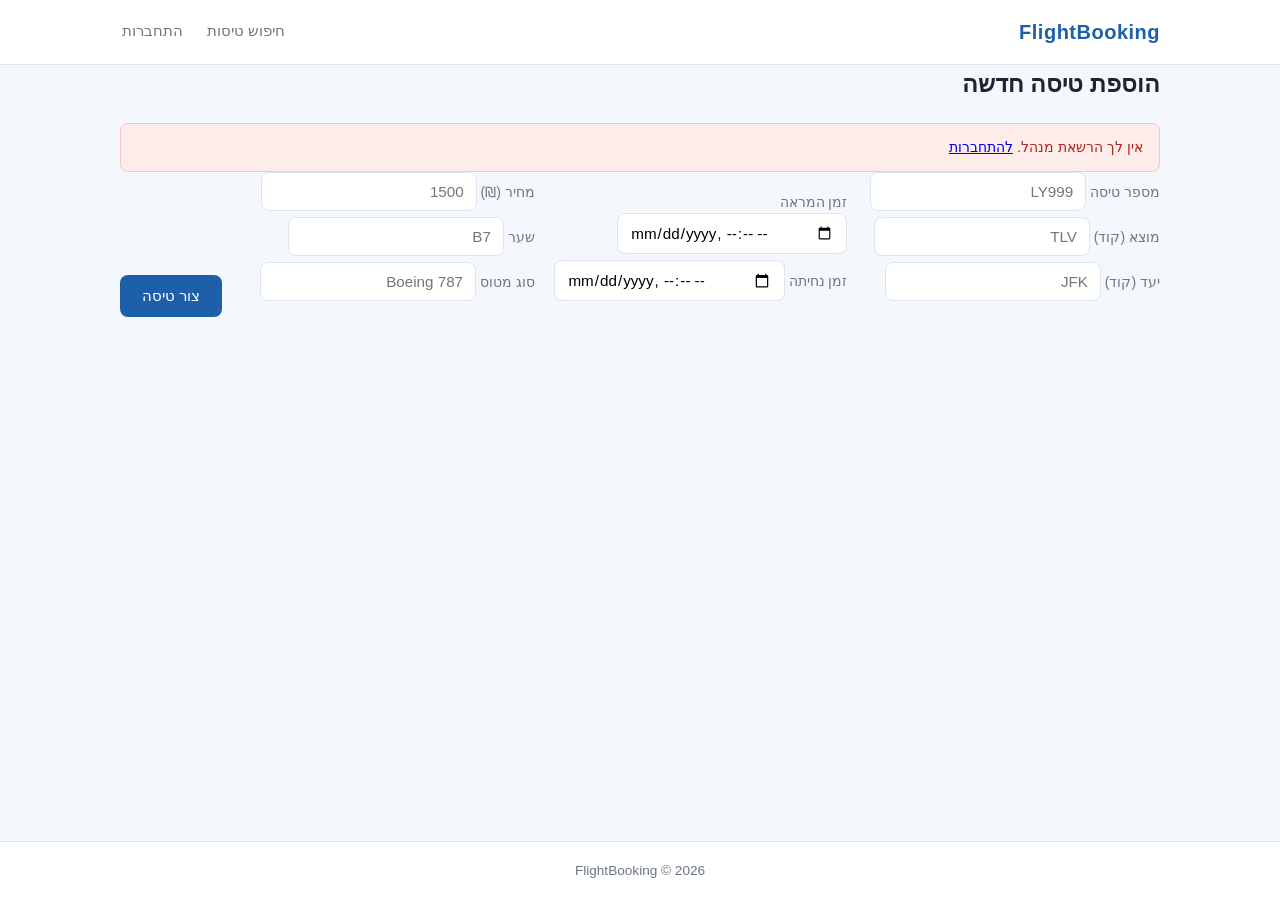
==== admin.html @ f6f28b09 "Initial commit - FlightBooking client" ====
<!DOCTYPE html>
<html lang="he" dir="rtl">
<head>
    <meta charset="UTF-8">
    <meta name="viewport" content="width=device-width, initial-scale=1.0">
    <title>FlightBooking — הוספת טיסה</title>
    <link rel="stylesheet" href="css/style.css">
</head>
<body>
    <header class="site-header">
        <div class="container header-inner">
            <a href="index.html" class="logo">FlightBooking</a>
            <nav class="nav">
                <a href="index.html">חיפוש טיסות</a>
                <a href="my-bookings.html" id="navMyBookings" hidden>ההזמנות שלי</a>
                <a href="admin.html" id="navAdmin" hidden>הוספת טיסה</a>
                <a href="login.html" id="navLogin">התחברות</a>
                <a href="#" id="navLogout" hidden>התנתקות</a>
            </nav>
        </div>
    </header>

    <main class="container">
        <h1>הוספת טיסה חדשה</h1>

        <div id="adminNotice" class="message message-error" style="display:none">
            אין לך הרשאת מנהל. <a href="login.html">להתחברות</a>
        </div>

        <div id="adminMessage" class="message" style="display:none"></div>

        <form id="flightForm" class="search-form" hidden>
            <div class="form-row">
                <label>מספר טיסה
                    <input type="text" id="flightNumber" required placeholder="LY999">
                </label>
                <label>מוצא (קוד)
                    <input type="text" id="originCode" required maxlength="3" placeholder="TLV">
                </label>
                <label>יעד (קוד)
                    <input type="text" id="destinationCode" required maxlength="3" placeholder="JFK">
                </label>
            </div>

            <div class="form-row">
                <label>זמן המראה
                    <input type="datetime-local" id="departureTime" required>
                </label>
                <label>זמן נחיתה
                    <input type="datetime-local" id="arrivalTime" required>
                </label>
            </div>

            <div class="form-row">
                <label>מחיר (₪)
                    <input type="number" id="price" required min="1" step="1" placeholder="1500">
                </label>
                <label>שער
                    <input type="text" id="gate" required maxlength="10" placeholder="B7">
                </label>
                <label>סוג מטוס
                    <input type="text" id="aircraftType" required maxlength="50" placeholder="Boeing 787">
                </label>
            </div>

            <button type="submit" class="btn btn-primary">צור טיסה</button>
        </form>
    </main>

    <footer class="site-footer">
        <div class="container">FlightBooking &copy; 2026</div>
    </footer>

    <script src="js/api.js"></script>
    <script src="js/auth.js"></script>
    <script src="js/admin.js"></script>
</body>
</html>
---- css/style.css ----
/* ===== בסיס ===== */
* {
    box-sizing: border-box;
    margin: 0;
    padding: 0;
}

:root {
    --primary: #1d5fa8;
    --primary-dark: #14457d;
    --accent: #2e8b57;
    --danger: #b3261e;
    --bg: #f4f7fb;
    --card: #ffffff;
    --text: #1c2530;
    --muted: #6b7785;
    --border: #dde5ee;
    --radius: 12px;
    --shadow: 0 2px 12px rgba(21, 45, 75, 0.07);
}

body {
    font-family: "Segoe UI", "Arial", sans-serif;
    background: var(--bg);
    color: var(--text);
    line-height: 1.6;
    min-height: 100vh;
    display: flex;
    flex-direction: column;
}

.container {
    width: 100%;
    max-width: 1080px;
    margin: 0 auto;
    padding: 0 20px;
}

/* ===== כותרת ===== */
.site-header {
    background: var(--card);
    border-bottom: 1px solid var(--border);
    position: sticky;
    top: 0;
    z-index: 10;
}

.header-inner {
    display: flex;
    align-items: center;
    justify-content: space-between;
    height: 64px;
}

.logo {
    font-size: 1.25rem;
    font-weight: 700;
    color: var(--primary);
    text-decoration: none;
    letter-spacing: .5px;
}

.nav {
    display: flex;
    gap: 20px;
    align-items: center;
}

.nav a {
    color: var(--muted);
    text-decoration: none;
    font-size: .95rem;
    padding: 6px 2px;
    border-bottom: 2px solid transparent;
}

.nav a:hover,
.nav a.active {
    color: var(--primary);
    border-bottom-color: var(--primary);
}

/* ===== ראשי ===== */
main {
    flex: 1;
    padding: 32px 20px 48px;
}

h1 {
    font-size: 1.5rem;
    margin-bottom: 20px;
    font-weight: 600;
}

h2 {
    font-size: 1.2rem;
    margin: 32px 0 16px;
    font-weight: 600;
}

/* ===== כרטיס חיפוש ===== */
.search-card {
    background: var(--card);
    border-radius: var(--radius);
    box-shadow: var(--shadow);
    padding: 28px;
}

.search-form {
    display: grid;
    grid-template-columns: repeat(3, 1fr) auto;
    gap: 16px;
    align-items: end;
}

.field {
    display: flex;
    flex-direction: column;
    gap: 6px;
}

.field label {
    font-size: .875rem;
    color: var(--muted);
    font-weight: 500;
}

.field input,
.field select {
    height: 42px;
    padding: 0 12px;
    border: 1px solid var(--border);
    border-radius: 8px;
    background: #fff;
    font-size: .95rem;
    font-family: inherit;
    color: var(--text);
}

.field input:focus,
.field select:focus {
    outline: none;
    border-color: var(--primary);
    box-shadow: 0 0 0 3px rgba(29, 95, 168, .12);
}

/* ===== כפתורים ===== */
.btn {
    display: inline-flex;
    align-items: center;
    justify-content: center;
    height: 42px;
    padding: 0 22px;
    border: none;
    border-radius: 8px;
    font-size: .95rem;
    font-family: inherit;
    font-weight: 500;
    cursor: pointer;
    text-decoration: none;
    transition: background .15s, opacity .15s;
    white-space: nowrap;
}

.btn-primary {
    background: var(--primary);
    color: #fff;
}

.btn-primary:hover {
    background: var(--primary-dark);
}

.btn-secondary {
    background: #eef3f9;
    color: var(--primary);
}

.btn-secondary:hover {
    background: #e1eaf5;
}

.btn.disabled,
.btn:disabled {
    opacity: .5;
    pointer-events: none;
}

/* ===== תוצאות ===== */
.results-grid {
    display: flex;
    flex-direction: column;
    gap: 14px;
}

.flight-card {
    background: var(--card);
    border-radius: var(--radius);
    box-shadow: var(--shadow);
    padding: 20px 24px;
    display: flex;
    justify-content: space-between;
    align-items: center;
    gap: 20px;
    flex-wrap: wrap;
}

.flight-main {
    display: flex;
    flex-direction: column;
    gap: 6px;
}

.flight-number {
    font-size: .8rem;
    color: var(--muted);
    letter-spacing: .5px;
}

.flight-route {
    display: flex;
    align-items: center;
    gap: 12px;
    font-size: 1.15rem;
    font-weight: 600;
}

.flight-route .arrow {
    color: var(--muted);
    font-weight: 400;
}

.flight-time {
    display: flex;
    gap: 20px;
    font-size: .875rem;
    color: var(--muted);
    flex-wrap: wrap;
}

.flight-side {
    display: flex;
    align-items: center;
    gap: 18px;
}

.flight-price {
    font-size: 1.2rem;
    font-weight: 700;
    color: var(--accent);
}

/* ===== עימוד ===== */
.pagination {
    display: flex;
    gap: 8px;
    justify-content: center;
    margin-top: 24px;
    flex-wrap: wrap;
}

.btn-page {
    background: var(--card);
    color: var(--text);
    border: 1px solid var(--border);
    min-width: 40px;
    padding: 0 12px;
}

.btn-page.active {
    background: var(--primary);
    color: #fff;
    border-color: var(--primary);
}

/* ===== הודעות ===== */
.message {
    margin-top: 16px;
    padding: 12px 16px;
    border-radius: 8px;
    font-size: .9rem;
    background: #fdecea;
    color: var(--danger);
    border: 1px solid #f5c6c3;
}

.message-info {
    background: #eef3f9;
    color: var(--primary);
    border-color: #cfe0f3;
}

.message-success {
    background: #e8f5ee;
    color: var(--accent);
    border-color: #bfe3cf;
}

/* ===== טופס כללי ===== */
.form-card {
    background: var(--card);
    border-radius: var(--radius);
    box-shadow: var(--shadow);
    padding: 28px;
    max-width: 520px;
    margin: 0 auto;
}

.form-row {
    display: flex;
    flex-direction: column;
    gap: 6px;
    margin-bottom: 16px;
}

.form-row label {
    font-size: .875rem;
    color: var(--muted);
}

.form-row input,
.form-row select,
.form-row textarea {
    padding: 10px 12px;
    border: 1px solid var(--border);
    border-radius: 8px;
    font-size: .95rem;
    font-family: inherit;
}

.form-actions {
    display: flex;
    gap: 12px;
    margin-top: 8px;
}

/* ===== מושבים ===== */
.legend {
    display: flex;
    gap: 20px;
    margin-bottom: 16px;
    font-size: .85rem;
    color: var(--muted);
}

.legend span::before {
    content: "";
    display: inline-block;
    width: 14px;
    height: 14px;
    border-radius: 4px;
    margin-inline-end: 6px;
    vertical-align: -2px;
}

.legend .available::before { background: #e8f5ee; border: 1px solid var(--accent); }
.legend .booked::before { background: #e3e7ec; border: 1px solid #b8c2cd; }
.legend .selected::before { background: var(--primary); border: 1px solid var(--primary); }

.seats-grid {
    display: grid;
    grid-template-columns: repeat(auto-fill, minmax(64px, 1fr));
    gap: 10px;
    background: var(--card);
    padding: 24px;
    border-radius: var(--radius);
    box-shadow: var(--shadow);
}

.seat {
    height: 48px;
    border-radius: 8px;
    border: 1px solid var(--accent);
    background: #e8f5ee;
    color: var(--accent);
    font-size: .85rem;
    font-weight: 600;
    cursor: pointer;
    font-family: inherit;
}

.seat.booked {
    background: #e3e7ec;
    border-color: #b8c2cd;
    color: #8a95a1;
    cursor: not-allowed;
}

.seat.selected {
    background: var(--primary);
    border-color: var(--primary);
    color: #fff;
}

/* ===== סיכום ואישור ===== */
.summary-box {
    background: var(--card);
    border-radius: var(--radius);
    box-shadow: var(--shadow);
    padding: 24px;
    margin-bottom: 20px;
}

.summary-row {
    display: flex;
    justify-content: space-between;
    padding: 8px 0;
    border-bottom: 1px dashed var(--border);
    font-size: .95rem;
}

.summary-row:last-child {
    border-bottom: none;
    font-weight: 700;
    font-size: 1.05rem;
}

.summary-row .label {
    color: var(--muted);
}

.badge {
    display: inline-block;
    padding: 4px 12px;
    border-radius: 999px;
    font-size: .8rem;
    background: #e8f5ee;
    color: var(--accent);
}

.big-reference {
    font-size: 2rem;
    font-weight: 700;
    letter-spacing: 4px;
    color: var(--primary);
    text-align: center;
    margin: 16px 0;
}

/* ===== כותרת תחתונה ===== */
.site-footer {
    background: var(--card);
    border-top: 1px solid var(--border);
    padding: 18px 0;
    text-align: center;
    color: var(--muted);
    font-size: .85rem;
}

/* ===== רספונסיבי ===== */
@media (max-width: 720px) {
    .search-form {
        grid-template-columns: 1fr;
    }

    .flight-card {
        flex-direction: column;
        align-items: stretch;
    }

    .flight-side {
        justify-content: space-between;
    }

    .header-inner {
        height: auto;
        padding: 12px 0;
        flex-direction: column;
        gap: 10px;
    }
}
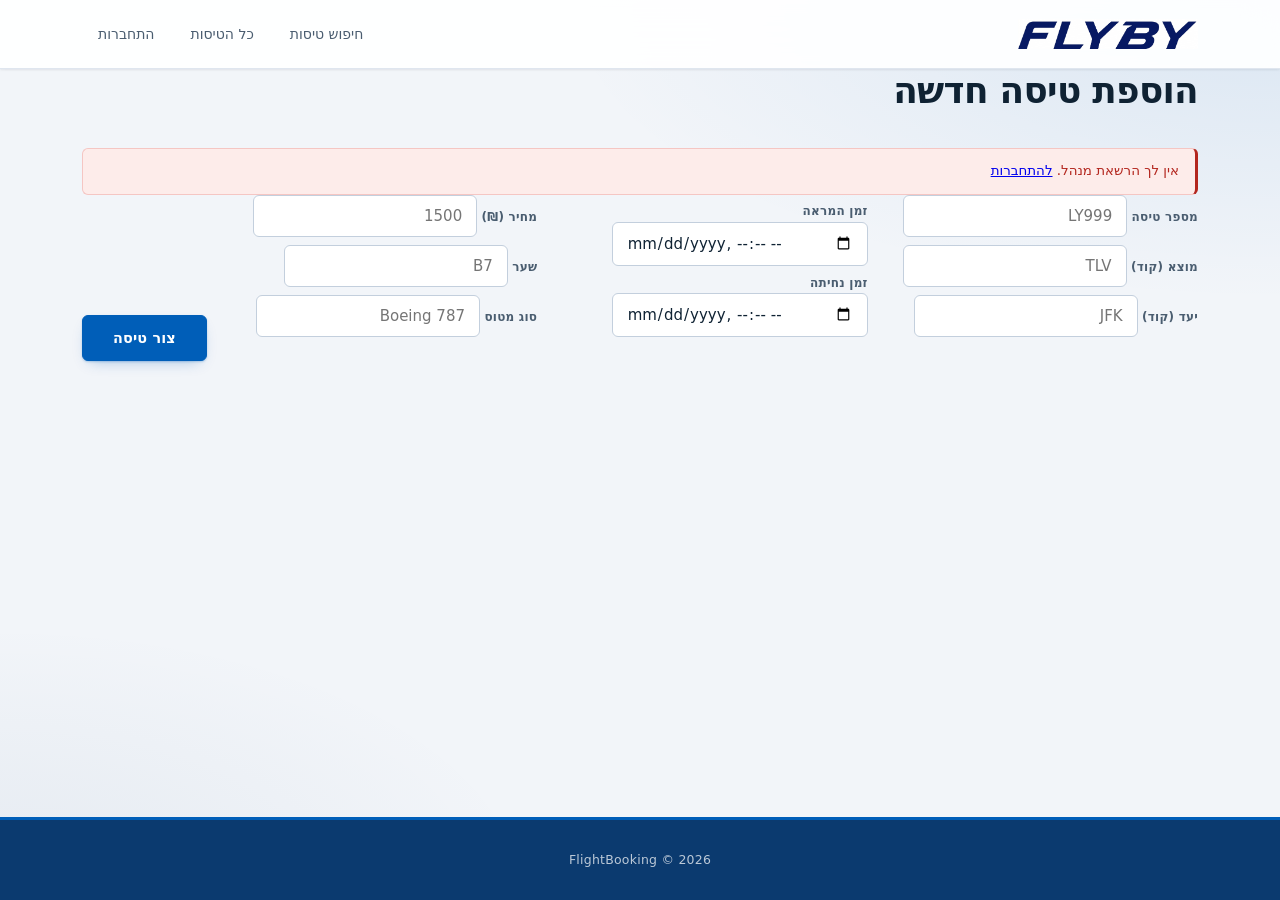
==== commit c7deaaf6: "second commit" ====
--- a/admin.html
+++ b/admin.html
@@ -9,9 +9,12 @@
 <body>
     <header class="site-header">
         <div class="container header-inner">
-            <a href="index.html" class="logo">FlightBooking</a>
+          <a href="index.html" class="logo">
+    <img src="images/לוגו האתר.jpg" alt="FlightBooking" class="logo-img">
+</a> 
             <nav class="nav">
                 <a href="index.html">חיפוש טיסות</a>
+                <a href="flights.html">כל הטיסות</a>
                 <a href="my-bookings.html" id="navMyBookings" hidden>ההזמנות שלי</a>
                 <a href="admin.html" id="navAdmin" hidden>הוספת טיסה</a>
                 <a href="login.html" id="navLogin">התחברות</a>
--- a/css/style.css
+++ b/css/style.css
@@ -1,4 +1,4 @@
-/* ===== בסיס ===== */
+/* ===== בסיס =====
 * {
     box-sizing: border-box;
     margin: 0;
@@ -37,6 +37,7 @@
 }
 
 /* ===== כותרת ===== */
+/*
 .site-header {
     background: var(--card);
     border-bottom: 1px solid var(--border);
@@ -81,6 +82,7 @@
 }
 
 /* ===== ראשי ===== */
+/*
 main {
     flex: 1;
     padding: 32px 20px 48px;
@@ -98,7 +100,7 @@
     font-weight: 600;
 }
 
-/* ===== כרטיס חיפוש ===== */
+/* ===== כרטיס0 חיפוש ===== *//*
 .search-card {
     background: var(--card);
     border-radius: var(--radius);
@@ -144,7 +146,7 @@
     box-shadow: 0 0 0 3px rgba(29, 95, 168, .12);
 }
 
-/* ===== כפתורים ===== */
+/* ===== כפתורים ===== *//*
 .btn {
     display: inline-flex;
     align-items: center;
@@ -186,7 +188,7 @@
     pointer-events: none;
 }
 
-/* ===== תוצאות ===== */
+/* ===== תוצאות ===== *//*
 .results-grid {
     display: flex;
     flex-direction: column;
@@ -250,7 +252,7 @@
     color: var(--accent);
 }
 
-/* ===== עימוד ===== */
+/* ===== עימוד ===== *//*
 .pagination {
     display: flex;
     gap: 8px;
@@ -273,7 +275,7 @@
     border-color: var(--primary);
 }
 
-/* ===== הודעות ===== */
+/* ===== הודעות ===== *//*
 .message {
     margin-top: 16px;
     padding: 12px 16px;
@@ -296,7 +298,7 @@
     border-color: #bfe3cf;
 }
 
-/* ===== טופס כללי ===== */
+/* ===== טופס כללי ===== *//*
 .form-card {
     background: var(--card);
     border-radius: var(--radius);
@@ -334,7 +336,7 @@
     margin-top: 8px;
 }
 
-/* ===== מושבים ===== */
+/* ===== מושבים ===== *//*
 .legend {
     display: flex;
     gap: 20px;
@@ -392,7 +394,7 @@
     color: #fff;
 }
 
-/* ===== סיכום ואישור ===== */
+/* ===== סיכום ואישור ===== *//*
 .summary-box {
     background: var(--card);
     border-radius: var(--radius);
@@ -437,7 +439,7 @@
     margin: 16px 0;
 }
 
-/* ===== כותרת תחתונה ===== */
+/* ===== כותרת תחתונה ===== *//*
 .site-footer {
     background: var(--card);
     border-top: 1px solid var(--border);
@@ -447,7 +449,7 @@
     font-size: .85rem;
 }
 
-/* ===== רספונסיבי ===== */
+/* ===== רספונסיבי ===== *//*
 @media (max-width: 720px) {
     .search-form {
         grid-template-columns: 1fr;
@@ -468,4 +470,2091 @@
         flex-direction: column;
         gap: 10px;
     }
-}+} */
+ /* ===== יסוד ===== */
+/* ===================================================================
+   FlightBooking — עיצוב מודרני, בהיר ומאיר
+   =================================================================== */
+/* =====================================================================
+   FlightBooking — Design System
+   Refined editorial interface · warm ivory ground
+   ===================================================================== */
+
+/* *,
+*::before,
+*::after {
+    box-sizing: border-box;
+    margin: 0;
+    padding: 0;
+}
+
+:root { */
+    /* ---------- Warm, quiet surfaces ---------- */
+    /* --canvas: #f6f3ed;
+    --canvas-deep: #efeae1;
+    --surface: #fffdf9;
+    --surface-sunk: #f0ece4;
+    --ink: #12100d;
+    --text: #1b1814;
+    --text-2: #56504a;
+    --text-3: #8d857c;
+    --hairline: #e5dfd4;
+    --hairline-2: #d0c8ba; */
+
+    /* ---------- Accent ---------- */
+    /* --accent: #1c3f52;
+    --accent-ink: #142e3c;
+    --accent-wash: #eaf0f3;
+    --brass: #9b7d47;
+    --brass-wash: #f5efe2; */
+
+    /* ---------- Status ---------- */
+    /* --ok: #2c6349;
+    --ok-wash: #edf3ee;
+    --err: #8f3b30;
+    --err-wash: #f9efed;
+
+    --font-display: "Heebo", "Assistant", "Segoe UI", system-ui, sans-serif;
+    --font-body: "Heebo", "Assistant", "Segoe UI", system-ui, sans-serif; */
+
+    /* ---------- Elevation · warm shadows ---------- */
+    /* --e1: 0 1px 2px rgba(64, 50, 32, .05),
+          0 1px 1px rgba(64, 50, 32, .03);
+    --e2: 0 1px 2px rgba(64, 50, 32, .05),
+          0 3px 6px -2px rgba(64, 50, 32, .06),
+          0 12px 24px -12px rgba(64, 50, 32, .12);
+    --e3: 0 1px 2px rgba(64, 50, 32, .06),
+          0 6px 12px -4px rgba(64, 50, 32, .08),
+          0 32px 64px -24px rgba(64, 50, 32, .18);
+
+    --r-sm: 5px;
+    --r-md: 9px;
+    --r-lg: 13px;
+    --r-full: 999px;
+
+    --ease: cubic-bezier(.2, .65, .3, 1);
+    --dur: .22s;
+    --dur-slow: .4s;
+}
+
+html {
+    -webkit-text-size-adjust: 100%;
+    scroll-behavior: smooth;
+}
+
+body {
+    font-family: var(--font-body);
+    font-size: 15px;
+    background-color: var(--canvas);
+    background-image:
+        radial-gradient(1200px 600px at 100% 0%, rgba(155, 125, 71, .045), transparent 65%),
+        radial-gradient(900px 500px at 0% 100%, rgba(28, 63, 82, .035), transparent 65%);
+    background-repeat: no-repeat;
+    background-attachment: fixed;
+    color: var(--text);
+    line-height: 1.65;
+    min-height: 100vh;
+    display: flex;
+    flex-direction: column;
+    -webkit-font-smoothing: antialiased;
+    -moz-osx-font-smoothing: grayscale;
+    font-feature-settings: "kern" 1, "liga" 1;
+    text-rendering: optimizeLegibility;
+}
+
+.container {
+    width: 100%;
+    max-width: 1180px;
+    margin: 0 auto;
+    padding: 0 32px;
+}
+
+::selection {
+    background: rgba(155, 125, 71, .22);
+    color: var(--ink);
+} */
+
+/* =========================================================
+   HEADER
+   ========================================================= */
+/* .site-header {
+    background: rgba(246, 243, 237, .82);
+    backdrop-filter: saturate(150%) blur(20px);
+    -webkit-backdrop-filter: saturate(150%) blur(20px);
+    border-bottom: 1px solid var(--hairline);
+    position: sticky;
+    top: 0;
+    z-index: 60;
+}
+
+.header-inner {
+    display: flex;
+    align-items: center;
+    justify-content: space-between;
+    height: 72px;
+    gap: 40px;
+}
+
+.logo {
+    font-family: var(--font-display);
+    font-size: .9rem;
+    font-weight: 700;
+    color: var(--ink);
+    text-decoration: none;
+    letter-spacing: .16em;
+    text-transform: uppercase;
+    display: inline-flex;
+    align-items: center;
+    gap: 12px;
+    position: relative;
+    transition: color var(--dur) var(--ease);
+}
+
+.logo::before {
+    content: "";
+    width: 18px;
+    height: 18px;
+    border: 1px solid var(--brass);
+    border-radius: 50%;
+    transition: border-color var(--dur) var(--ease);
+}
+
+.logo::after {
+    content: "";
+    position: absolute;
+    width: 18px;
+    height: 1px;
+    background: var(--brass);
+    transform: rotate(-35deg);
+    transition: background var(--dur) var(--ease);
+}
+
+.logo:hover {
+    color: var(--accent);
+}
+
+.nav {
+    display: flex;
+    gap: 2px;
+    align-items: center;
+}
+
+.nav a {
+    color: var(--text-2);
+    text-decoration: none;
+    font-size: .85rem;
+    font-weight: 500;
+    padding: 8px 15px;
+    border-radius: var(--r-sm);
+    position: relative;
+    transition: color var(--dur) var(--ease), background var(--dur) var(--ease);
+}
+
+.nav a:hover {
+    color: var(--ink);
+    background: rgba(0, 0, 0, .035);
+}
+
+.nav a.active {
+    color: var(--ink);
+    font-weight: 600;
+}
+
+.nav a.active::after {
+    content: "";
+    position: absolute;
+    inset-inline: 15px;
+    bottom: -1px;
+    height: 1px;
+    background: var(--brass);
+} */
+
+/* =========================================================
+   MAIN
+   ========================================================= */
+/* main {
+    flex: 1;
+    padding: 64px 32px 104px;
+}
+
+h1 {
+    font-family: var(--font-display);
+    font-size: clamp(1.6rem, 2.5vw, 2.15rem);
+    font-weight: 700;
+    letter-spacing: -.02em;
+    line-height: 1.22;
+    color: var(--ink);
+    margin-bottom: 44px;
+    max-width: 28ch;
+}
+
+h2 {
+    font-size: .78rem;
+    margin: 60px 0 24px;
+    font-weight: 700;
+    letter-spacing: .16em;
+    text-transform: uppercase;
+    color: var(--text-3);
+    display: flex;
+    align-items: center;
+    gap: 18px;
+}
+
+h2::after {
+    content: "";
+    flex: 1;
+    height: 1px;
+    background: linear-gradient(to left, var(--hairline), transparent);
+} */
+
+/* =========================================================
+   SEARCH
+   ========================================================= */
+/* .search-card {
+    background: var(--surface);
+    border: 1px solid var(--hairline);
+    border-radius: var(--r-lg);
+    padding: 34px 32px 30px;
+    box-shadow: var(--e3);
+    position: relative;
+}
+
+.search-card::before {
+    content: "";
+    position: absolute;
+    top: -1px;
+    inset-inline-start: 32px;
+    width: 48px;
+    height: 2px;
+    background: var(--brass);
+    border-radius: 0 0 2px 2px;
+}
+
+.search-form {
+    display: grid;
+    grid-template-columns: repeat(3, 1fr) auto;
+    gap: 22px;
+    align-items: end;
+}
+
+.field {
+    display: flex;
+    flex-direction: column;
+    gap: 9px;
+}
+
+.field label {
+    font-size: .69rem;
+    color: var(--text-3);
+    font-weight: 600;
+    letter-spacing: .14em;
+    text-transform: uppercase;
+}
+
+.field input,
+.field select {
+    height: 42px;
+    padding: 0 2px;
+    border: none;
+    border-bottom: 1px solid var(--hairline-2);
+    border-radius: 0;
+    background: transparent;
+    font-size: .9375rem;
+    font-family: inherit;
+    color: var(--ink);
+    transition: border-color var(--dur) var(--ease);
+}
+
+.field input::placeholder {
+    color: var(--text-3);
+}
+
+.field input:hover,
+.field select:hover {
+    border-bottom-color: var(--brass);
+}
+
+.field input:focus,
+.field select:focus {
+    outline: none;
+    border-bottom-color: var(--ink);
+    box-shadow: inset 0 -1px 0 0 var(--ink);
+}
+
+.field select {
+    cursor: pointer;
+    appearance: none;
+    -webkit-appearance: none;
+    background-image: url("data:image/svg+xml,%3Csvg xmlns='http://www.w3.org/2000/svg' width='10' height='6' viewBox='0 0 10 6'%3E%3Cpath d='M1 1l4 4 4-4' stroke='%238d857c' stroke-width='1.3' fill='none' stroke-linecap='round'/%3E%3C/svg%3E");
+    background-repeat: no-repeat;
+    background-position: left 2px center;
+    padding-inline-end: 18px;
+} */
+
+/* =========================================================
+   BUTTONS
+   ========================================================= */
+/* .btn { */
+    /* display: inline-flex;
+    align-items: center;
+    justify-content: center;
+    height: 44px;
+    padding: 0 28px;
+    border: 1px solid transparent;
+    border-radius: var(--r-sm);
+    font-size: .85rem;
+    font-family: inherit;
+    font-weight: 600;
+    letter-spacing: .02em;
+    cursor: pointer;
+    text-decoration: none;
+    white-space: nowrap;
+    transition: background var(--dur) var(--ease),
+                color var(--dur) var(--ease),
+                border-color var(--dur) var(--ease),
+                box-shadow var(--dur) var(--ease);
+}
+
+.btn:focus-visible {
+    outline: 1px solid var(--accent);
+    outline-offset: 3px;
+}
+
+.btn-primary {
+    background: var(--ink);
+    color: #fffdf9;
+    border-color: var(--ink);
+    box-shadow: 0 1px 2px rgba(18, 16, 13, .2);
+}
+
+.btn-primary:hover {
+    background: var(--accent);
+    border-color: var(--accent);
+    box-shadow: 0 4px 14px -6px rgba(20, 46, 60, .55);
+}
+
+.btn-secondary {
+    background: transparent;
+    color: var(--ink);
+    border-color: var(--hairline-2);
+}
+
+.btn-secondary:hover {
+    border-color: var(--ink);
+    background: var(--surface);
+}
+
+.btn.disabled,
+.btn:disabled {
+    opacity: .32;
+    pointer-events: none;
+    box-shadow: none;
+} */
+
+/* =========================================================
+   RESULTS
+   ========================================================= */
+/* .results-grid {
+    display: flex;
+    flex-direction: column;
+    gap: 1px;
+    background: var(--hairline);
+    border: 1px solid var(--hairline);
+    border-radius: var(--r-lg);
+    overflow: hidden;
+    box-shadow: var(--e1);
+}
+
+.flight-card {
+    background: var(--surface);
+    padding: 26px 32px;
+    display: flex;
+    justify-content: space-between;
+    align-items: center;
+    gap: 32px;
+    flex-wrap: wrap;
+    position: relative;
+    transition: background var(--dur) var(--ease), box-shadow var(--dur) var(--ease);
+}
+
+.flight-card::before {
+    content: "";
+    position: absolute;
+    inset-block: 0;
+    inset-inline-start: 0;
+    width: 2px;
+    background: var(--brass);
+    transform: scaleY(0);
+    transform-origin: center;
+    transition: transform var(--dur-slow) var(--ease);
+}
+
+.flight-card:hover {
+    background: #fffefb;
+    box-shadow: inset 0 0 0 1px rgba(155, 125, 71, .08);
+}
+
+.flight-card:hover::before {
+    transform: scaleY(1);
+}
+
+.flight-main {
+    display: flex;
+    flex-direction: column;
+    gap: 10px;
+}
+
+.flight-number {
+    font-size: .67rem;
+    color: var(--text-3);
+    letter-spacing: .16em;
+    font-weight: 600;
+    text-transform: uppercase;
+    font-variant-numeric: tabular-nums;
+}
+
+.flight-route {
+    display: flex;
+    align-items: center;
+    gap: 16px;
+    font-family: var(--font-display);
+    font-size: 1.0625rem;
+    font-weight: 700;
+    letter-spacing: -.01em;
+    color: var(--ink);
+}
+
+.flight-route .arrow {
+    color: var(--hairline-2);
+    font-weight: 400;
+    font-size: .85rem;
+    transition: color var(--dur) var(--ease);
+}
+
+.flight-card:hover .arrow {
+    color: var(--brass);
+}
+
+.flight-time {
+    display: flex;
+    gap: 24px;
+    font-size: .8rem;
+    color: var(--text-2);
+    flex-wrap: wrap;
+    font-variant-numeric: tabular-nums;
+}
+
+.flight-side {
+    display: flex;
+    align-items: center;
+    gap: 26px;
+}
+
+.flight-price {
+    font-family: var(--font-display);
+    font-size: 1.1875rem;
+    font-weight: 700;
+    color: var(--ink);
+    letter-spacing: -.01em;
+    font-variant-numeric: tabular-nums;
+} */
+
+/* =========================================================
+   PAGINATION
+   ========================================================= */
+/* .pagination {
+    display: flex;
+    gap: 2px;
+    justify-content: center;
+    margin-top: 44px;
+    flex-wrap: wrap;
+}
+
+.btn-page {
+    background: transparent;
+    color: var(--text-2);
+    border: 1px solid transparent;
+    min-width: 38px;
+    height: 38px;
+    padding: 0 10px;
+    border-radius: var(--r-sm);
+    font-family: inherit;
+    font-weight: 500;
+    font-size: .8rem;
+    cursor: pointer;
+    font-variant-numeric: tabular-nums;
+    transition: background var(--dur) var(--ease),
+                color var(--dur) var(--ease),
+                border-color var(--dur) var(--ease);
+}
+
+.btn-page:hover {
+    background: var(--surface);
+    border-color: var(--hairline);
+    color: var(--ink);
+}
+
+.btn-page.active {
+    background: var(--ink);
+    color: #fffdf9;
+    border-color: var(--ink);
+    font-weight: 600;
+    box-shadow: 0 1px 2px rgba(18, 16, 13, .2);
+} */
+
+/* =========================================================
+   MESSAGES
+   ========================================================= */
+/* .message {
+    margin-top: 20px;
+    padding: 12px 16px;
+    border-radius: var(--r-sm);
+    font-size: .8rem;
+    line-height: 1.55;
+    color: var(--err);
+    background: var(--err-wash);
+    border: 1px solid #ecdbd7;
+    border-inline-start: 2px solid var(--err);
+}
+
+.message-info {
+    color: var(--accent);
+    background: var(--accent-wash);
+    border-color: #dce6ea;
+    border-inline-start-color: var(--accent);
+}
+
+.message-success {
+    color: var(--ok);
+    background: var(--ok-wash);
+    border-color: #dce7df;
+    border-inline-start-color: var(--brass);
+} */
+
+/* =========================================================
+   FORM
+   ========================================================= */
+/* .form-card {
+    background: var(--surface);
+    border: 1px solid var(--hairline);
+    border-radius: var(--r-lg);
+    padding: 42px;
+    max-width: 540px;
+    margin: 0 auto;
+    box-shadow: var(--e2);
+}
+
+.form-row {
+    display: flex;
+    flex-direction: column;
+    gap: 9px;
+    margin-bottom: 26px;
+}
+
+.form-row label {
+    font-size: .69rem;
+    color: var(--text-3);
+    font-weight: 600;
+    letter-spacing: .14em;
+    text-transform: uppercase;
+}
+
+.form-row input,
+.form-row select,
+.form-row textarea {
+    padding: 10px 0;
+    border: none;
+    border-bottom: 1px solid var(--hairline-2);
+    border-radius: 0;
+    font-size: .9375rem;
+    font-family: inherit;
+    color: var(--ink);
+    background: transparent;
+    transition: border-color var(--dur) var(--ease);
+}
+
+.form-row textarea {
+    border: 1px solid var(--hairline-2);
+    border-radius: var(--r-sm);
+    padding: 12px 14px;
+    resize: vertical;
+    min-height: 96px;
+    background: #fffefb;
+}
+
+.form-row input:focus,
+.form-row select:focus,
+.form-row textarea:focus {
+    outline: none;
+    border-color: var(--ink);
+    box-shadow: inset 0 -1px 0 0 var(--ink);
+}
+
+.form-row textarea:focus {
+    box-shadow: none;
+    border-color: var(--ink);
+}
+
+.form-actions {
+    display: flex;
+    gap: 10px;
+    margin-top: 10px;
+} */
+
+/* =========================================================
+   SEATS
+   ========================================================= */
+/* .legend {
+    display: flex;
+    gap: 28px;
+    margin-bottom: 24px;
+    font-size: .73rem;
+    color: var(--text-3);
+    font-weight: 500;
+    letter-spacing: .05em;
+    flex-wrap: wrap;
+}
+
+.legend span {
+    display: inline-flex;
+    align-items: center;
+    gap: 9px;
+}
+
+.legend span::before {
+    content: "";
+    width: 12px;
+    height: 12px;
+    border-radius: 3px;
+    flex-shrink: 0;
+}
+
+.legend .available::before { background: var(--surface); border: 1px solid var(--hairline-2); }
+.legend .booked::before { background: var(--surface-sunk); border: 1px solid var(--hairline); }
+.legend .selected::before { background: var(--ink); border: 1px solid var(--ink); }
+
+.seats-grid {
+    display: grid;
+    grid-template-columns: repeat(auto-fill, minmax(56px, 1fr));
+    gap: 8px;
+    background: var(--surface);
+    padding: 32px;
+    border-radius: var(--r-lg);
+    border: 1px solid var(--hairline);
+    box-shadow: var(--e1);
+}
+
+.seat {
+    height: 44px;
+    border-radius: var(--r-sm);
+    border: 1px solid var(--hairline-2);
+    background: var(--surface);
+    color: var(--text-2);
+    font-size: .73rem;
+    font-weight: 600;
+    cursor: pointer;
+    font-family: inherit;
+    font-variant-numeric: tabular-nums;
+    transition: border-color var(--dur) var(--ease),
+                color var(--dur) var(--ease),
+                background var(--dur) var(--ease);
+}
+
+.seat:hover:not(.booked):not(.selected) {
+    border-color: var(--brass);
+    color: var(--ink);
+}
+
+.seat.booked {
+    background: var(--surface-sunk);
+    border-color: var(--hairline);
+    color: #bdb4a8;
+    cursor: not-allowed;
+}
+
+.seat.selected {
+    background: var(--ink);
+    border-color: var(--ink);
+    color: #fffdf9;
+} */
+
+/* =========================================================
+   SUMMARY
+   ========================================================= */
+/* .summary-box {
+    background: var(--surface);
+    border: 1px solid var(--hairline);
+    border-radius: var(--r-lg);
+    padding: 32px;
+    margin-bottom: 24px;
+    box-shadow: var(--e1);
+}
+
+.summary-row {
+    display: flex;
+    justify-content: space-between;
+    align-items: baseline;
+    padding: 14px 0;
+    border-bottom: 1px solid var(--hairline);
+    font-size: .85rem;
+    gap: 16px;
+    font-variant-numeric: tabular-nums;
+}
+
+.summary-row:last-child {
+    border-bottom: none;
+    padding-top: 20px;
+    margin-top: 4px;
+    border-top: 1px solid var(--ink);
+    font-weight: 700;
+    font-size: 1rem;
+    color: var(--ink);
+}
+
+.summary-row .label {
+    color: var(--text-3);
+    font-weight: 500;
+}
+
+.badge {
+    display: inline-flex;
+    align-items: center;
+    padding: 4px 12px;
+    border-radius: var(--r-full);
+    font-size: .66rem;
+    font-weight: 700;
+    letter-spacing: .12em;
+    text-transform: uppercase;
+    background: var(--brass-wash);
+    color: #7c6238;
+    border: 1px solid #e8dcc2;
+}
+
+.big-reference {
+    font-family: "SF Mono", "Consolas", "Courier New", monospace;
+    font-size: 1.8rem;
+    font-weight: 500;
+    letter-spacing: .3em;
+    color: var(--ink);
+    text-align: center;
+    margin: 28px 0;
+    font-variant-numeric: tabular-nums;
+    background: var(--surface-sunk);
+    border: 1px solid var(--hairline);
+    border-radius: var(--r-md);
+    padding: 22px 16px;
+    direction: ltr;
+} */
+
+/* =========================================================
+   FOOTER
+   ========================================================= */
+/* .site-footer {
+    background: var(--surface);
+    border-top: 1px solid var(--hairline);
+    padding: 34px 0;
+    color: var(--text-3);
+    font-size: .73rem;
+    letter-spacing: .08em;
+    text-align: center;
+} */
+
+/* =========================================================
+   RESPONSIVE
+   ========================================================= */
+/* @media (max-width: 900px) {
+    .search-form {
+        grid-template-columns: 1fr 1fr;
+        gap: 20px;
+    }
+
+    .search-form .btn {
+        grid-column: 1 / -1;
+        width: 100%;
+    }
+}
+
+@media (max-width: 720px) {
+    .container {
+        padding: 0 20px;
+    }
+
+    main {
+        padding: 40px 20px 68px;
+    }
+
+    h1 {
+        margin-bottom: 30px;
+    }
+
+    .search-card,
+    .form-card,
+    .summary-box {
+        padding: 26px 20px;
+    }
+
+    .search-card::before {
+        inset-inline-start: 20px;
+    }
+
+    .search-form {
+        grid-template-columns: 1fr;
+    }
+
+    .flight-card {
+        padding: 20px;
+        flex-direction: column;
+        align-items: stretch;
+        gap: 18px;
+    }
+
+    .flight-side {
+        justify-content: space-between;
+        padding-top: 18px;
+        border-top: 1px solid var(--hairline);
+    }
+
+    .header-inner {
+        height: auto;
+        padding: 16px 0;
+        flex-direction: column;
+        gap: 14px;
+    }
+
+    .nav {
+        flex-wrap: wrap;
+        justify-content: center;
+    }
+
+    .seats-grid {
+        padding: 20px;
+    }
+
+    .big-reference {
+        font-size: 1.3rem;
+        letter-spacing: .22em;
+    }
+} */
+
+/* @media (prefers-reduced-motion: reduce) {
+    *,
+    *::before,
+    *::after {
+        transition-duration: .01ms !important;
+        animation-duration: .01ms !important;
+    }
+    html {
+        scroll-behavior: auto;
+    }
+}
+.filters {
+  display: flex;
+  flex-wrap: wrap;
+  gap: 8px;
+  align-items: center;
+  margin: 16px 0;
+}
+.filters input[type="text"] { width: 120px; text-transform: uppercase; }
+.filter-date { display: flex; align-items: center; gap: 4px; }
+.seat-btn.seat-mine::after {
+    content: " ✓";
+    font-size: 10px;
+}
+.seat-btn.seat-releasing {
+    background: #fff5e6;
+    border-color: #e0a030;
+    color: #b07000;
+    font-weight: 600;
+    text-decoration: line-through;
+}
+.seat-dot.seat-releasing { background: #fff5e6; border: 1px solid #e0a030; } */
+
+/* =====================================================================
+   FlightBooking — Design System
+   Aviation blue · clean corporate interface
+   ===================================================================== */
+
+*,
+*::before,
+*::after {
+    box-sizing: border-box;
+    margin: 0;
+    padding: 0;
+}
+
+:root {
+    /* ---------- Surfaces ---------- */
+    --canvas: #f2f5f9;
+    --canvas-deep: #e8edf5;
+    --surface: #ffffff;
+    --surface-sunk: #eef2f7;
+    --ink: #0f2233;
+    --text: #1a2b3c;
+    --text-2: #4a5d70;
+    --text-3: #7c8b9c;
+    --hairline: #dfe6ef;
+    --hairline-2: #c3cfdd;
+
+    /* ---------- Brand ---------- */
+    --brand: #0b3a6f;
+    --brand-ink: #082a52;
+    --brand-mid: #005eb8;
+    --brand-light: #2f86d6;
+    --brand-wash: #e8f1fb;
+    --brand-wash-2: #d4e5f8;
+
+    /* ---------- Status ---------- */
+    --ok: #197048;
+    --ok-wash: #e9f5ee;
+    --err: #b3261e;
+    --err-wash: #fdecea;
+
+    --font-display: "Heebo", "Assistant", "Segoe UI", system-ui, sans-serif;
+    --font-body: "Heebo", "Assistant", "Segoe UI", system-ui, sans-serif;
+
+    /* ---------- Elevation ---------- */
+    --e1: 0 1px 2px rgba(15, 34, 51, .05),
+          0 1px 3px rgba(15, 34, 51, .04);
+    --e2: 0 1px 3px rgba(15, 34, 51, .06),
+          0 4px 10px -2px rgba(15, 34, 51, .08),
+          0 16px 32px -16px rgba(15, 34, 51, .14);
+    --e3: 0 1px 3px rgba(15, 34, 51, .06),
+          0 8px 18px -4px rgba(15, 34, 51, .10),
+          0 32px 64px -24px rgba(11, 58, 111, .22);
+
+    --r-sm: 6px;
+    --r-md: 10px;
+    --r-lg: 14px;
+    --r-full: 999px;
+
+    --ease: cubic-bezier(.2, .65, .3, 1);
+    --dur: .18s;
+    --dur-slow: .35s;
+}
+
+html {
+    -webkit-text-size-adjust: 100%;
+    scroll-behavior: smooth;
+}
+
+body {
+    font-family: var(--font-body);
+    font-size: 15px;
+    background-color: var(--canvas);
+    background-image:
+        radial-gradient(1200px 500px at 100% 0%, rgba(0, 94, 184, .10), transparent 60%),
+        radial-gradient(900px 460px at 0% 100%, rgba(11, 58, 111, .06), transparent 60%);
+    background-repeat: no-repeat;
+    background-attachment: fixed;
+    color: var(--text);
+    line-height: 1.6;
+    min-height: 100vh;
+    display: flex;
+    flex-direction: column;
+    -webkit-font-smoothing: antialiased;
+    -moz-osx-font-smoothing: grayscale;
+    text-rendering: optimizeLegibility;
+}
+
+.container {
+    width: 100%;
+    max-width: 1180px;
+    margin: 0 auto;
+    padding: 0 32px;
+}
+
+::selection {
+    background: rgba(0, 94, 184, .18);
+    color: var(--ink);
+}
+
+/* =========================================================
+   HEADER
+   ========================================================= */
+.site-header {
+    background: rgba(255, 255, 255, .92);
+    backdrop-filter: saturate(180%) blur(16px);
+    -webkit-backdrop-filter: saturate(180%) blur(16px);
+    border-bottom: 1px solid var(--hairline);
+    box-shadow: var(--e1);
+    position: sticky;
+    top: 0;
+    z-index: 60;
+}
+
+.header-inner {
+    display: flex;
+    align-items: center;
+    justify-content: space-between;
+    height: 68px;
+    gap: 32px;
+}
+
+.logo {
+    font-family: var(--font-display);
+    font-size: 1.05rem;
+    font-weight: 800;
+    color: var(--brand);
+    text-decoration: none;
+    letter-spacing: -.01em;
+    display: inline-flex;
+    align-items: center;
+    gap: 10px;
+    transition: color var(--dur) var(--ease);
+}
+
+/* .logo::before {
+    content: "";
+    width: 26px;
+    height: 26px;
+    background: var(--brand);
+    border-radius: 6px;
+    position: relative;
+    box-shadow: inset 0 0 0 2px rgba(255, 255, 255, .22);
+}
+
+.logo::after {
+    content: "";
+    position: absolute;
+    width: 12px;
+    height: 2px;
+    background: #fff;
+    border-radius: 1px;
+    transform: translateX(18px) rotate(-45deg);
+    box-shadow: 0 -4px 0 #fff, 0 4px 0 #fff;
+}
+
+.logo:hover {
+    color: var(--brand-mid);
+} */
+.logo {
+    display: inline-flex;
+    align-items: center;
+    text-decoration: none;
+    transition: opacity var(--dur) var(--ease);
+}
+
+.logo:hover {
+    opacity: .85;
+}
+
+.logo-img {
+    height: 40px;
+    width: auto;
+    max-width: 180px;
+    object-fit: contain;
+    display: block;
+}
+.nav {
+    display: flex;
+    gap: 4px;
+    align-items: center;
+}
+
+.nav a {
+    color: var(--text-2);
+    text-decoration: none;
+    font-size: .875rem;
+    font-weight: 500;
+    padding: 8px 16px;
+    border-radius: var(--r-sm);
+    position: relative;
+    transition: color var(--dur) var(--ease), background var(--dur) var(--ease);
+}
+
+.nav a:hover {
+    color: var(--brand);
+    background: var(--brand-wash);
+}
+
+.nav a.active {
+    color: var(--brand);
+    font-weight: 600;
+    background: var(--brand-wash);
+}
+
+/* =========================================================
+   MAIN
+   ========================================================= */
+main {
+    flex: 1;
+    padding: 56px 32px 96px;
+}
+
+h1 {
+    font-family: var(--font-display);
+    font-size: clamp(1.65rem, 2.8vw, 2.3rem);
+    font-weight: 800;
+    letter-spacing: -.02em;
+    line-height: 1.2;
+    color: var(--ink);
+    margin-bottom: 36px;
+    max-width: 26ch;
+}
+
+h2 {
+    font-size: .82rem;
+    margin: 56px 0 20px;
+    font-weight: 700;
+    letter-spacing: .1em;
+    text-transform: uppercase;
+    color: var(--text-3);
+    display: flex;
+    align-items: center;
+    gap: 16px;
+}
+
+h2::after {
+    content: "";
+    flex: 1;
+    height: 1px;
+    background: linear-gradient(to left, var(--hairline), transparent);
+}
+
+/* =========================================================
+   SEARCH CARD
+   ========================================================= */
+.search-card {
+    background: var(--surface);
+    border: 1px solid var(--hairline);
+    border-radius: var(--r-lg);
+    padding: 36px 32px 32px;
+    box-shadow: var(--e3);
+    position: relative;
+    overflow: hidden;
+}
+
+.search-card::before {
+    content: "";
+    position: absolute;
+    inset: 0 0 auto 0;
+    height: 4px;
+    background: linear-gradient(to left, var(--brand), var(--brand-mid), var(--brand-light));
+}
+
+.search-card::after {
+    content: "";
+    position: absolute;
+    top: -80px;
+    inset-inline-start: -60px;
+    width: 260px;
+    height: 260px;
+    background: radial-gradient(circle, rgba(0, 94, 184, .07), transparent 70%);
+    pointer-events: none;
+}
+
+.search-form {
+    display: grid;
+    grid-template-columns: repeat(3, 1fr) auto;
+    gap: 18px;
+    align-items: end;
+    position: relative;
+    z-index: 1;
+}
+
+.field {
+    display: flex;
+    flex-direction: column;
+    gap: 8px;
+}
+
+.field label {
+    font-size: .72rem;
+    color: var(--text-3);
+    font-weight: 600;
+    letter-spacing: .06em;
+}
+
+.field input,
+.field select {
+    height: 46px;
+    padding: 0 14px;
+    border: 1px solid var(--hairline-2);
+    border-radius: var(--r-sm);
+    background: var(--surface);
+    font-size: .9375rem;
+    font-family: inherit;
+    color: var(--ink);
+    transition: border-color var(--dur) var(--ease),
+                box-shadow var(--dur) var(--ease);
+}
+
+.field input::placeholder {
+    color: var(--text-3);
+}
+
+.field input:hover,
+.field select:hover {
+    border-color: var(--brand-light);
+}
+
+.field input:focus,
+.field select:focus {
+    outline: none;
+    border-color: var(--brand-mid);
+    box-shadow: 0 0 0 3px rgba(0, 94, 184, .14);
+}
+
+.field select {
+    cursor: pointer;
+    appearance: none;
+    -webkit-appearance: none;
+    background-image: url("data:image/svg+xml,%3Csvg xmlns='http://www.w3.org/2000/svg' width='10' height='6' viewBox='0 0 10 6'%3E%3Cpath d='M1 1l4 4 4-4' stroke='%234a5d70' stroke-width='1.4' fill='none' stroke-linecap='round'/%3E%3C/svg%3E");
+    background-repeat: no-repeat;
+    background-position: left 14px center;
+    padding-inline-end: 36px;
+}
+
+/* =========================================================
+   BUTTONS
+   ========================================================= */
+.btn {
+    display: inline-flex;
+    align-items: center;
+    justify-content: center;
+    height: 46px;
+    padding: 0 30px;
+    border: 1px solid transparent;
+    border-radius: var(--r-sm);
+    font-size: .9rem;
+    font-family: inherit;
+    font-weight: 600;
+    letter-spacing: .01em;
+    cursor: pointer;
+    text-decoration: none;
+    white-space: nowrap;
+    transition: background var(--dur) var(--ease),
+                color var(--dur) var(--ease),
+                border-color var(--dur) var(--ease),
+                box-shadow var(--dur) var(--ease),
+                transform var(--dur) var(--ease);
+}
+
+.btn:focus-visible {
+    outline: 2px solid var(--brand-mid);
+    outline-offset: 2px;
+}
+
+.btn-primary {
+    background: var(--brand-mid);
+    color: #fff;
+    border-color: var(--brand-mid);
+    box-shadow: 0 1px 2px rgba(0, 94, 184, .25),
+                0 6px 16px -8px rgba(0, 94, 184, .45);
+}
+
+.btn-primary:hover {
+    background: var(--brand);
+    border-color: var(--brand);
+    box-shadow: 0 2px 4px rgba(11, 58, 111, .28),
+                0 10px 24px -10px rgba(11, 58, 111, .55);
+}
+
+.btn-secondary {
+    background: var(--surface);
+    color: var(--brand);
+    border-color: var(--hairline-2);
+}
+
+.btn-secondary:hover {
+    border-color: var(--brand-mid);
+    background: var(--brand-wash);
+}
+
+.btn-danger {
+    background: var(--err-wash);
+    color: var(--err);
+    border-color: #f3c6c3;
+}
+
+.btn-danger:hover {
+    background: #fbdbd8;
+}
+
+.btn.disabled,
+.btn:disabled {
+    opacity: .38;
+    pointer-events: none;
+    box-shadow: none;
+    transform: none;
+}
+
+/* =========================================================
+   RESULTS
+   ========================================================= */
+.results-grid {
+    display: flex;
+    flex-direction: column;
+    gap: 12px;
+}
+
+.flight-card {
+    background: var(--surface);
+    border: 1px solid var(--hairline);
+    border-radius: var(--r-lg);
+    padding: 24px 28px;
+    display: flex;
+    justify-content: space-between;
+    align-items: center;
+    gap: 28px;
+    flex-wrap: wrap;
+    position: relative;
+    box-shadow: var(--e1);
+    transition: box-shadow var(--dur) var(--ease),
+                border-color var(--dur) var(--ease),
+                transform var(--dur) var(--ease);
+}
+
+.flight-card::before {
+    content: "";
+    position: absolute;
+    inset-block: 12px;
+    inset-inline-start: 0;
+    width: 3px;
+    border-radius: 0 3px 3px 0;
+    background: var(--brand-mid);
+    transform: scaleY(0);
+    transform-origin: center;
+    transition: transform var(--dur-slow) var(--ease);
+}
+
+.flight-card:hover {
+    border-color: var(--brand-wash-2);
+    box-shadow: var(--e2);
+    transform: translateY(-1px);
+}
+
+.flight-card:hover::before {
+    transform: scaleY(1);
+}
+
+.flight-main {
+    display: flex;
+    flex-direction: column;
+    gap: 8px;
+}
+
+.flight-number {
+    font-size: .7rem;
+    color: var(--text-3);
+    letter-spacing: .1em;
+    font-weight: 600;
+    text-transform: uppercase;
+    font-variant-numeric: tabular-nums;
+}
+
+.flight-route {
+    display: flex;
+    align-items: center;
+    gap: 14px;
+    font-family: var(--font-display);
+    font-size: 1.1rem;
+    font-weight: 700;
+    letter-spacing: -.01em;
+    color: var(--ink);
+}
+
+.flight-route .arrow {
+    color: var(--hairline-2);
+    font-weight: 400;
+    font-size: .95rem;
+    transition: color var(--dur) var(--ease);
+}
+
+.flight-card:hover .arrow {
+    color: var(--brand-mid);
+}
+
+.flight-time {
+    display: flex;
+    gap: 22px;
+    font-size: .82rem;
+    color: var(--text-2);
+    flex-wrap: wrap;
+    font-variant-numeric: tabular-nums;
+}
+
+.flight-side {
+    display: flex;
+    align-items: center;
+    gap: 24px;
+}
+
+.flight-price {
+    font-family: var(--font-display);
+    font-size: 1.25rem;
+    font-weight: 800;
+    color: var(--brand);
+    letter-spacing: -.01em;
+    font-variant-numeric: tabular-nums;
+}
+
+/* =========================================================
+   PAGINATION
+   ========================================================= */
+.pagination {
+    display: flex;
+    gap: 6px;
+    justify-content: center;
+    margin-top: 40px;
+    flex-wrap: wrap;
+}
+
+.btn-page {
+    background: var(--surface);
+    color: var(--text-2);
+    border: 1px solid var(--hairline);
+    min-width: 40px;
+    height: 40px;
+    padding: 0 12px;
+    border-radius: var(--r-sm);
+    font-family: inherit;
+    font-weight: 500;
+    font-size: .82rem;
+    cursor: pointer;
+    font-variant-numeric: tabular-nums;
+    transition: background var(--dur) var(--ease),
+                color var(--dur) var(--ease),
+                border-color var(--dur) var(--ease);
+}
+
+.btn-page:hover {
+    border-color: var(--brand-light);
+    color: var(--brand);
+    background: var(--brand-wash);
+}
+
+.btn-page.active {
+    background: var(--brand-mid);
+    color: #fff;
+    border-color: var(--brand-mid);
+    font-weight: 600;
+    box-shadow: 0 1px 3px rgba(0, 94, 184, .3);
+}
+
+/* =========================================================
+   MESSAGES
+   ========================================================= */
+.message {
+    margin-top: 18px;
+    padding: 12px 16px;
+    border-radius: var(--r-sm);
+    font-size: .84rem;
+    line-height: 1.55;
+    color: var(--err);
+    background: var(--err-wash);
+    border: 1px solid #f5c6c3;
+    border-inline-start: 3px solid var(--err);
+}
+
+.message-info {
+    color: var(--brand-ink);
+    background: var(--brand-wash);
+    border-color: #cfe0f3;
+    border-inline-start-color: var(--brand-mid);
+}
+
+.message-success {
+    color: var(--ok);
+    background: var(--ok-wash);
+    border-color: #bfe3cf;
+    border-inline-start-color: var(--ok);
+}
+
+/* =========================================================
+   FORM
+   ========================================================= */
+.form-card {
+    background: var(--surface);
+    border: 1px solid var(--hairline);
+    border-radius: var(--r-lg);
+    padding: 40px;
+    max-width: 560px;
+    margin: 0 auto;
+    box-shadow: var(--e2);
+}
+
+.form-row {
+    display: flex;
+    flex-direction: column;
+    gap: 8px;
+    margin-bottom: 24px;
+}
+
+.form-row label {
+    font-size: .75rem;
+    color: var(--text-2);
+    font-weight: 600;
+    letter-spacing: .02em;
+}
+
+.form-row input,
+.form-row select,
+.form-row textarea {
+    padding: 11px 14px;
+    border: 1px solid var(--hairline-2);
+    border-radius: var(--r-sm);
+    font-size: .9375rem;
+    font-family: inherit;
+    color: var(--ink);
+    background: var(--surface);
+    transition: border-color var(--dur) var(--ease),
+                box-shadow var(--dur) var(--ease);
+}
+
+.form-row textarea {
+    resize: vertical;
+    min-height: 96px;
+}
+
+.form-row input:focus,
+.form-row select:focus,
+.form-row textarea:focus {
+    outline: none;
+    border-color: var(--brand-mid);
+    box-shadow: 0 0 0 3px rgba(0, 94, 184, .14);
+}
+
+.form-row input.input-error,
+.form-row select.input-error,
+.form-row textarea.input-error {
+    border-color: var(--err);
+    background: #fffafa;
+}
+
+.input-error {
+    border-color: var(--err) !important;
+    background: #fffafa !important;
+}
+
+.form-actions {
+    display: flex;
+    gap: 10px;
+    margin-top: 8px;
+    flex-wrap: wrap;
+}
+
+/* =========================================================
+   SEATS (booking flow)
+   ========================================================= */
+.legend {
+    display: flex;
+    gap: 24px;
+    margin-bottom: 22px;
+    font-size: .78rem;
+    color: var(--text-2);
+    font-weight: 500;
+    flex-wrap: wrap;
+}
+
+.legend span {
+    display: inline-flex;
+    align-items: center;
+    gap: 8px;
+}
+
+.legend span::before {
+    content: "";
+    width: 14px;
+    height: 14px;
+    border-radius: 4px;
+    flex-shrink: 0;
+}
+
+.legend .available::before { background: var(--surface); border: 1px solid var(--hairline-2); }
+.legend .booked::before { background: var(--surface-sunk); border: 1px solid var(--hairline); }
+.legend .selected::before { background: var(--brand-mid); border: 1px solid var(--brand-mid); }
+
+.seats-grid {
+    display: grid;
+    grid-template-columns: repeat(auto-fill, minmax(58px, 1fr));
+    gap: 8px;
+    background: var(--surface);
+    padding: 28px;
+    border-radius: var(--r-lg);
+    border: 1px solid var(--hairline);
+    box-shadow: var(--e1);
+}
+
+.seat {
+    height: 46px;
+    border-radius: var(--r-sm);
+    border: 1px solid var(--hairline-2);
+    background: var(--surface);
+    color: var(--text-2);
+    font-size: .78rem;
+    font-weight: 600;
+    cursor: pointer;
+    font-family: inherit;
+    font-variant-numeric: tabular-nums;
+    transition: border-color var(--dur) var(--ease),
+                color var(--dur) var(--ease),
+                background var(--dur) var(--ease),
+                box-shadow var(--dur) var(--ease);
+}
+
+.seat:hover:not(.booked):not(.selected) {
+    border-color: var(--brand-mid);
+    color: var(--brand);
+    box-shadow: 0 0 0 3px rgba(0, 94, 184, .1);
+}
+
+.seat.booked {
+    background: var(--surface-sunk);
+    border-color: var(--hairline);
+    color: #b0bcc9;
+    cursor: not-allowed;
+}
+
+.seat.selected {
+    background: var(--brand-mid);
+    border-color: var(--brand-mid);
+    color: #fff;
+    box-shadow: 0 2px 6px -2px rgba(0, 94, 184, .5);
+}
+
+/* =========================================================
+   SUMMARY
+   ========================================================= */
+.summary-box {
+    background: var(--surface);
+    border: 1px solid var(--hairline);
+    border-radius: var(--r-lg);
+    padding: 28px;
+    margin-bottom: 22px;
+    box-shadow: var(--e1);
+}
+
+.summary-row {
+    display: flex;
+    justify-content: space-between;
+    align-items: baseline;
+    padding: 13px 0;
+    border-bottom: 1px solid var(--hairline);
+    font-size: .88rem;
+    gap: 16px;
+    font-variant-numeric: tabular-nums;
+}
+
+.summary-row:last-child {
+    border-bottom: none;
+    padding-top: 18px;
+    margin-top: 4px;
+    border-top: 2px solid var(--brand);
+    font-weight: 800;
+    font-size: 1.05rem;
+    color: var(--brand);
+}
+
+.summary-row .label {
+    color: var(--text-3);
+    font-weight: 500;
+}
+
+.badge {
+    display: inline-flex;
+    align-items: center;
+    padding: 4px 12px;
+    border-radius: var(--r-full);
+    font-size: .7rem;
+    font-weight: 700;
+    letter-spacing: .06em;
+    text-transform: uppercase;
+    background: var(--brand-wash);
+    color: var(--brand);
+    border: 1px solid var(--brand-wash-2);
+}
+
+.big-reference {
+    font-family: "SF Mono", "Consolas", "Courier New", monospace;
+    font-size: 1.7rem;
+    font-weight: 600;
+    letter-spacing: .28em;
+    color: var(--brand);
+    text-align: center;
+    margin: 24px 0;
+    font-variant-numeric: tabular-nums;
+    background: var(--brand-wash);
+    border: 1px solid var(--brand-wash-2);
+    border-radius: var(--r-md);
+    padding: 20px 16px;
+    direction: ltr;
+}
+
+/* =========================================================
+   FOOTER
+   ========================================================= */
+.site-footer {
+    background: var(--brand);
+    border-top: 3px solid var(--brand-mid);
+    padding: 30px 0;
+    color: rgba(255, 255, 255, .72);
+    font-size: .78rem;
+    letter-spacing: .02em;
+    text-align: center;
+}
+
+/* =========================================================
+   FILTERS (flights catalog)
+   ========================================================= */
+.filters {
+    display: flex;
+    flex-wrap: wrap;
+    gap: 10px;
+    align-items: center;
+    margin: 18px 0;
+}
+
+.filters input[type="text"] {
+    width: 130px;
+    text-transform: uppercase;
+    height: 42px;
+    padding: 0 12px;
+    border: 1px solid var(--hairline-2);
+    border-radius: var(--r-sm);
+    font-family: inherit;
+    font-size: .9rem;
+    background: var(--surface);
+}
+
+.filter-date {
+    display: flex;
+    align-items: center;
+    gap: 6px;
+}
+
+/* =========================================================
+   EDIT-MODAL SEATS (my-bookings)
+   ========================================================= */
+.seat-flight-group {
+    border-top: 1px solid var(--hairline);
+    padding-top: 12px;
+}
+.seat-flight-group:first-child {
+    border-top: none;
+    padding-top: 0;
+}
+.seat-flight-title {
+    font-size: .78rem;
+    font-weight: 700;
+    color: var(--brand);
+    letter-spacing: .02em;
+    margin-bottom: 8px;
+}
+.seat-row-buttons {
+    display: flex;
+    flex-wrap: wrap;
+    gap: 6px;
+}
+
+.seat-btn {
+    min-width: 50px;
+    height: 38px;
+    padding: 0 10px;
+    font-size: .78rem;
+    font-family: inherit;
+    font-weight: 600;
+    font-variant-numeric: tabular-nums;
+    border-radius: var(--r-sm);
+    border: 1px solid var(--hairline-2);
+    background: var(--surface);
+    color: var(--text-2);
+    cursor: pointer;
+    transition: all var(--dur) var(--ease);
+}
+.seat-btn:hover:not(:disabled) {
+    border-color: var(--brand-mid);
+    color: var(--brand);
+    box-shadow: 0 0 0 3px rgba(0, 94, 184, .1);
+}
+.seat-btn.seat-taken {
+    background: var(--surface-sunk);
+    color: #b0bcc9;
+    cursor: not-allowed;
+    text-decoration: line-through;
+}
+.seat-btn.seat-mine {
+    background: var(--brand-mid);
+    color: #fff;
+    border-color: var(--brand-mid);
+    box-shadow: 0 2px 6px -2px rgba(0, 94, 184, .45);
+}
+.seat-btn.seat-mine::after {
+    content: " ✓";
+    font-size: 10px;
+}
+.seat-btn.seat-selected {
+    background: var(--ok-wash);
+    border-color: var(--ok);
+    color: var(--ok);
+}
+.seat-btn.seat-releasing {
+    background: #fff5e6;
+    border-color: #e0a030;
+    color: #b07000;
+    font-weight: 600;
+    text-decoration: line-through;
+}
+.seats-legend {
+    display: flex;
+    gap: 16px;
+    font-size: .78rem;
+    color: var(--text-2);
+    margin-top: 10px;
+    flex-wrap: wrap;
+}
+.seat-dot {
+    display: inline-block;
+    width: 12px;
+    height: 12px;
+    border-radius: 3px;
+    margin-left: 5px;
+    vertical-align: middle;
+}
+.seat-dot.seat-mine { background: var(--brand-mid); }
+.seat-dot.seat-free { background: var(--surface); border: 1px solid var(--hairline-2); }
+.seat-dot.seat-taken { background: var(--surface-sunk); border: 1px solid var(--hairline); }
+.seat-dot.seat-releasing { background: #fff5e6; border: 1px solid #e0a030; }
+
+/* =========================================================
+   MODAL (my-bookings edit)
+   ========================================================= */
+.modal {
+    position: fixed;
+    inset: 0;
+    background: rgba(10, 26, 42, .55);
+    backdrop-filter: blur(3px);
+    -webkit-backdrop-filter: blur(3px);
+    display: none;
+    align-items: center;
+    justify-content: center;
+    padding: 16px;
+    z-index: 100;
+}
+.modal.open { display: flex; }
+
+.modal-content {
+    background: var(--surface);
+    border-radius: var(--r-lg);
+    padding: 28px;
+    width: 100%;
+    max-width: 500px;
+    max-height: 92vh;
+    overflow-y: auto;
+    box-shadow: var(--e3);
+    animation: modalIn var(--dur-slow) var(--ease);
+}
+
+@keyframes modalIn {
+    from { opacity: 0; transform: translateY(8px) scale(.99); }
+    to   { opacity: 1; transform: translateY(0) scale(1); }
+}
+
+.modal-content h2 {
+    margin: 0 0 20px;
+    font-size: 1.1rem;
+    font-weight: 800;
+    letter-spacing: -.01em;
+    text-transform: none;
+    color: var(--brand);
+    display: block;
+}
+.modal-content h2::after { display: none; }
+
+.hint {
+    font-size: .76rem;
+    color: var(--text-3);
+    margin-top: 4px;
+    line-height: 1.5;
+}
+.hint-error {
+    color: var(--err);
+    font-weight: 700;
+    font-size: .8rem;
+}
+.booking-actions {
+    display: flex;
+    gap: 8px;
+    margin-top: 8px;
+}
+.booking-actions .btn {
+    flex: 1;
+    height: 40px;
+    padding: 0 14px;
+    font-size: .82rem;
+}
+
+/* =========================================================
+   RESPONSIVE
+   ========================================================= */
+@media (max-width: 900px) {
+    .search-form {
+        grid-template-columns: 1fr 1fr;
+        gap: 16px;
+    }
+    .search-form .btn {
+        grid-column: 1 / -1;
+        width: 100%;
+    }
+}
+
+@media (max-width: 720px) {
+    .container { padding: 0 20px; }
+    main { padding: 36px 20px 64px; }
+    h1 { margin-bottom: 26px; }
+
+    .search-card,
+    .form-card,
+    .summary-box {
+        padding: 24px 20px;
+    }
+
+    .search-form { grid-template-columns: 1fr; }
+
+    .flight-card {
+        padding: 20px;
+        flex-direction: column;
+        align-items: stretch;
+        gap: 16px;
+    }
+
+    .flight-side {
+        justify-content: space-between;
+        padding-top: 16px;
+        border-top: 1px solid var(--hairline);
+    }
+
+    .header-inner {
+        height: auto;
+        padding: 14px 0;
+        flex-direction: column;
+        gap: 12px;
+    }
+
+    .nav {
+        flex-wrap: wrap;
+        justify-content: center;
+    }
+
+    .seats-grid { padding: 18px; }
+    .big-reference { font-size: 1.3rem; letter-spacing: .18em; }
+}
+
+@media (prefers-reduced-motion: reduce) {
+    *, *::before, *::after {
+        transition-duration: .01ms !important;
+        animation-duration: .01ms !important;
+    }
+    html { scroll-behavior: auto; }
+}
+ /* <style> */
+        /* תוספות מעל css/style.css — מודאל, בורר מושבים והודעות */
+        .modal {
+            position: fixed;
+            inset: 0;
+            background: rgba(15, 22, 35, 0.55);
+            display: none;
+            align-items: center;
+            justify-content: center;
+            padding: 16px;
+            z-index: 100;
+        }
+        .modal.open { display: flex; }
+        .modal-content {
+            background: #fff;
+            border-radius: 10px;
+            padding: 22px;
+            width: 100%;
+            max-width: 480px;
+            max-height: 92vh;
+            overflow-y: auto;
+        }
+        .modal-content h2 { margin: 0 0 18px; font-size: 18px; color: #163a68; }
+        .hint { font-size: 12px; color: #5f6b7a; margin-top: 4px; }
+        .hint-error {
+            color: #b3261e;
+            font-weight: 700;
+            font-size: 13px;
+        }
+        .btn-danger { background: #fdeceb; color: #b3261e; border: 1px solid #f3c6c3; }
+        .btn-danger:hover { background: #fbdad7; }
+        .message-success { background: #e8f5ed; color: #1e7a3c; border: 1px solid #bde3cb; }
+        .booking-actions { display: flex; gap: 8px; margin-top: 8px; }
+        .booking-actions .btn { flex: 1; text-align: center; }
+        .input-error { border-color: #b3261e !important; background: #fff8f8; }
+
+        .seats-grid {
+            display: flex;
+            flex-direction: column;
+            gap: 14px;
+            margin-top: 10px;
+            max-height: 280px;
+            overflow-y: auto;
+            padding: 4px;
+        }
+        .seat-flight-group { border-top: 1px solid #d8dee8; padding-top: 10px; }
+        .seat-flight-group:first-child { border-top: none; padding-top: 0; }
+        .seat-flight-title {
+            font-size: 13px;
+            font-weight: 600;
+            color: #163a68;
+            margin-bottom: 8px;
+        }
+        .seat-row-buttons { display: flex; flex-wrap: wrap; gap: 6px; }
+        .seat-btn {
+            min-width: 48px;
+            padding: 7px 6px;
+            font-size: 12px;
+            font-family: inherit;
+            border-radius: 6px;
+            border: 1px solid #d8dee8;
+            background: #fff;
+            cursor: pointer;
+            transition: all 0.12s;
+        }
+        .seat-btn:hover:not(:disabled) { border-color: #1e4e8c; }
+        .seat-btn.seat-taken {
+            background: #f1f3f6;
+            color: #9aa5b3;
+            cursor: not-allowed;
+            text-decoration: line-through;
+        }
+        .seat-btn.seat-mine {
+            background: #1e4e8c;
+            color: #fff;
+            border-color: #1e4e8c;
+            font-weight: 600;
+        }
+        .seat-btn.seat-selected {
+            background: #e8f5ed;
+            border-color: #1e7a3c;
+            color: #1e7a3c;
+            font-weight: 600;
+        }
+        .seat-btn.seat-releasing {
+            background: #fff5e6;
+            border-color: #e0a030;
+            color: #b07000;
+            font-weight: 600;
+            text-decoration: line-through;
+        }
+        .seats-legend {
+            display: flex;
+            gap: 14px;
+            font-size: 12px;
+            color: #5f6b7a;
+            margin-top: 8px;
+        }
+        .seat-dot {
+            display: inline-block;
+            width: 11px;
+            height: 11px;
+            border-radius: 3px;
+            margin-left: 4px;
+            vertical-align: middle;
+        }
+        .seat-dot.seat-mine { background: #1e4e8c; }
+        .seat-dot.seat-free { background: #fff; border: 1px solid #d8dee8; }
+        .seat-dot.seat-taken { background: #f1f3f6; border: 1px solid #d8dee8; }
+        .seat-dot.seat-releasing { background: #fff5e6; border: 1px solid #e0a030; }
+    /* </style> */
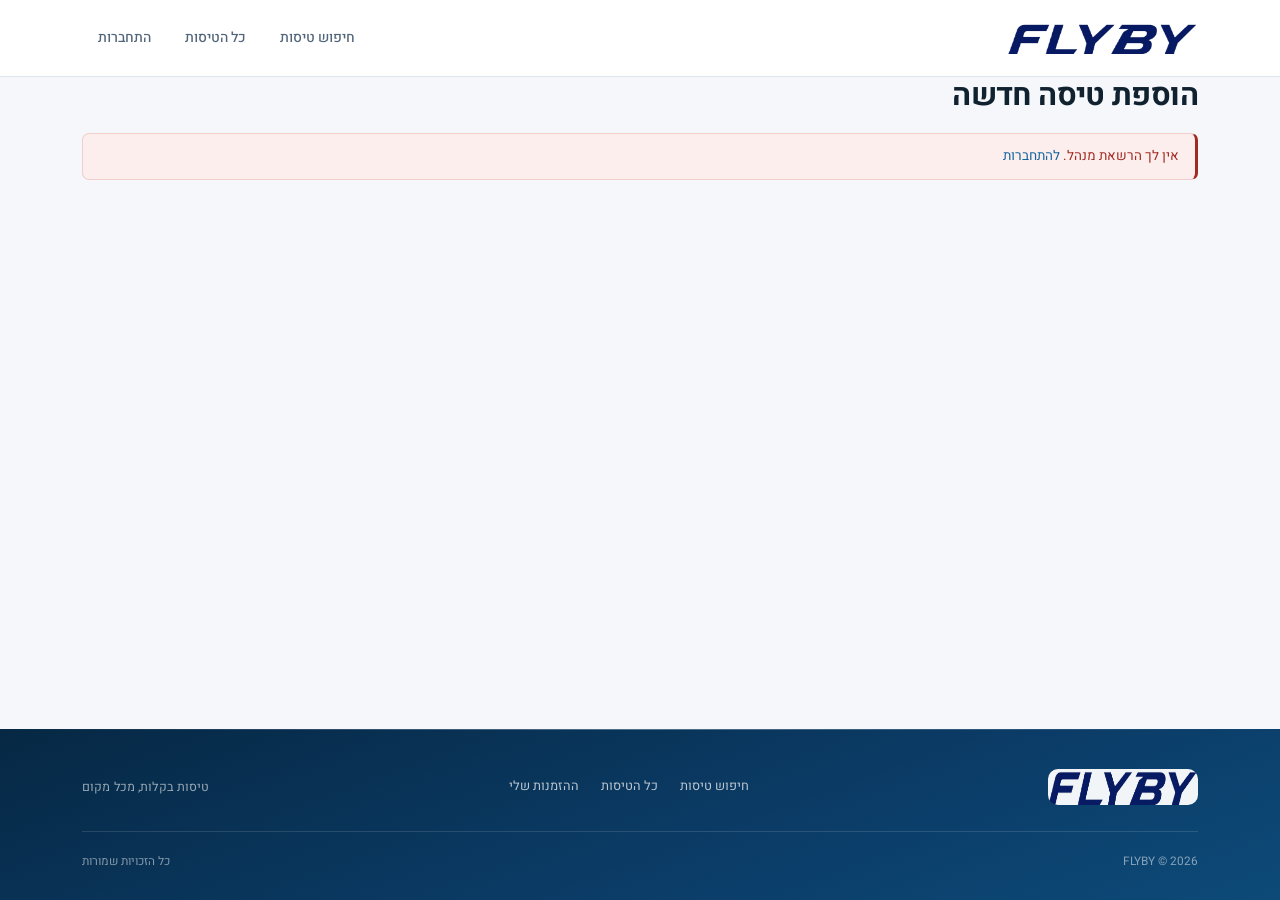
==== commit d70c706d: "fjgh" ====
--- a/admin.html
+++ b/admin.html
@@ -3,8 +3,11 @@
 <head>
     <meta charset="UTF-8">
     <meta name="viewport" content="width=device-width, initial-scale=1.0">
-    <title>FlightBooking — הוספת טיסה</title>
+    <title>FLYBY — הוספת טיסה</title>
     <link rel="stylesheet" href="css/style.css">
+    <link rel="preconnect" href="https://fonts.googleapis.com">
+<link rel="preconnect" href="https://fonts.gstatic.com" crossorigin>
+<link href="https://fonts.googleapis.com/css2?family=Heebo:wght@400;500;600;700;800&display=swap" rel="stylesheet">
 </head>
 <body>
     <header class="site-header">
@@ -70,9 +73,25 @@
         </form>
     </main>
 
-    <footer class="site-footer">
-        <div class="container">FlightBooking &copy; 2026</div>
-    </footer>
+   <footer class="site-footer">
+  <div class="container">
+    <div class="footer-inner">
+      <a href="index.html" class="footer-logo">
+        <img src="images/לוגו האתר.jpg" alt="FlightBooking" class="footer-logo-img">
+      </a>
+      <nav class="footer-links">
+        <a href="index.html">חיפוש טיסות</a>
+        <a href="flights.html">כל הטיסות</a>
+        <a href="my-bookings.html">ההזמנות שלי</a>
+      </nav>
+      <span class="footer-text">טיסות בקלות, מכל מקום</span>
+    </div>
+    <div class="footer-bottom">
+      <span>FLYBY &copy; 2026</span>
+      <span>כל הזכויות שמורות</span>
+    </div>
+  </div>
+</footer>
 
     <script src="js/api.js"></script>
     <script src="js/auth.js"></script>
--- a/css/style.css
+++ b/css/style.css
@@ -1,567 +1,131 @@
-/* ===== בסיס =====
-* {
-    box-sizing: border-box;
-    margin: 0;
-    padding: 0;
-}
-
+
+/* =====================================================================
+   FlightBooking — Design System v4
+   Aviation · modern editorial · light airy interface
+   =====================================================================
+   תוכן עניינים
+   1.  Tokens
+   2.  Reset + Base
+   3.  Layout
+   4.  Header  (לבן, לוגו כהה בולט)
+   5.  Hero    (תמונה אמיתית, טקסט מעל)
+   6.  Trust strip
+   7.  Search card (צף)
+   8.  Quick links
+   9.  Fields
+   10. Buttons
+   11. Flight cards
+   12. Pagination
+   13. Messages
+   14. Forms
+   15. Seats
+   16. Summary
+   17. Modal
+   18. Footer (כהה, לוגו לבן)
+   19. Filters
+   20. Brand helpers
+   21. Responsive
+   ===================================================================== */
+
+/* ============================ 1. TOKENS ============================ */
 :root {
-    --primary: #1d5fa8;
-    --primary-dark: #14457d;
-    --accent: #2e8b57;
-    --danger: #b3261e;
-    --bg: #f4f7fb;
-    --card: #ffffff;
-    --text: #1c2530;
-    --muted: #6b7785;
-    --border: #dde5ee;
-    --radius: 12px;
-    --shadow: 0 2px 12px rgba(21, 45, 75, 0.07);
-}
-
-body {
-    font-family: "Segoe UI", "Arial", sans-serif;
-    background: var(--bg);
-    color: var(--text);
-    line-height: 1.6;
-    min-height: 100vh;
-    display: flex;
-    flex-direction: column;
-}
-
-.container {
-    width: 100%;
-    max-width: 1080px;
-    margin: 0 auto;
-    padding: 0 20px;
-}
-
-/* ===== כותרת ===== */
-/*
-.site-header {
-    background: var(--card);
-    border-bottom: 1px solid var(--border);
-    position: sticky;
-    top: 0;
-    z-index: 10;
-}
-
-.header-inner {
-    display: flex;
-    align-items: center;
-    justify-content: space-between;
-    height: 64px;
-}
-
-.logo {
-    font-size: 1.25rem;
-    font-weight: 700;
-    color: var(--primary);
-    text-decoration: none;
-    letter-spacing: .5px;
-}
-
-.nav {
-    display: flex;
-    gap: 20px;
-    align-items: center;
-}
-
-.nav a {
-    color: var(--muted);
-    text-decoration: none;
-    font-size: .95rem;
-    padding: 6px 2px;
-    border-bottom: 2px solid transparent;
-}
-
-.nav a:hover,
-.nav a.active {
-    color: var(--primary);
-    border-bottom-color: var(--primary);
-}
-
-/* ===== ראשי ===== */
-/*
-main {
-    flex: 1;
-    padding: 32px 20px 48px;
-}
-
-h1 {
-    font-size: 1.5rem;
-    margin-bottom: 20px;
-    font-weight: 600;
-}
-
-h2 {
-    font-size: 1.2rem;
-    margin: 32px 0 16px;
-    font-weight: 600;
-}
-
-/* ===== כרטיס0 חיפוש ===== *//*
-.search-card {
-    background: var(--card);
-    border-radius: var(--radius);
-    box-shadow: var(--shadow);
-    padding: 28px;
-}
-
-.search-form {
-    display: grid;
-    grid-template-columns: repeat(3, 1fr) auto;
-    gap: 16px;
-    align-items: end;
-}
-
-.field {
-    display: flex;
-    flex-direction: column;
-    gap: 6px;
-}
-
-.field label {
-    font-size: .875rem;
-    color: var(--muted);
-    font-weight: 500;
-}
-
-.field input,
-.field select {
-    height: 42px;
-    padding: 0 12px;
-    border: 1px solid var(--border);
-    border-radius: 8px;
-    background: #fff;
-    font-size: .95rem;
-    font-family: inherit;
-    color: var(--text);
-}
-
-.field input:focus,
-.field select:focus {
-    outline: none;
-    border-color: var(--primary);
-    box-shadow: 0 0 0 3px rgba(29, 95, 168, .12);
-}
-
-/* ===== כפתורים ===== *//*
-.btn {
-    display: inline-flex;
-    align-items: center;
-    justify-content: center;
-    height: 42px;
-    padding: 0 22px;
-    border: none;
-    border-radius: 8px;
-    font-size: .95rem;
-    font-family: inherit;
-    font-weight: 500;
-    cursor: pointer;
-    text-decoration: none;
-    transition: background .15s, opacity .15s;
-    white-space: nowrap;
-}
-
-.btn-primary {
-    background: var(--primary);
-    color: #fff;
-}
-
-.btn-primary:hover {
-    background: var(--primary-dark);
-}
-
-.btn-secondary {
-    background: #eef3f9;
-    color: var(--primary);
-}
-
-.btn-secondary:hover {
-    background: #e1eaf5;
-}
-
-.btn.disabled,
-.btn:disabled {
-    opacity: .5;
-    pointer-events: none;
-}
-
-/* ===== תוצאות ===== *//*
-.results-grid {
-    display: flex;
-    flex-direction: column;
-    gap: 14px;
-}
-
-.flight-card {
-    background: var(--card);
-    border-radius: var(--radius);
-    box-shadow: var(--shadow);
-    padding: 20px 24px;
-    display: flex;
-    justify-content: space-between;
-    align-items: center;
-    gap: 20px;
-    flex-wrap: wrap;
-}
-
-.flight-main {
-    display: flex;
-    flex-direction: column;
-    gap: 6px;
-}
-
-.flight-number {
-    font-size: .8rem;
-    color: var(--muted);
-    letter-spacing: .5px;
-}
-
-.flight-route {
-    display: flex;
-    align-items: center;
-    gap: 12px;
-    font-size: 1.15rem;
-    font-weight: 600;
-}
-
-.flight-route .arrow {
-    color: var(--muted);
-    font-weight: 400;
-}
-
-.flight-time {
-    display: flex;
-    gap: 20px;
-    font-size: .875rem;
-    color: var(--muted);
-    flex-wrap: wrap;
-}
-
-.flight-side {
-    display: flex;
-    align-items: center;
-    gap: 18px;
-}
-
-.flight-price {
-    font-size: 1.2rem;
-    font-weight: 700;
-    color: var(--accent);
-}
-
-/* ===== עימוד ===== *//*
-.pagination {
-    display: flex;
-    gap: 8px;
-    justify-content: center;
-    margin-top: 24px;
-    flex-wrap: wrap;
-}
-
-.btn-page {
-    background: var(--card);
-    color: var(--text);
-    border: 1px solid var(--border);
-    min-width: 40px;
-    padding: 0 12px;
-}
-
-.btn-page.active {
-    background: var(--primary);
-    color: #fff;
-    border-color: var(--primary);
-}
-
-/* ===== הודעות ===== *//*
-.message {
-    margin-top: 16px;
-    padding: 12px 16px;
-    border-radius: 8px;
-    font-size: .9rem;
-    background: #fdecea;
-    color: var(--danger);
-    border: 1px solid #f5c6c3;
-}
-
-.message-info {
-    background: #eef3f9;
-    color: var(--primary);
-    border-color: #cfe0f3;
-}
-
-.message-success {
-    background: #e8f5ee;
-    color: var(--accent);
-    border-color: #bfe3cf;
-}
-
-/* ===== טופס כללי ===== *//*
-.form-card {
-    background: var(--card);
-    border-radius: var(--radius);
-    box-shadow: var(--shadow);
-    padding: 28px;
-    max-width: 520px;
-    margin: 0 auto;
-}
-
-.form-row {
-    display: flex;
-    flex-direction: column;
-    gap: 6px;
-    margin-bottom: 16px;
-}
-
-.form-row label {
-    font-size: .875rem;
-    color: var(--muted);
-}
-
-.form-row input,
-.form-row select,
-.form-row textarea {
-    padding: 10px 12px;
-    border: 1px solid var(--border);
-    border-radius: 8px;
-    font-size: .95rem;
-    font-family: inherit;
-}
-
-.form-actions {
-    display: flex;
-    gap: 12px;
-    margin-top: 8px;
-}
-
-/* ===== מושבים ===== *//*
-.legend {
-    display: flex;
-    gap: 20px;
-    margin-bottom: 16px;
-    font-size: .85rem;
-    color: var(--muted);
-}
-
-.legend span::before {
-    content: "";
-    display: inline-block;
-    width: 14px;
-    height: 14px;
-    border-radius: 4px;
-    margin-inline-end: 6px;
-    vertical-align: -2px;
-}
-
-.legend .available::before { background: #e8f5ee; border: 1px solid var(--accent); }
-.legend .booked::before { background: #e3e7ec; border: 1px solid #b8c2cd; }
-.legend .selected::before { background: var(--primary); border: 1px solid var(--primary); }
-
-.seats-grid {
-    display: grid;
-    grid-template-columns: repeat(auto-fill, minmax(64px, 1fr));
-    gap: 10px;
-    background: var(--card);
-    padding: 24px;
-    border-radius: var(--radius);
-    box-shadow: var(--shadow);
-}
-
-.seat {
-    height: 48px;
-    border-radius: 8px;
-    border: 1px solid var(--accent);
-    background: #e8f5ee;
-    color: var(--accent);
-    font-size: .85rem;
-    font-weight: 600;
-    cursor: pointer;
-    font-family: inherit;
-}
-
-.seat.booked {
-    background: #e3e7ec;
-    border-color: #b8c2cd;
-    color: #8a95a1;
-    cursor: not-allowed;
-}
-
-.seat.selected {
-    background: var(--primary);
-    border-color: var(--primary);
-    color: #fff;
-}
-
-/* ===== סיכום ואישור ===== *//*
-.summary-box {
-    background: var(--card);
-    border-radius: var(--radius);
-    box-shadow: var(--shadow);
-    padding: 24px;
-    margin-bottom: 20px;
-}
-
-.summary-row {
-    display: flex;
-    justify-content: space-between;
-    padding: 8px 0;
-    border-bottom: 1px dashed var(--border);
-    font-size: .95rem;
-}
-
-.summary-row:last-child {
-    border-bottom: none;
-    font-weight: 700;
-    font-size: 1.05rem;
-}
-
-.summary-row .label {
-    color: var(--muted);
-}
-
-.badge {
-    display: inline-block;
-    padding: 4px 12px;
-    border-radius: 999px;
-    font-size: .8rem;
-    background: #e8f5ee;
-    color: var(--accent);
-}
-
-.big-reference {
-    font-size: 2rem;
-    font-weight: 700;
-    letter-spacing: 4px;
-    color: var(--primary);
-    text-align: center;
-    margin: 16px 0;
-}
-
-/* ===== כותרת תחתונה ===== *//*
-.site-footer {
-    background: var(--card);
-    border-top: 1px solid var(--border);
-    padding: 18px 0;
-    text-align: center;
-    color: var(--muted);
-    font-size: .85rem;
-}
-
-/* ===== רספונסיבי ===== *//*
-@media (max-width: 720px) {
-    .search-form {
-        grid-template-columns: 1fr;
-    }
-
-    .flight-card {
-        flex-direction: column;
-        align-items: stretch;
-    }
-
-    .flight-side {
-        justify-content: space-between;
-    }
-
-    .header-inner {
-        height: auto;
-        padding: 12px 0;
-        flex-direction: column;
-        gap: 10px;
-    }
-} */
- /* ===== יסוד ===== */
-/* ===================================================================
-   FlightBooking — עיצוב מודרני, בהיר ומאיר
-   =================================================================== */
-/* =====================================================================
-   FlightBooking — Design System
-   Refined editorial interface · warm ivory ground
-   ===================================================================== */
-
-/* *,
+    /* משטחים */
+    --canvas: #f5f7fa;
+    --canvas-deep: #eaeff5;
+    --surface: #ffffff;
+    --surface-sunk: #eff3f8;
+    --ink: #10222f;
+    --text: #1d2f3d;
+    --text-2: #52657a;
+    --text-3: #8695a6;
+    --hairline: #e1e7ee;
+    --hairline-2: #c9d3df;
+
+    /* כחול תעופה — גוון אחד עקבי */
+    --brand: #0b3c67;
+    --brand-ink: #062844;
+    --brand-mid: #14639c;
+    --brand-light: #2b7cb6;
+    --brand-sky: #eaf2f9;
+    --brand-sky-2: #d3e3f1;
+
+    /* סטטוס */
+    --ok: #1e6b48;
+    --ok-wash: #eaf4ee;
+    --warn: #96670c;
+    --warn-wash: #fbf3e2;
+    --err: #a32a22;
+    --err-wash: #fbeeed;
+
+    /* טיפוגרפיה — Heebo לגוף ולכותרות, Assistant לגיבוי */
+    --font-display: "Heebo", "Assistant", "Segoe UI", system-ui, sans-serif;
+    --font-body: "Heebo", "Assistant", "Segoe UI", system-ui, sans-serif;
+    --font-mono: "SF Mono", "Consolas", "Courier New", monospace;
+
+    /* עומקים */
+    --e1: 0 1px 2px rgba(10, 34, 55, .05), 0 1px 3px rgba(10, 34, 55, .04);
+    --e2: 0 1px 3px rgba(10, 34, 55, .06),
+          0 6px 16px -6px rgba(10, 34, 55, .10),
+          0 18px 38px -20px rgba(10, 34, 55, .18);
+    --e3: 0 2px 4px rgba(10, 34, 55, .05),
+          0 14px 28px -8px rgba(10, 34, 55, .12),
+          0 44px 80px -32px rgba(11, 60, 103, .28);
+
+    /* רדיוסים */
+    --r-xs: 4px;
+    --r-sm: 7px;
+    --r-md: 11px;
+    --r-lg: 16px;
+    --r-xl: 24px;
+    --r-full: 999px;
+
+    /* תנועה */
+    --ease: cubic-bezier(.2, .65, .3, 1);
+    --dur: .18s;
+    --dur-slow: .4s;
+}
+
+/* ============================ 2. RESET + BASE ============================ */
+*,
 *::before,
-*::after {
-    box-sizing: border-box;
-    margin: 0;
-    padding: 0;
-}
-
-:root { */
-    /* ---------- Warm, quiet surfaces ---------- */
-    /* --canvas: #f6f3ed;
-    --canvas-deep: #efeae1;
-    --surface: #fffdf9;
-    --surface-sunk: #f0ece4;
-    --ink: #12100d;
-    --text: #1b1814;
-    --text-2: #56504a;
-    --text-3: #8d857c;
-    --hairline: #e5dfd4;
-    --hairline-2: #d0c8ba; */
-
-    /* ---------- Accent ---------- */
-    /* --accent: #1c3f52;
-    --accent-ink: #142e3c;
-    --accent-wash: #eaf0f3;
-    --brass: #9b7d47;
-    --brass-wash: #f5efe2; */
-
-    /* ---------- Status ---------- */
-    /* --ok: #2c6349;
-    --ok-wash: #edf3ee;
-    --err: #8f3b30;
-    --err-wash: #f9efed;
-
-    --font-display: "Heebo", "Assistant", "Segoe UI", system-ui, sans-serif;
-    --font-body: "Heebo", "Assistant", "Segoe UI", system-ui, sans-serif; */
-
-    /* ---------- Elevation · warm shadows ---------- */
-    /* --e1: 0 1px 2px rgba(64, 50, 32, .05),
-          0 1px 1px rgba(64, 50, 32, .03);
-    --e2: 0 1px 2px rgba(64, 50, 32, .05),
-          0 3px 6px -2px rgba(64, 50, 32, .06),
-          0 12px 24px -12px rgba(64, 50, 32, .12);
-    --e3: 0 1px 2px rgba(64, 50, 32, .06),
-          0 6px 12px -4px rgba(64, 50, 32, .08),
-          0 32px 64px -24px rgba(64, 50, 32, .18);
-
-    --r-sm: 5px;
-    --r-md: 9px;
-    --r-lg: 13px;
-    --r-full: 999px;
-
-    --ease: cubic-bezier(.2, .65, .3, 1);
-    --dur: .22s;
-    --dur-slow: .4s;
-}
+*::after { box-sizing: border-box; margin: 0; padding: 0; }
 
 html {
     -webkit-text-size-adjust: 100%;
     scroll-behavior: smooth;
+    scroll-padding-top: 92px;
 }
 
 body {
     font-family: var(--font-body);
     font-size: 15px;
+    font-weight: 400;
     background-color: var(--canvas);
-    background-image:
-        radial-gradient(1200px 600px at 100% 0%, rgba(155, 125, 71, .045), transparent 65%),
-        radial-gradient(900px 500px at 0% 100%, rgba(28, 63, 82, .035), transparent 65%);
-    background-repeat: no-repeat;
-    background-attachment: fixed;
     color: var(--text);
-    line-height: 1.65;
+    line-height: 1.68;
     min-height: 100vh;
     display: flex;
     flex-direction: column;
     -webkit-font-smoothing: antialiased;
     -moz-osx-font-smoothing: grayscale;
+    text-rendering: optimizeLegibility;
     font-feature-settings: "kern" 1, "liga" 1;
-    text-rendering: optimizeLegibility;
-}
-
+}
+
+::selection { background: rgba(20, 99, 156, .18); color: var(--ink); }
+
+a { color: var(--brand-mid); text-decoration: none; }
+a:hover { color: var(--brand); }
+
+img { max-width: 100%; display: block; }
+
+:focus-visible {
+    outline: 2px solid var(--brand-mid);
+    outline-offset: 3px;
+    border-radius: 3px;
+}
+
+/* ============================ 3. LAYOUT ============================ */
 .container {
     width: 100%;
     max-width: 1180px;
@@ -569,1104 +133,416 @@
     padding: 0 32px;
 }
 
-::selection {
-    background: rgba(155, 125, 71, .22);
+main {
+    flex: 1;
+    padding: 44px 32px 96px;
+}
+
+h1 {
+    font-family: var(--font-display);
+    font-size: clamp(1.55rem, 2.4vw, 2.05rem);
+    font-weight: 700;
+    letter-spacing: -.02em;
+    line-height: 1.25;
     color: var(--ink);
-} */
-
-/* =========================================================
-   HEADER
-   ========================================================= */
-/* .site-header {
-    background: rgba(246, 243, 237, .82);
-    backdrop-filter: saturate(150%) blur(20px);
-    -webkit-backdrop-filter: saturate(150%) blur(20px);
+    margin-bottom: 10px;
+    max-width: 34ch;
+}
+
+h2 {
+    font-family: var(--font-display);
+    font-size: 1.15rem;
+    font-weight: 700;
+    letter-spacing: -.015em;
+    color: var(--ink);
+    margin: 48px 0 18px;
+}
+
+h3 { font-family: var(--font-display); font-size: 1.02rem; font-weight: 700; color: var(--ink); }
+
+.subtitle {
+    color: var(--text-2);
+    font-size: .92rem;
+    margin-bottom: 26px;
+    font-weight: 400;
+}
+
+/* ============================ 4. HEADER — לבן ונקי ============================ */
+.site-header {
+    background: rgba(255, 255, 255, .94);
+    backdrop-filter: saturate(180%) blur(18px);
+    -webkit-backdrop-filter: saturate(180%) blur(18px);
     border-bottom: 1px solid var(--hairline);
     position: sticky;
     top: 0;
     z-index: 60;
+    transition: box-shadow var(--dur) var(--ease);
+}
+
+.site-header:hover,
+.site-header:focus-within {
+    box-shadow: 0 2px 12px -6px rgba(10, 34, 55, .16);
 }
 
 .header-inner {
     display: flex;
     align-items: center;
     justify-content: space-between;
-    height: 72px;
-    gap: 40px;
-}
-
+    gap: 28px;
+    min-height: 76px;
+    flex-wrap: wrap;
+    padding-block: 10px;
+}
+
+/* הלוגו — על לבן, כמו שהוא, בלי מסגרת */
 .logo {
-    font-family: var(--font-display);
-    font-size: .9rem;
-    font-weight: 700;
-    color: var(--ink);
+    display: inline-flex;
+    align-items: center;
     text-decoration: none;
-    letter-spacing: .16em;
-    text-transform: uppercase;
-    display: inline-flex;
-    align-items: center;
-    gap: 12px;
-    position: relative;
-    transition: color var(--dur) var(--ease);
-}
-
-.logo::before {
-    content: "";
-    width: 18px;
-    height: 18px;
-    border: 1px solid var(--brass);
-    border-radius: 50%;
-    transition: border-color var(--dur) var(--ease);
-}
-
-.logo::after {
-    content: "";
-    position: absolute;
-    width: 18px;
-    height: 1px;
-    background: var(--brass);
-    transform: rotate(-35deg);
-    transition: background var(--dur) var(--ease);
-}
-
-.logo:hover {
-    color: var(--accent);
-}
-
+    line-height: 0;
+    transition: opacity var(--dur) var(--ease);
+}
+
+.logo:hover { opacity: .82; }
+
+.logo-img {
+    height: 38px;
+    width: auto;
+    max-width: 190px;
+    object-fit: contain;
+}
+
+/* ניווט — כחול כהה על לבן */
 .nav {
     display: flex;
     gap: 2px;
     align-items: center;
+    flex-wrap: wrap;
 }
 
 .nav a {
     color: var(--text-2);
     text-decoration: none;
-    font-size: .85rem;
+    font-size: .875rem;
     font-weight: 500;
-    padding: 8px 15px;
+    padding: 9px 16px;
     border-radius: var(--r-sm);
     position: relative;
+    white-space: nowrap;
     transition: color var(--dur) var(--ease), background var(--dur) var(--ease);
 }
 
 .nav a:hover {
-    color: var(--ink);
-    background: rgba(0, 0, 0, .035);
+    color: var(--brand);
+    background: var(--brand-sky);
 }
 
 .nav a.active {
-    color: var(--ink);
+    color: var(--brand);
     font-weight: 600;
+    background: var(--brand-sky);
 }
 
 .nav a.active::after {
     content: "";
     position: absolute;
-    inset-inline: 15px;
-    bottom: -1px;
-    height: 1px;
-    background: var(--brass);
-} */
-
-/* =========================================================
-   MAIN
-   ========================================================= */
-/* main {
-    flex: 1;
-    padding: 64px 32px 104px;
-}
-
-h1 {
-    font-family: var(--font-display);
-    font-size: clamp(1.6rem, 2.5vw, 2.15rem);
-    font-weight: 700;
-    letter-spacing: -.02em;
-    line-height: 1.22;
-    color: var(--ink);
-    margin-bottom: 44px;
-    max-width: 28ch;
-}
-
-h2 {
-    font-size: .78rem;
-    margin: 60px 0 24px;
-    font-weight: 700;
-    letter-spacing: .16em;
-    text-transform: uppercase;
+    inset-inline: 16px;
+    bottom: 2px;
+    height: 2px;
+    border-radius: 2px;
+    background: var(--brand-mid);
+}
+
+.nav a#navLogout {
     color: var(--text-3);
-    display: flex;
-    align-items: center;
-    gap: 18px;
-}
-
-h2::after {
-    content: "";
-    flex: 1;
-    height: 1px;
-    background: linear-gradient(to left, var(--hairline), transparent);
-} */
-
-/* =========================================================
-   SEARCH
-   ========================================================= */
-/* .search-card {
-    background: var(--surface);
-    border: 1px solid var(--hairline);
-    border-radius: var(--r-lg);
-    padding: 34px 32px 30px;
+    font-size: .84rem;
+    padding-inline: 12px;
+}
+
+.nav a#navLogout:hover {
+    color: var(--err);
+    background: var(--err-wash);
+}
+
+/* ============================ 5. HERO — תמונה אמיתית ============================ */
+.hero {
+    position: relative;
+    isolation: isolate;
+    overflow: hidden;
+    border-radius: var(--r-xl);
+    min-height: 460px;
+    display: flex;
+    flex-direction: column;
+    justify-content: center;
+    padding: 76px 60px 96px;
+    color: #fff;
+    margin-bottom: 0;
+    background-color: #0d3654;
+
+    /* תמונת ברירת מחדל — תחליף בנתיב שלך */
+    background-image:
+        linear-gradient(96deg,
+            /* rgba(5, 27, 45, .88) 0%, */
+            /* rgba(9, 48, 80, .66) 40%, */
+            rgba(14, 74, 120, .26) 70%,
+            rgba(20, 99, 156, .10) 100%),
+        url("../images/hero-plane.jpg");
+    background-size: cover, cover;
+    background-position: center, center;
+    background-repeat: no-repeat, no-repeat;
     box-shadow: var(--e3);
-    position: relative;
-}
-
-.search-card::before {
+}
+
+/* עומק עדין בתחתית התמונה */
+.hero::after {
     content: "";
     position: absolute;
-    top: -1px;
-    inset-inline-start: 32px;
-    width: 48px;
-    height: 2px;
-    background: var(--brass);
-    border-radius: 0 0 2px 2px;
-}
-
-.search-form {
-    display: grid;
-    grid-template-columns: repeat(3, 1fr) auto;
-    gap: 22px;
-    align-items: end;
-}
-
-.field {
-    display: flex;
-    flex-direction: column;
-    gap: 9px;
-}
-
-.field label {
-    font-size: .69rem;
-    color: var(--text-3);
+    inset: auto 0 0 0;
+    height: 45%;
+    background: linear-gradient(to top, rgba(5, 27, 45, .55), transparent);
+    z-index: -1;
+    pointer-events: none;
+}
+
+.hero-content {
+    position: relative;
+    z-index: 1;
+    max-width: 620px;
+}
+
+.hero .eyebrow {
+    display: inline-flex;
+    align-items: center;
+    gap: 8px;
+    font-size: .72rem;
     font-weight: 600;
     letter-spacing: .14em;
     text-transform: uppercase;
-}
-
-.field input,
-.field select {
-    height: 42px;
-    padding: 0 2px;
-    border: none;
-    border-bottom: 1px solid var(--hairline-2);
-    border-radius: 0;
-    background: transparent;
-    font-size: .9375rem;
-    font-family: inherit;
-    color: var(--ink);
-    transition: border-color var(--dur) var(--ease);
-}
-
-.field input::placeholder {
-    color: var(--text-3);
-}
-
-.field input:hover,
-.field select:hover {
-    border-bottom-color: var(--brass);
-}
-
-.field input:focus,
-.field select:focus {
-    outline: none;
-    border-bottom-color: var(--ink);
-    box-shadow: inset 0 -1px 0 0 var(--ink);
-}
-
-.field select {
-    cursor: pointer;
-    appearance: none;
-    -webkit-appearance: none;
-    background-image: url("data:image/svg+xml,%3Csvg xmlns='http://www.w3.org/2000/svg' width='10' height='6' viewBox='0 0 10 6'%3E%3Cpath d='M1 1l4 4 4-4' stroke='%238d857c' stroke-width='1.3' fill='none' stroke-linecap='round'/%3E%3C/svg%3E");
-    background-repeat: no-repeat;
-    background-position: left 2px center;
-    padding-inline-end: 18px;
-} */
-
-/* =========================================================
-   BUTTONS
-   ========================================================= */
-/* .btn { */
-    /* display: inline-flex;
-    align-items: center;
-    justify-content: center;
-    height: 44px;
-    padding: 0 28px;
-    border: 1px solid transparent;
-    border-radius: var(--r-sm);
-    font-size: .85rem;
-    font-family: inherit;
-    font-weight: 600;
-    letter-spacing: .02em;
-    cursor: pointer;
-    text-decoration: none;
-    white-space: nowrap;
-    transition: background var(--dur) var(--ease),
-                color var(--dur) var(--ease),
-                border-color var(--dur) var(--ease),
-                box-shadow var(--dur) var(--ease);
-}
-
-.btn:focus-visible {
-    outline: 1px solid var(--accent);
-    outline-offset: 3px;
-}
-
-.btn-primary {
-    background: var(--ink);
-    color: #fffdf9;
-    border-color: var(--ink);
-    box-shadow: 0 1px 2px rgba(18, 16, 13, .2);
-}
-
-.btn-primary:hover {
-    background: var(--accent);
-    border-color: var(--accent);
-    box-shadow: 0 4px 14px -6px rgba(20, 46, 60, .55);
-}
-
-.btn-secondary {
-    background: transparent;
-    color: var(--ink);
-    border-color: var(--hairline-2);
-}
-
-.btn-secondary:hover {
-    border-color: var(--ink);
-    background: var(--surface);
-}
-
-.btn.disabled,
-.btn:disabled {
-    opacity: .32;
-    pointer-events: none;
-    box-shadow: none;
-} */
-
-/* =========================================================
-   RESULTS
-   ========================================================= */
-/* .results-grid {
-    display: flex;
-    flex-direction: column;
+    color: #dce9f5;
+    margin-bottom: 20px;
+    padding: 6px 14px;
+    border: 1px solid rgba(255, 255, 255, .28);
+    border-radius: var(--r-full);
+    background: rgba(255, 255, 255, .10);
+    backdrop-filter: blur(6px);
+}
+
+.hero .eyebrow::before {
+    content: "";
+    width: 6px;
+    height: 6px;
+    border-radius: 50%;
+    background: #67d0a3;
+    box-shadow: 0 0 0 3px rgba(103, 208, 163, .25);
+}
+
+.hero h1 {
+    color: #fff;
+    font-size: clamp(2rem, 4.1vw, 3.15rem);
+    font-weight: 800;
+    line-height: 1.14;
+    letter-spacing: -.03em;
+    margin-bottom: 16px;
+    max-width: 17ch;
+    text-shadow: 0 2px 24px rgba(0, 0, 0, .28);
+}
+
+.hero .hero-sub {
+    color: rgba(255, 255, 255, .88);
+    font-size: 1.02rem;
+    font-weight: 400;
+    line-height: 1.65;
+    max-width: 46ch;
+    margin-bottom: 34px;
+    text-shadow: 0 1px 12px rgba(0, 0, 0, .3);
+}
+
+.hero-actions {
+    display: flex;
+    gap: 12px;
+    flex-wrap: wrap;
+    align-items: center;
+}
+
+/* כפתור בהירו — לבן על התמונה */
+.hero .btn-primary {
+    background: #fff;
+    color: var(--brand);
+    border-color: #fff;
+    box-shadow: 0 6px 20px -6px rgba(0, 0, 0, .45);
+}
+
+.hero .btn-primary:hover {
+    background: #f2f7fc;
+    border-color: #f2f7fc;
+    color: var(--brand-ink);
+    box-shadow: 0 10px 28px -8px rgba(0, 0, 0, .55);
+}
+
+.hero .btn-secondary {
+    background: rgba(255, 255, 255, .10);
+    color: #fff;
+    border-color: rgba(255, 255, 255, .42);
+    backdrop-filter: blur(8px);
+}
+
+.hero .btn-secondary:hover {
+    background: rgba(255, 255, 255, .2);
+    border-color: rgba(255, 255, 255, .75);
+    color: #fff;
+}
+
+/* ============================ 6. TRUST STRIP ============================ */
+.trust-strip {
+    display: grid;
+    grid-template-columns: repeat(3, 1fr);
     gap: 1px;
     background: var(--hairline);
     border: 1px solid var(--hairline);
     border-radius: var(--r-lg);
     overflow: hidden;
+    margin: 32px 0 8px;
     box-shadow: var(--e1);
 }
 
-.flight-card {
+.trust-item {
     background: var(--surface);
-    padding: 26px 32px;
-    display: flex;
-    justify-content: space-between;
-    align-items: center;
-    gap: 32px;
-    flex-wrap: wrap;
+    padding: 22px 24px;
+    display: flex;
+    flex-direction: column;
+    gap: 2px;
+}
+
+.trust-item strong {
+    font-family: var(--font-display);
+    font-size: 1.5rem;
+    font-weight: 800;
+    color: var(--brand);
+    letter-spacing: -.02em;
+    font-variant-numeric: tabular-nums;
+    line-height: 1.2;
+}
+
+.trust-item span {
+    font-size: .8rem;
+    color: var(--text-3);
+    font-weight: 500;
+}
+
+/* ============================ 7. SEARCH CARD — צף מעל ההירו ============================ */
+.search-card {
+    background: var(--surface);
+    border: 1px solid var(--hairline);
+    border-radius: var(--r-lg);
+    padding: 30px 32px 26px;
+    box-shadow: var(--e3);
     position: relative;
-    transition: background var(--dur) var(--ease), box-shadow var(--dur) var(--ease);
-}
-
-.flight-card::before {
+    z-index: 3;
+    margin-top: -58px;
+    margin-bottom: 8px;
+}
+
+.search-card > h1,
+.search-card > h2 {
+    margin: 0 0 20px;
+    font-family: var(--font-display);
+    font-size: 1.02rem;
+    font-weight: 700;
+    letter-spacing: -.01em;
+    color: var(--ink);
+    display: block;
+    max-width: none;
+}
+
+.search-card > h2::after { display: none; }
+
+/* ============================ 8. QUICK LINKS ============================ */
+.quick-links {
+    display: grid;
+    grid-template-columns: repeat(auto-fit, minmax(160px, 1fr));
+    gap: 12px;
+    margin-top: 28px;
+}
+
+.quick-link {
+    background: var(--surface);
+    border: 1px solid var(--hairline);
+    border-radius: var(--r-md);
+    padding: 18px 20px;
+    text-decoration: none;
+    color: var(--text);
+    display: flex;
+    flex-direction: column;
+    gap: 5px;
+    box-shadow: var(--e1);
+    position: relative;
+    overflow: hidden;
+    transition: border-color var(--dur) var(--ease),
+                box-shadow var(--dur) var(--ease),
+                transform var(--dur) var(--ease);
+}
+
+.quick-link::before {
     content: "";
     position: absolute;
     inset-block: 0;
     inset-inline-start: 0;
-    width: 2px;
-    background: var(--brass);
+    width: 3px;
+    background: var(--brand-mid);
     transform: scaleY(0);
     transform-origin: center;
     transition: transform var(--dur-slow) var(--ease);
 }
 
-.flight-card:hover {
-    background: #fffefb;
-    box-shadow: inset 0 0 0 1px rgba(155, 125, 71, .08);
-}
-
-.flight-card:hover::before {
-    transform: scaleY(1);
-}
-
-.flight-main {
-    display: flex;
-    flex-direction: column;
-    gap: 10px;
-}
-
-.flight-number {
-    font-size: .67rem;
+.quick-link:hover {
+    border-color: var(--brand-sky-2);
+    box-shadow: var(--e2);
+    transform: translateY(-2px);
+    color: var(--text);
+}
+
+.quick-link:hover::before { transform: scaleY(1); }
+
+.quick-link strong {
+    font-family: var(--font-display);
+    font-size: .95rem;
+    font-weight: 700;
+    color: var(--brand);
+}
+
+.quick-link span {
+    font-size: .78rem;
     color: var(--text-3);
-    letter-spacing: .16em;
-    font-weight: 600;
-    text-transform: uppercase;
-    font-variant-numeric: tabular-nums;
-}
-
-.flight-route {
-    display: flex;
-    align-items: center;
-    gap: 16px;
-    font-family: var(--font-display);
-    font-size: 1.0625rem;
-    font-weight: 700;
-    letter-spacing: -.01em;
-    color: var(--ink);
-}
-
-.flight-route .arrow {
-    color: var(--hairline-2);
-    font-weight: 400;
-    font-size: .85rem;
-    transition: color var(--dur) var(--ease);
-}
-
-.flight-card:hover .arrow {
-    color: var(--brass);
-}
-
-.flight-time {
-    display: flex;
-    gap: 24px;
-    font-size: .8rem;
-    color: var(--text-2);
-    flex-wrap: wrap;
-    font-variant-numeric: tabular-nums;
-}
-
-.flight-side {
-    display: flex;
-    align-items: center;
-    gap: 26px;
-}
-
-.flight-price {
-    font-family: var(--font-display);
-    font-size: 1.1875rem;
-    font-weight: 700;
-    color: var(--ink);
-    letter-spacing: -.01em;
-    font-variant-numeric: tabular-nums;
-} */
-
-/* =========================================================
-   PAGINATION
-   ========================================================= */
-/* .pagination {
-    display: flex;
-    gap: 2px;
-    justify-content: center;
-    margin-top: 44px;
-    flex-wrap: wrap;
-}
-
-.btn-page {
-    background: transparent;
-    color: var(--text-2);
-    border: 1px solid transparent;
-    min-width: 38px;
-    height: 38px;
-    padding: 0 10px;
-    border-radius: var(--r-sm);
-    font-family: inherit;
-    font-weight: 500;
-    font-size: .8rem;
-    cursor: pointer;
-    font-variant-numeric: tabular-nums;
-    transition: background var(--dur) var(--ease),
-                color var(--dur) var(--ease),
-                border-color var(--dur) var(--ease);
-}
-
-.btn-page:hover {
-    background: var(--surface);
-    border-color: var(--hairline);
-    color: var(--ink);
-}
-
-.btn-page.active {
-    background: var(--ink);
-    color: #fffdf9;
-    border-color: var(--ink);
-    font-weight: 600;
-    box-shadow: 0 1px 2px rgba(18, 16, 13, .2);
-} */
-
-/* =========================================================
-   MESSAGES
-   ========================================================= */
-/* .message {
-    margin-top: 20px;
-    padding: 12px 16px;
-    border-radius: var(--r-sm);
-    font-size: .8rem;
-    line-height: 1.55;
-    color: var(--err);
-    background: var(--err-wash);
-    border: 1px solid #ecdbd7;
-    border-inline-start: 2px solid var(--err);
-}
-
-.message-info {
-    color: var(--accent);
-    background: var(--accent-wash);
-    border-color: #dce6ea;
-    border-inline-start-color: var(--accent);
-}
-
-.message-success {
-    color: var(--ok);
-    background: var(--ok-wash);
-    border-color: #dce7df;
-    border-inline-start-color: var(--brass);
-} */
-
-/* =========================================================
-   FORM
-   ========================================================= */
-/* .form-card {
-    background: var(--surface);
-    border: 1px solid var(--hairline);
-    border-radius: var(--r-lg);
-    padding: 42px;
-    max-width: 540px;
-    margin: 0 auto;
-    box-shadow: var(--e2);
-}
-
-.form-row {
-    display: flex;
-    flex-direction: column;
-    gap: 9px;
-    margin-bottom: 26px;
-}
-
-.form-row label {
-    font-size: .69rem;
-    color: var(--text-3);
-    font-weight: 600;
-    letter-spacing: .14em;
-    text-transform: uppercase;
-}
-
-.form-row input,
-.form-row select,
-.form-row textarea {
-    padding: 10px 0;
-    border: none;
-    border-bottom: 1px solid var(--hairline-2);
-    border-radius: 0;
-    font-size: .9375rem;
-    font-family: inherit;
-    color: var(--ink);
-    background: transparent;
-    transition: border-color var(--dur) var(--ease);
-}
-
-.form-row textarea {
-    border: 1px solid var(--hairline-2);
-    border-radius: var(--r-sm);
-    padding: 12px 14px;
-    resize: vertical;
-    min-height: 96px;
-    background: #fffefb;
-}
-
-.form-row input:focus,
-.form-row select:focus,
-.form-row textarea:focus {
-    outline: none;
-    border-color: var(--ink);
-    box-shadow: inset 0 -1px 0 0 var(--ink);
-}
-
-.form-row textarea:focus {
-    box-shadow: none;
-    border-color: var(--ink);
-}
-
-.form-actions {
-    display: flex;
-    gap: 10px;
-    margin-top: 10px;
-} */
-
-/* =========================================================
-   SEATS
-   ========================================================= */
-/* .legend {
-    display: flex;
-    gap: 28px;
-    margin-bottom: 24px;
-    font-size: .73rem;
-    color: var(--text-3);
-    font-weight: 500;
-    letter-spacing: .05em;
-    flex-wrap: wrap;
-}
-
-.legend span {
-    display: inline-flex;
-    align-items: center;
-    gap: 9px;
-}
-
-.legend span::before {
-    content: "";
-    width: 12px;
-    height: 12px;
-    border-radius: 3px;
-    flex-shrink: 0;
-}
-
-.legend .available::before { background: var(--surface); border: 1px solid var(--hairline-2); }
-.legend .booked::before { background: var(--surface-sunk); border: 1px solid var(--hairline); }
-.legend .selected::before { background: var(--ink); border: 1px solid var(--ink); }
-
-.seats-grid {
-    display: grid;
-    grid-template-columns: repeat(auto-fill, minmax(56px, 1fr));
-    gap: 8px;
-    background: var(--surface);
-    padding: 32px;
-    border-radius: var(--r-lg);
-    border: 1px solid var(--hairline);
-    box-shadow: var(--e1);
-}
-
-.seat {
-    height: 44px;
-    border-radius: var(--r-sm);
-    border: 1px solid var(--hairline-2);
-    background: var(--surface);
-    color: var(--text-2);
-    font-size: .73rem;
-    font-weight: 600;
-    cursor: pointer;
-    font-family: inherit;
-    font-variant-numeric: tabular-nums;
-    transition: border-color var(--dur) var(--ease),
-                color var(--dur) var(--ease),
-                background var(--dur) var(--ease);
-}
-
-.seat:hover:not(.booked):not(.selected) {
-    border-color: var(--brass);
-    color: var(--ink);
-}
-
-.seat.booked {
-    background: var(--surface-sunk);
-    border-color: var(--hairline);
-    color: #bdb4a8;
-    cursor: not-allowed;
-}
-
-.seat.selected {
-    background: var(--ink);
-    border-color: var(--ink);
-    color: #fffdf9;
-} */
-
-/* =========================================================
-   SUMMARY
-   ========================================================= */
-/* .summary-box {
-    background: var(--surface);
-    border: 1px solid var(--hairline);
-    border-radius: var(--r-lg);
-    padding: 32px;
-    margin-bottom: 24px;
-    box-shadow: var(--e1);
-}
-
-.summary-row {
-    display: flex;
-    justify-content: space-between;
-    align-items: baseline;
-    padding: 14px 0;
-    border-bottom: 1px solid var(--hairline);
-    font-size: .85rem;
-    gap: 16px;
-    font-variant-numeric: tabular-nums;
-}
-
-.summary-row:last-child {
-    border-bottom: none;
-    padding-top: 20px;
-    margin-top: 4px;
-    border-top: 1px solid var(--ink);
-    font-weight: 700;
-    font-size: 1rem;
-    color: var(--ink);
-}
-
-.summary-row .label {
-    color: var(--text-3);
-    font-weight: 500;
-}
-
-.badge {
-    display: inline-flex;
-    align-items: center;
-    padding: 4px 12px;
-    border-radius: var(--r-full);
-    font-size: .66rem;
-    font-weight: 700;
-    letter-spacing: .12em;
-    text-transform: uppercase;
-    background: var(--brass-wash);
-    color: #7c6238;
-    border: 1px solid #e8dcc2;
-}
-
-.big-reference {
-    font-family: "SF Mono", "Consolas", "Courier New", monospace;
-    font-size: 1.8rem;
-    font-weight: 500;
-    letter-spacing: .3em;
-    color: var(--ink);
-    text-align: center;
-    margin: 28px 0;
-    font-variant-numeric: tabular-nums;
-    background: var(--surface-sunk);
-    border: 1px solid var(--hairline);
-    border-radius: var(--r-md);
-    padding: 22px 16px;
-    direction: ltr;
-} */
-
-/* =========================================================
-   FOOTER
-   ========================================================= */
-/* .site-footer {
-    background: var(--surface);
-    border-top: 1px solid var(--hairline);
-    padding: 34px 0;
-    color: var(--text-3);
-    font-size: .73rem;
-    letter-spacing: .08em;
-    text-align: center;
-} */
-
-/* =========================================================
-   RESPONSIVE
-   ========================================================= */
-/* @media (max-width: 900px) {
-    .search-form {
-        grid-template-columns: 1fr 1fr;
-        gap: 20px;
-    }
-
-    .search-form .btn {
-        grid-column: 1 / -1;
-        width: 100%;
-    }
-}
-
-@media (max-width: 720px) {
-    .container {
-        padding: 0 20px;
-    }
-
-    main {
-        padding: 40px 20px 68px;
-    }
-
-    h1 {
-        margin-bottom: 30px;
-    }
-
-    .search-card,
-    .form-card,
-    .summary-box {
-        padding: 26px 20px;
-    }
-
-    .search-card::before {
-        inset-inline-start: 20px;
-    }
-
-    .search-form {
-        grid-template-columns: 1fr;
-    }
-
-    .flight-card {
-        padding: 20px;
-        flex-direction: column;
-        align-items: stretch;
-        gap: 18px;
-    }
-
-    .flight-side {
-        justify-content: space-between;
-        padding-top: 18px;
-        border-top: 1px solid var(--hairline);
-    }
-
-    .header-inner {
-        height: auto;
-        padding: 16px 0;
-        flex-direction: column;
-        gap: 14px;
-    }
-
-    .nav {
-        flex-wrap: wrap;
-        justify-content: center;
-    }
-
-    .seats-grid {
-        padding: 20px;
-    }
-
-    .big-reference {
-        font-size: 1.3rem;
-        letter-spacing: .22em;
-    }
-} */
-
-/* @media (prefers-reduced-motion: reduce) {
-    *,
-    *::before,
-    *::after {
-        transition-duration: .01ms !important;
-        animation-duration: .01ms !important;
-    }
-    html {
-        scroll-behavior: auto;
-    }
-}
-.filters {
-  display: flex;
-  flex-wrap: wrap;
-  gap: 8px;
-  align-items: center;
-  margin: 16px 0;
-}
-.filters input[type="text"] { width: 120px; text-transform: uppercase; }
-.filter-date { display: flex; align-items: center; gap: 4px; }
-.seat-btn.seat-mine::after {
-    content: " ✓";
-    font-size: 10px;
-}
-.seat-btn.seat-releasing {
-    background: #fff5e6;
-    border-color: #e0a030;
-    color: #b07000;
-    font-weight: 600;
-    text-decoration: line-through;
-}
-.seat-dot.seat-releasing { background: #fff5e6; border: 1px solid #e0a030; } */
-
-/* =====================================================================
-   FlightBooking — Design System
-   Aviation blue · clean corporate interface
-   ===================================================================== */
-
-*,
-*::before,
-*::after {
-    box-sizing: border-box;
-    margin: 0;
-    padding: 0;
-}
-
-:root {
-    /* ---------- Surfaces ---------- */
-    --canvas: #f2f5f9;
-    --canvas-deep: #e8edf5;
-    --surface: #ffffff;
-    --surface-sunk: #eef2f7;
-    --ink: #0f2233;
-    --text: #1a2b3c;
-    --text-2: #4a5d70;
-    --text-3: #7c8b9c;
-    --hairline: #dfe6ef;
-    --hairline-2: #c3cfdd;
-
-    /* ---------- Brand ---------- */
-    --brand: #0b3a6f;
-    --brand-ink: #082a52;
-    --brand-mid: #005eb8;
-    --brand-light: #2f86d6;
-    --brand-wash: #e8f1fb;
-    --brand-wash-2: #d4e5f8;
-
-    /* ---------- Status ---------- */
-    --ok: #197048;
-    --ok-wash: #e9f5ee;
-    --err: #b3261e;
-    --err-wash: #fdecea;
-
-    --font-display: "Heebo", "Assistant", "Segoe UI", system-ui, sans-serif;
-    --font-body: "Heebo", "Assistant", "Segoe UI", system-ui, sans-serif;
-
-    /* ---------- Elevation ---------- */
-    --e1: 0 1px 2px rgba(15, 34, 51, .05),
-          0 1px 3px rgba(15, 34, 51, .04);
-    --e2: 0 1px 3px rgba(15, 34, 51, .06),
-          0 4px 10px -2px rgba(15, 34, 51, .08),
-          0 16px 32px -16px rgba(15, 34, 51, .14);
-    --e3: 0 1px 3px rgba(15, 34, 51, .06),
-          0 8px 18px -4px rgba(15, 34, 51, .10),
-          0 32px 64px -24px rgba(11, 58, 111, .22);
-
-    --r-sm: 6px;
-    --r-md: 10px;
-    --r-lg: 14px;
-    --r-full: 999px;
-
-    --ease: cubic-bezier(.2, .65, .3, 1);
-    --dur: .18s;
-    --dur-slow: .35s;
-}
-
-html {
-    -webkit-text-size-adjust: 100%;
-    scroll-behavior: smooth;
-}
-
-body {
-    font-family: var(--font-body);
-    font-size: 15px;
-    background-color: var(--canvas);
-    background-image:
-        radial-gradient(1200px 500px at 100% 0%, rgba(0, 94, 184, .10), transparent 60%),
-        radial-gradient(900px 460px at 0% 100%, rgba(11, 58, 111, .06), transparent 60%);
-    background-repeat: no-repeat;
-    background-attachment: fixed;
-    color: var(--text);
-    line-height: 1.6;
-    min-height: 100vh;
-    display: flex;
-    flex-direction: column;
-    -webkit-font-smoothing: antialiased;
-    -moz-osx-font-smoothing: grayscale;
-    text-rendering: optimizeLegibility;
-}
-
-.container {
-    width: 100%;
-    max-width: 1180px;
-    margin: 0 auto;
-    padding: 0 32px;
-}
-
-::selection {
-    background: rgba(0, 94, 184, .18);
-    color: var(--ink);
-}
-
-/* =========================================================
-   HEADER
-   ========================================================= */
-.site-header {
-    background: rgba(255, 255, 255, .92);
-    backdrop-filter: saturate(180%) blur(16px);
-    -webkit-backdrop-filter: saturate(180%) blur(16px);
-    border-bottom: 1px solid var(--hairline);
-    box-shadow: var(--e1);
-    position: sticky;
-    top: 0;
-    z-index: 60;
-}
-
-.header-inner {
-    display: flex;
-    align-items: center;
-    justify-content: space-between;
-    height: 68px;
-    gap: 32px;
-}
-
-.logo {
-    font-family: var(--font-display);
-    font-size: 1.05rem;
-    font-weight: 800;
-    color: var(--brand);
-    text-decoration: none;
-    letter-spacing: -.01em;
-    display: inline-flex;
-    align-items: center;
-    gap: 10px;
-    transition: color var(--dur) var(--ease);
-}
-
-/* .logo::before {
-    content: "";
-    width: 26px;
-    height: 26px;
-    background: var(--brand);
-    border-radius: 6px;
-    position: relative;
-    box-shadow: inset 0 0 0 2px rgba(255, 255, 255, .22);
-}
-
-.logo::after {
-    content: "";
-    position: absolute;
-    width: 12px;
-    height: 2px;
-    background: #fff;
-    border-radius: 1px;
-    transform: translateX(18px) rotate(-45deg);
-    box-shadow: 0 -4px 0 #fff, 0 4px 0 #fff;
-}
-
-.logo:hover {
-    color: var(--brand-mid);
-} */
-.logo {
-    display: inline-flex;
-    align-items: center;
-    text-decoration: none;
-    transition: opacity var(--dur) var(--ease);
-}
-
-.logo:hover {
-    opacity: .85;
-}
-
-.logo-img {
-    height: 40px;
-    width: auto;
-    max-width: 180px;
-    object-fit: contain;
-    display: block;
-}
-.nav {
-    display: flex;
-    gap: 4px;
-    align-items: center;
-}
-
-.nav a {
-    color: var(--text-2);
-    text-decoration: none;
-    font-size: .875rem;
-    font-weight: 500;
-    padding: 8px 16px;
-    border-radius: var(--r-sm);
-    position: relative;
-    transition: color var(--dur) var(--ease), background var(--dur) var(--ease);
-}
-
-.nav a:hover {
-    color: var(--brand);
-    background: var(--brand-wash);
-}
-
-.nav a.active {
-    color: var(--brand);
-    font-weight: 600;
-    background: var(--brand-wash);
-}
-
-/* =========================================================
-   MAIN
-   ========================================================= */
-main {
-    flex: 1;
-    padding: 56px 32px 96px;
-}
-
-h1 {
-    font-family: var(--font-display);
-    font-size: clamp(1.65rem, 2.8vw, 2.3rem);
-    font-weight: 800;
-    letter-spacing: -.02em;
-    line-height: 1.2;
-    color: var(--ink);
-    margin-bottom: 36px;
-    max-width: 26ch;
-}
-
-h2 {
-    font-size: .82rem;
-    margin: 56px 0 20px;
-    font-weight: 700;
-    letter-spacing: .1em;
-    text-transform: uppercase;
-    color: var(--text-3);
-    display: flex;
-    align-items: center;
-    gap: 16px;
-}
-
-h2::after {
-    content: "";
-    flex: 1;
-    height: 1px;
-    background: linear-gradient(to left, var(--hairline), transparent);
-}
-
-/* =========================================================
-   SEARCH CARD
-   ========================================================= */
-.search-card {
-    background: var(--surface);
-    border: 1px solid var(--hairline);
-    border-radius: var(--r-lg);
-    padding: 36px 32px 32px;
-    box-shadow: var(--e3);
-    position: relative;
-    overflow: hidden;
-}
-
-.search-card::before {
-    content: "";
-    position: absolute;
-    inset: 0 0 auto 0;
-    height: 4px;
-    background: linear-gradient(to left, var(--brand), var(--brand-mid), var(--brand-light));
-}
-
-.search-card::after {
-    content: "";
-    position: absolute;
-    top: -80px;
-    inset-inline-start: -60px;
-    width: 260px;
-    height: 260px;
-    background: radial-gradient(circle, rgba(0, 94, 184, .07), transparent 70%);
-    pointer-events: none;
-}
-
+}
+
+/* ============================ 9. FIELDS ============================ */
 .search-form {
     display: grid;
     grid-template-columns: repeat(3, 1fr) auto;
     gap: 18px;
     align-items: end;
-    position: relative;
-    z-index: 1;
 }
 
 .field {
     display: flex;
     flex-direction: column;
-    gap: 8px;
+    gap: 7px;
 }
 
 .field label {
-    font-size: .72rem;
+    font-size: .74rem;
     color: var(--text-3);
     font-weight: 600;
-    letter-spacing: .06em;
+    letter-spacing: .02em;
 }
 
 .field input,
-.field select {
+.field select,
+.form-row input,
+.form-row select,
+.form-row textarea,
+.filters input,
+.filters select {
     height: 46px;
     padding: 0 14px;
     border: 1px solid var(--hairline-2);
@@ -1674,49 +550,56 @@
     background: var(--surface);
     font-size: .9375rem;
     font-family: inherit;
+    font-weight: 400;
     color: var(--ink);
     transition: border-color var(--dur) var(--ease),
                 box-shadow var(--dur) var(--ease);
 }
 
-.field input::placeholder {
-    color: var(--text-3);
-}
+.field input::placeholder,
+.form-row input::placeholder,
+.filters input::placeholder { color: var(--text-3); font-weight: 400; }
 
 .field input:hover,
-.field select:hover {
-    border-color: var(--brand-light);
-}
+.field select:hover,
+.form-row input:hover,
+.form-row select:hover,
+.form-row textarea:hover,
+.filters input:hover { border-color: var(--brand-light); }
 
 .field input:focus,
-.field select:focus {
+.field select:focus,
+.form-row input:focus,
+.form-row select:focus,
+.form-row textarea:focus,
+.filters input:focus {
     outline: none;
     border-color: var(--brand-mid);
-    box-shadow: 0 0 0 3px rgba(0, 94, 184, .14);
-}
-
-.field select {
+    box-shadow: 0 0 0 3px rgba(20, 99, 156, .14);
+}
+
+.field select,
+.form-row select {
     cursor: pointer;
     appearance: none;
     -webkit-appearance: none;
-    background-image: url("data:image/svg+xml,%3Csvg xmlns='http://www.w3.org/2000/svg' width='10' height='6' viewBox='0 0 10 6'%3E%3Cpath d='M1 1l4 4 4-4' stroke='%234a5d70' stroke-width='1.4' fill='none' stroke-linecap='round'/%3E%3C/svg%3E");
+    background-image: url("data:image/svg+xml,%3Csvg xmlns='http://www.w3.org/2000/svg' width='10' height='6' viewBox='0 0 10 6'%3E%3Cpath d='M1 1l4 4 4-4' stroke='%2352657a' stroke-width='1.5' fill='none' stroke-linecap='round'/%3E%3C/svg%3E");
     background-repeat: no-repeat;
     background-position: left 14px center;
     padding-inline-end: 36px;
 }
 
-/* =========================================================
-   BUTTONS
-   ========================================================= */
+/* ============================ 10. BUTTONS ============================ */
 .btn {
     display: inline-flex;
     align-items: center;
     justify-content: center;
+    gap: 8px;
     height: 46px;
-    padding: 0 30px;
+    padding: 0 26px;
     border: 1px solid transparent;
     border-radius: var(--r-sm);
-    font-size: .9rem;
+    font-size: .89rem;
     font-family: inherit;
     font-weight: 600;
     letter-spacing: .01em;
@@ -1724,65 +607,78 @@
     text-decoration: none;
     white-space: nowrap;
     transition: background var(--dur) var(--ease),
+                border-color var(--dur) var(--ease),
                 color var(--dur) var(--ease),
-                border-color var(--dur) var(--ease),
-                box-shadow var(--dur) var(--ease),
-                transform var(--dur) var(--ease);
-}
-
-.btn:focus-visible {
-    outline: 2px solid var(--brand-mid);
-    outline-offset: 2px;
-}
+                box-shadow var(--dur) var(--ease);
+}
+
+.btn-icon { width: 16px; height: 16px; flex-shrink: 0; }
 
 .btn-primary {
-    background: var(--brand-mid);
+    background: var(--brand);
     color: #fff;
-    border-color: var(--brand-mid);
-    box-shadow: 0 1px 2px rgba(0, 94, 184, .25),
-                0 6px 16px -8px rgba(0, 94, 184, .45);
+    border-color: var(--brand);
+    box-shadow: 0 1px 2px rgba(11, 60, 103, .24),
+                0 4px 12px -6px rgba(11, 60, 103, .40);
 }
 
 .btn-primary:hover {
-    background: var(--brand);
-    border-color: var(--brand);
-    box-shadow: 0 2px 4px rgba(11, 58, 111, .28),
-                0 10px 24px -10px rgba(11, 58, 111, .55);
+    background: var(--brand-ink);
+    border-color: var(--brand-ink);
+    color: #fff;
+    box-shadow: 0 2px 4px rgba(6, 40, 68, .28),
+                0 8px 22px -10px rgba(6, 40, 68, .48);
+}
+
+.btn-primary:active {
+    box-shadow: inset 0 1px 3px rgba(0, 0, 0, .22);
 }
 
 .btn-secondary {
     background: var(--surface);
     color: var(--brand);
     border-color: var(--hairline-2);
+    box-shadow: 0 1px 1px rgba(11, 60, 103, .04);
 }
 
 .btn-secondary:hover {
+    background: var(--brand-sky);
     border-color: var(--brand-mid);
-    background: var(--brand-wash);
+    color: var(--brand);
+}
+
+.btn-outline {
+    background: transparent;
+    color: var(--text-2);
+    border-color: var(--hairline-2);
+}
+
+.btn-outline:hover {
+    background: var(--brand-sky);
+    border-color: var(--brand-mid);
+    color: var(--brand-mid);
 }
 
 .btn-danger {
     background: var(--err-wash);
     color: var(--err);
-    border-color: #f3c6c3;
-}
-
-.btn-danger:hover {
-    background: #fbdbd8;
-}
+    border-color: #f0cfcc;
+}
+
+.btn-danger:hover { background: #f7ddd9; color: var(--err); }
 
 .btn.disabled,
 .btn:disabled {
-    opacity: .38;
+    opacity: .45;
     pointer-events: none;
     box-shadow: none;
-    transform: none;
-}
-
-/* =========================================================
-   RESULTS
-   ========================================================= */
-.results-grid {
+}
+
+.btn-sm { height: 38px; padding: 0 16px; font-size: .82rem; }
+
+/* ============================ 11. FLIGHT CARDS ============================ */
+.results-grid,
+.flight-list {
     display: flex;
     flex-direction: column;
     gap: 12px;
@@ -1792,11 +688,11 @@
     background: var(--surface);
     border: 1px solid var(--hairline);
     border-radius: var(--r-lg);
-    padding: 24px 28px;
+    padding: 22px 26px;
     display: flex;
     justify-content: space-between;
     align-items: center;
-    gap: 28px;
+    gap: 26px;
     flex-wrap: wrap;
     position: relative;
     box-shadow: var(--e1);
@@ -1808,49 +704,60 @@
 .flight-card::before {
     content: "";
     position: absolute;
-    inset-block: 12px;
+    inset-block: 14px;
     inset-inline-start: 0;
     width: 3px;
     border-radius: 0 3px 3px 0;
-    background: var(--brand-mid);
+    background: linear-gradient(180deg, var(--brand-light), var(--brand-mid));
     transform: scaleY(0);
     transform-origin: center;
     transition: transform var(--dur-slow) var(--ease);
 }
 
 .flight-card:hover {
-    border-color: var(--brand-wash-2);
+    border-color: var(--brand-sky-2);
     box-shadow: var(--e2);
-    transform: translateY(-1px);
-}
-
-.flight-card:hover::before {
-    transform: scaleY(1);
-}
+    transform: translateY(-2px);
+}
+
+.flight-card:hover::before { transform: scaleY(1); }
 
 .flight-main {
     display: flex;
     flex-direction: column;
-    gap: 8px;
+    gap: 9px;
+    min-width: 0;
 }
 
 .flight-number {
+    display: inline-flex;
+    align-items: center;
+    gap: 6px;
     font-size: .7rem;
     color: var(--text-3);
-    letter-spacing: .1em;
-    font-weight: 600;
+    letter-spacing: .08em;
+    font-weight: 700;
     text-transform: uppercase;
     font-variant-numeric: tabular-nums;
 }
 
+.flight-number::before {
+    content: "";
+    width: 13px;
+    height: 13px;
+    flex-shrink: 0;
+    background: no-repeat center/contain
+        url("data:image/svg+xml,%3Csvg xmlns='http://www.w3.org/2000/svg' viewBox='0 0 24 24' fill='none' stroke='%238695a6' stroke-width='2' stroke-linecap='round' stroke-linejoin='round'%3E%3Cpath d='M17.8 19.2 16 11l3.5-3.5a2.1 2.1 0 0 0-3-3L13 8 4.8 6.2a1 1 0 0 0-.9 1.7l6 3.6-2 3-2.6.4a1 1 0 0 0-.6 1.6l1.9 1.9 1.9 1.9a1 1 0 0 0 1.6-.6l.4-2.6 3-2 3.6 6a1 1 0 0 0 1.7-.9Z'/%3E%3C/svg%3E");
+}
+
 .flight-route {
     display: flex;
     align-items: center;
     gap: 14px;
     font-family: var(--font-display);
-    font-size: 1.1rem;
+    font-size: 1.08rem;
     font-weight: 700;
-    letter-spacing: -.01em;
+    letter-spacing: -.015em;
     color: var(--ink);
 }
 
@@ -1861,42 +768,66 @@
     transition: color var(--dur) var(--ease);
 }
 
-.flight-card:hover .arrow {
-    color: var(--brand-mid);
-}
+.flight-card:hover .arrow { color: var(--brand-mid); }
 
 .flight-time {
     display: flex;
-    gap: 22px;
+    gap: 20px;
     font-size: .82rem;
     color: var(--text-2);
     flex-wrap: wrap;
     font-variant-numeric: tabular-nums;
 }
 
-.flight-side {
-    display: flex;
-    align-items: center;
-    gap: 24px;
-}
+.flight-time span { display: inline-flex; align-items: center; gap: 6px; }
+
+.flight-time span::before {
+    content: "";
+    width: 13px;
+    height: 13px;
+    flex-shrink: 0;
+    opacity: .8;
+    background: no-repeat center/contain
+        url("data:image/svg+xml,%3Csvg xmlns='http://www.w3.org/2000/svg' viewBox='0 0 24 24' fill='none' stroke='%2352657a' stroke-width='2' stroke-linecap='round'%3E%3Ccircle cx='12' cy='12' r='9'/%3E%3Cpath d='M12 7v5l3 2'/%3E%3C/svg%3E");
+}
+
+.flight-side { display: flex; align-items: center; gap: 22px; }
 
 .flight-price {
     font-family: var(--font-display);
-    font-size: 1.25rem;
+    font-size: 1.28rem;
     font-weight: 800;
     color: var(--brand);
-    letter-spacing: -.01em;
+    letter-spacing: -.02em;
     font-variant-numeric: tabular-nums;
 }
 
-/* =========================================================
-   PAGINATION
-   ========================================================= */
+.flight-badge {
+    display: inline-flex;
+    align-items: center;
+    padding: 3px 10px;
+    border-radius: var(--r-full);
+    font-size: .66rem;
+    font-weight: 700;
+    letter-spacing: .06em;
+    text-transform: uppercase;
+    background: var(--brand-sky);
+    color: var(--brand-mid);
+    border: 1px solid var(--brand-sky-2);
+}
+
+.flight-badge.badge-ok {
+    background: var(--ok-wash);
+    color: var(--ok);
+    border-color: #c6e6d5;
+}
+
+/* ============================ 12. PAGINATION ============================ */
 .pagination {
     display: flex;
     gap: 6px;
     justify-content: center;
-    margin-top: 40px;
+    margin-top: 34px;
     flex-wrap: wrap;
 }
 
@@ -1921,20 +852,18 @@
 .btn-page:hover {
     border-color: var(--brand-light);
     color: var(--brand);
-    background: var(--brand-wash);
+    background: var(--brand-sky);
 }
 
 .btn-page.active {
-    background: var(--brand-mid);
+    background: var(--brand);
     color: #fff;
-    border-color: var(--brand-mid);
-    font-weight: 600;
-    box-shadow: 0 1px 3px rgba(0, 94, 184, .3);
-}
-
-/* =========================================================
-   MESSAGES
-   ========================================================= */
+    border-color: var(--brand);
+    font-weight: 700;
+    box-shadow: 0 1px 3px rgba(11, 60, 103, .35);
+}
+
+/* ============================ 13. MESSAGES ============================ */
 .message {
     margin-top: 18px;
     padding: 12px 16px;
@@ -1943,13 +872,13 @@
     line-height: 1.55;
     color: var(--err);
     background: var(--err-wash);
-    border: 1px solid #f5c6c3;
+    border: 1px solid #f0cfcc;
     border-inline-start: 3px solid var(--err);
 }
 
 .message-info {
     color: var(--brand-ink);
-    background: var(--brand-wash);
+    background: var(--brand-sky);
     border-color: #cfe0f3;
     border-inline-start-color: var(--brand-mid);
 }
@@ -1961,58 +890,65 @@
     border-inline-start-color: var(--ok);
 }
 
-/* =========================================================
-   FORM
-   ========================================================= */
+.message-error {
+    color: var(--err);
+    background: var(--err-wash);
+    border-color: #f0cfcc;
+    border-inline-start-color: var(--err);
+}
+
+.message-warning {
+    color: var(--warn);
+    background: var(--warn-wash);
+    border-color: #f0dcb4;
+    border-inline-start-color: var(--warn);
+}
+
+.hidden { display: none !important; }
+[hidden] { display: none !important; }
+
+/* ============================ 14. FORMS ============================ */
 .form-card {
     background: var(--surface);
     border: 1px solid var(--hairline);
     border-radius: var(--r-lg);
-    padding: 40px;
+    padding: 38px;
     max-width: 560px;
     margin: 0 auto;
     box-shadow: var(--e2);
 }
 
+.form-card h2 {
+    margin: 0 0 20px;
+    font-family: var(--font-display);
+    font-size: 1.05rem;
+    font-weight: 700;
+    color: var(--brand);
+    display: block;
+}
+
+.form-card h2::after { display: none; }
+
 .form-row {
     display: flex;
     flex-direction: column;
-    gap: 8px;
-    margin-bottom: 24px;
+    gap: 7px;
+    margin-bottom: 20px;
 }
 
 .form-row label {
-    font-size: .75rem;
+    font-size: .76rem;
     color: var(--text-2);
     font-weight: 600;
-    letter-spacing: .02em;
-}
-
-.form-row input,
-.form-row select,
+    letter-spacing: .01em;
+}
+
 .form-row textarea {
-    padding: 11px 14px;
-    border: 1px solid var(--hairline-2);
-    border-radius: var(--r-sm);
-    font-size: .9375rem;
-    font-family: inherit;
-    color: var(--ink);
-    background: var(--surface);
-    transition: border-color var(--dur) var(--ease),
-                box-shadow var(--dur) var(--ease);
-}
-
-.form-row textarea {
+    height: auto;
+    min-height: 96px;
+    padding: 12px 14px;
     resize: vertical;
-    min-height: 96px;
-}
-
-.form-row input:focus,
-.form-row select:focus,
-.form-row textarea:focus {
-    outline: none;
-    border-color: var(--brand-mid);
-    box-shadow: 0 0 0 3px rgba(0, 94, 184, .14);
+    line-height: 1.6;
 }
 
 .form-row input.input-error,
@@ -2030,47 +966,56 @@
 .form-actions {
     display: flex;
     gap: 10px;
-    margin-top: 8px;
+    margin-top: 10px;
     flex-wrap: wrap;
 }
 
-/* =========================================================
-   SEATS (booking flow)
-   ========================================================= */
-.legend {
-    display: flex;
-    gap: 24px;
-    margin-bottom: 22px;
+.form-grid {
+    display: grid;
+    grid-template-columns: repeat(3, 1fr);
+    gap: 16px;
+}
+.form-grid .form-row { margin-bottom: 0; }
+
+/* ============================ 15. SEATS ============================ */
+.legend,
+.seats-legend {
+    display: flex;
+    gap: 22px;
+    margin-bottom: 20px;
     font-size: .78rem;
     color: var(--text-2);
     font-weight: 500;
     flex-wrap: wrap;
 }
 
-.legend span {
-    display: inline-flex;
-    align-items: center;
-    gap: 8px;
-}
-
-.legend span::before {
+.legend span,
+.seats-legend span { display: inline-flex; align-items: center; gap: 8px; }
+
+.legend span::before,
+.seat-dot {
     content: "";
-    width: 14px;
-    height: 14px;
+    display: inline-block;
+    width: 13px;
+    height: 13px;
     border-radius: 4px;
     flex-shrink: 0;
 }
 
-.legend .available::before { background: var(--surface); border: 1px solid var(--hairline-2); }
-.legend .booked::before { background: var(--surface-sunk); border: 1px solid var(--hairline); }
-.legend .selected::before { background: var(--brand-mid); border: 1px solid var(--brand-mid); }
+.legend .available::before,
+.seat-dot.seat-free { background: var(--surface); border: 1px solid var(--hairline-2); }
+.legend .booked::before,
+.seat-dot.seat-taken { background: var(--surface-sunk); border: 1px solid var(--hairline); }
+.legend .selected::before,
+.seat-dot.seat-mine { background: var(--brand-mid); border: 1px solid var(--brand-mid); }
+.seat-dot.seat-releasing { background: var(--warn-wash); border: 1px solid #e0a030; }
 
 .seats-grid {
     display: grid;
     grid-template-columns: repeat(auto-fill, minmax(58px, 1fr));
     gap: 8px;
     background: var(--surface);
-    padding: 28px;
+    padding: 26px;
     border-radius: var(--r-lg);
     border: 1px solid var(--hairline);
     box-shadow: var(--e1);
@@ -2096,7 +1041,7 @@
 .seat:hover:not(.booked):not(.selected) {
     border-color: var(--brand-mid);
     color: var(--brand);
-    box-shadow: 0 0 0 3px rgba(0, 94, 184, .1);
+    box-shadow: 0 0 0 3px rgba(20, 99, 156, .1);
 }
 
 .seat.booked {
@@ -2107,145 +1052,23 @@
 }
 
 .seat.selected {
-    background: var(--brand-mid);
-    border-color: var(--brand-mid);
+    background: var(--brand);
+    border-color: var(--brand);
     color: #fff;
-    box-shadow: 0 2px 6px -2px rgba(0, 94, 184, .5);
-}
-
-/* =========================================================
-   SUMMARY
-   ========================================================= */
-.summary-box {
-    background: var(--surface);
-    border: 1px solid var(--hairline);
-    border-radius: var(--r-lg);
-    padding: 28px;
-    margin-bottom: 22px;
-    box-shadow: var(--e1);
-}
-
-.summary-row {
-    display: flex;
-    justify-content: space-between;
-    align-items: baseline;
-    padding: 13px 0;
-    border-bottom: 1px solid var(--hairline);
-    font-size: .88rem;
-    gap: 16px;
-    font-variant-numeric: tabular-nums;
-}
-
-.summary-row:last-child {
-    border-bottom: none;
-    padding-top: 18px;
-    margin-top: 4px;
-    border-top: 2px solid var(--brand);
-    font-weight: 800;
-    font-size: 1.05rem;
-    color: var(--brand);
-}
-
-.summary-row .label {
-    color: var(--text-3);
-    font-weight: 500;
-}
-
-.badge {
-    display: inline-flex;
-    align-items: center;
-    padding: 4px 12px;
-    border-radius: var(--r-full);
-    font-size: .7rem;
-    font-weight: 700;
-    letter-spacing: .06em;
-    text-transform: uppercase;
-    background: var(--brand-wash);
-    color: var(--brand);
-    border: 1px solid var(--brand-wash-2);
-}
-
-.big-reference {
-    font-family: "SF Mono", "Consolas", "Courier New", monospace;
-    font-size: 1.7rem;
-    font-weight: 600;
-    letter-spacing: .28em;
-    color: var(--brand);
-    text-align: center;
-    margin: 24px 0;
-    font-variant-numeric: tabular-nums;
-    background: var(--brand-wash);
-    border: 1px solid var(--brand-wash-2);
-    border-radius: var(--r-md);
-    padding: 20px 16px;
-    direction: ltr;
-}
-
-/* =========================================================
-   FOOTER
-   ========================================================= */
-.site-footer {
-    background: var(--brand);
-    border-top: 3px solid var(--brand-mid);
-    padding: 30px 0;
-    color: rgba(255, 255, 255, .72);
-    font-size: .78rem;
-    letter-spacing: .02em;
-    text-align: center;
-}
-
-/* =========================================================
-   FILTERS (flights catalog)
-   ========================================================= */
-.filters {
-    display: flex;
-    flex-wrap: wrap;
-    gap: 10px;
-    align-items: center;
-    margin: 18px 0;
-}
-
-.filters input[type="text"] {
-    width: 130px;
-    text-transform: uppercase;
-    height: 42px;
-    padding: 0 12px;
-    border: 1px solid var(--hairline-2);
-    border-radius: var(--r-sm);
-    font-family: inherit;
-    font-size: .9rem;
-    background: var(--surface);
-}
-
-.filter-date {
-    display: flex;
-    align-items: center;
-    gap: 6px;
-}
-
-/* =========================================================
-   EDIT-MODAL SEATS (my-bookings)
-   ========================================================= */
-.seat-flight-group {
-    border-top: 1px solid var(--hairline);
-    padding-top: 12px;
-}
-.seat-flight-group:first-child {
-    border-top: none;
-    padding-top: 0;
-}
+    box-shadow: 0 2px 6px -2px rgba(11, 60, 103, .5);
+}
+
+.seat-flight-group { border-top: 1px solid var(--hairline); padding-top: 12px; }
+.seat-flight-group:first-child { border-top: none; padding-top: 0; }
+
 .seat-flight-title {
     font-size: .78rem;
     font-weight: 700;
     color: var(--brand);
-    letter-spacing: .02em;
     margin-bottom: 8px;
 }
-.seat-row-buttons {
-    display: flex;
-    flex-wrap: wrap;
-    gap: 6px;
-}
+
+.seat-row-buttons { display: flex; flex-wrap: wrap; gap: 6px; }
 
 .seat-btn {
     min-width: 50px;
@@ -2262,75 +1085,120 @@
     cursor: pointer;
     transition: all var(--dur) var(--ease);
 }
+
 .seat-btn:hover:not(:disabled) {
     border-color: var(--brand-mid);
     color: var(--brand);
-    box-shadow: 0 0 0 3px rgba(0, 94, 184, .1);
-}
+    box-shadow: 0 0 0 3px rgba(20, 99, 156, .1);
+}
+
 .seat-btn.seat-taken {
     background: var(--surface-sunk);
     color: #b0bcc9;
     cursor: not-allowed;
     text-decoration: line-through;
 }
+
 .seat-btn.seat-mine {
-    background: var(--brand-mid);
+    background: var(--brand);
     color: #fff;
-    border-color: var(--brand-mid);
-    box-shadow: 0 2px 6px -2px rgba(0, 94, 184, .45);
-}
-.seat-btn.seat-mine::after {
-    content: " ✓";
-    font-size: 10px;
-}
+    border-color: var(--brand);
+    box-shadow: 0 2px 6px -2px rgba(11, 60, 103, .45);
+}
+
+.seat-btn.seat-mine::after { content: " ✓"; font-size: 10px; }
+
 .seat-btn.seat-selected {
     background: var(--ok-wash);
     border-color: var(--ok);
     color: var(--ok);
 }
+
 .seat-btn.seat-releasing {
-    background: #fff5e6;
+    background: var(--warn-wash);
     border-color: #e0a030;
-    color: #b07000;
+    color: #8a6200;
     font-weight: 600;
     text-decoration: line-through;
 }
-.seats-legend {
-    display: flex;
+
+/* ============================ 16. SUMMARY ============================ */
+.summary-box {
+    background: var(--surface);
+    border: 1px solid var(--hairline);
+    border-radius: var(--r-lg);
+    padding: 26px;
+    margin-bottom: 20px;
+    box-shadow: var(--e1);
+}
+
+.summary-row {
+    display: flex;
+    justify-content: space-between;
+    align-items: baseline;
+    padding: 13px 0;
+    border-bottom: 1px solid var(--hairline);
+    font-size: .88rem;
     gap: 16px;
-    font-size: .78rem;
-    color: var(--text-2);
-    margin-top: 10px;
-    flex-wrap: wrap;
-}
-.seat-dot {
-    display: inline-block;
-    width: 12px;
-    height: 12px;
-    border-radius: 3px;
-    margin-left: 5px;
-    vertical-align: middle;
-}
-.seat-dot.seat-mine { background: var(--brand-mid); }
-.seat-dot.seat-free { background: var(--surface); border: 1px solid var(--hairline-2); }
-.seat-dot.seat-taken { background: var(--surface-sunk); border: 1px solid var(--hairline); }
-.seat-dot.seat-releasing { background: #fff5e6; border: 1px solid #e0a030; }
-
-/* =========================================================
-   MODAL (my-bookings edit)
-   ========================================================= */
+    font-variant-numeric: tabular-nums;
+}
+
+.summary-row:last-child {
+    border-bottom: none;
+    padding-top: 18px;
+    margin-top: 4px;
+    border-top: 2px solid var(--brand);
+    font-weight: 800;
+    font-size: 1.05rem;
+    color: var(--brand);
+}
+
+.summary-row .label { color: var(--text-3); font-weight: 500; }
+
+.badge {
+    display: inline-flex;
+    align-items: center;
+    padding: 4px 12px;
+    border-radius: var(--r-full);
+    font-size: .7rem;
+    font-weight: 700;
+    letter-spacing: .05em;
+    text-transform: uppercase;
+    background: var(--brand-sky);
+    color: var(--brand);
+    border: 1px solid var(--brand-sky-2);
+}
+
+.big-reference {
+    font-family: var(--font-mono);
+    font-size: 1.65rem;
+    font-weight: 600;
+    letter-spacing: .28em;
+    color: var(--brand);
+    text-align: center;
+    margin: 22px 0;
+    font-variant-numeric: tabular-nums;
+    background: var(--brand-sky);
+    border: 1px solid var(--brand-sky-2);
+    border-radius: var(--r-md);
+    padding: 20px 16px;
+    direction: ltr;
+}
+
+/* ============================ 17. MODAL ============================ */
 .modal {
     position: fixed;
     inset: 0;
-    background: rgba(10, 26, 42, .55);
-    backdrop-filter: blur(3px);
-    -webkit-backdrop-filter: blur(3px);
+    background: rgba(6, 22, 40, .55);
+    backdrop-filter: blur(4px);
+    -webkit-backdrop-filter: blur(4px);
     display: none;
     align-items: center;
     justify-content: center;
     padding: 16px;
     z-index: 100;
 }
+
 .modal.open { display: flex; }
 
 .modal-content {
@@ -2338,7 +1206,7 @@
     border-radius: var(--r-lg);
     padding: 28px;
     width: 100%;
-    max-width: 500px;
+    max-width: 520px;
     max-height: 92vh;
     overflow-y: auto;
     box-shadow: var(--e3);
@@ -2346,37 +1214,26 @@
 }
 
 @keyframes modalIn {
-    from { opacity: 0; transform: translateY(8px) scale(.99); }
+    from { opacity: 0; transform: translateY(10px) scale(.985); }
     to   { opacity: 1; transform: translateY(0) scale(1); }
 }
 
 .modal-content h2 {
     margin: 0 0 20px;
+    font-family: var(--font-display);
     font-size: 1.1rem;
-    font-weight: 800;
-    letter-spacing: -.01em;
-    text-transform: none;
+    font-weight: 700;
     color: var(--brand);
     display: block;
 }
+
 .modal-content h2::after { display: none; }
 
-.hint {
-    font-size: .76rem;
-    color: var(--text-3);
-    margin-top: 4px;
-    line-height: 1.5;
-}
-.hint-error {
-    color: var(--err);
-    font-weight: 700;
-    font-size: .8rem;
-}
-.booking-actions {
-    display: flex;
-    gap: 8px;
-    margin-top: 8px;
-}
+.hint { font-size: .76rem; color: var(--text-3); margin-top: 4px; line-height: 1.5; }
+.hint-error { color: var(--err); font-weight: 700; font-size: .8rem; }
+
+.booking-actions { display: flex; gap: 8px; margin-top: 8px; }
+
 .booking-actions .btn {
     flex: 1;
     height: 40px;
@@ -2384,35 +1241,178 @@
     font-size: .82rem;
 }
 
-/* =========================================================
-   RESPONSIVE
-   ========================================================= */
-@media (max-width: 900px) {
-    .search-form {
-        grid-template-columns: 1fr 1fr;
-        gap: 16px;
+/* ============================ 18. FOOTER — כהה, לוגו לבן ============================ */
+.site-footer {
+    background: linear-gradient(160deg, var(--brand-ink), var(--brand) 60%, #0d4a78);
+    color: rgba(255, 255, 255, .72);
+    padding: 40px 0 28px;
+    font-size: .8rem;
+    position: relative;
+    overflow: hidden;
+}
+
+.site-footer::before {
+    content: "";
+    position: absolute;
+    top: 0;
+    inset-inline: 0;
+    height: 1px;
+    background: linear-gradient(to left, transparent, rgba(255, 255, 255, .3), transparent);
+}
+
+.footer-inner {
+    display: flex;
+    align-items: center;
+    justify-content: space-between;
+    gap: 24px;
+    flex-wrap: wrap;
+}
+
+/* הלוגו בפוטר — מוצג בלבן על הכחול הכהה */
+.footer-logo {
+    display: inline-flex;
+    align-items: center;
+    text-decoration: none;
+    line-height: 0;
+    transition: opacity var(--dur) var(--ease);
+}
+
+.footer-logo:hover { opacity: .85; }
+
+.footer-logo-img {
+    height: 36px;
+        border-radius: 10px;
+
+    width: 150px;
+    max-width: 180px;
+    /* object-fit: contain; */
+    /* הפיכת הלוגו הכהה ללבן נקי על הרקע הכחול */
+    /* filter: brightness(0) invert(1); */
+    opacity: .95;
+}
+
+.footer-text {
+    color: rgba(255, 255, 255, .58);
+    font-size: .78rem;
+    letter-spacing: .01em;
+}
+
+.footer-links {
+    display: flex;
+    gap: 22px;
+    flex-wrap: wrap;
+}
+
+.footer-links a {
+    color: rgba(255, 255, 255, .72);
+    font-size: .8rem;
+    text-decoration: none;
+    transition: color var(--dur) var(--ease);
+}
+
+.footer-links a:hover { color: #fff; }
+
+.footer-bottom {
+    margin-top: 26px;
+    padding-top: 20px;
+    border-top: 1px solid rgba(255, 255, 255, .12);
+    display: flex;
+    justify-content: space-between;
+    align-items: center;
+    gap: 16px;
+    flex-wrap: wrap;
+    font-size: .74rem;
+    color: rgba(255, 255, 255, .5);
+}
+
+/* ============================ 19. FILTERS ============================ */
+.filters {
+    display: flex;
+    flex-wrap: wrap;
+    gap: 10px;
+    align-items: center;
+    background: var(--surface);
+    border: 1px solid var(--hairline);
+    border-radius: var(--r-lg);
+    padding: 16px 18px;
+    margin: 0 0 24px;
+    box-shadow: var(--e1);
+}
+
+.filters input[type="text"] {
+    width: 132px;
+    text-transform: uppercase;
+    height: 44px;
+    padding: 0 12px;
+}
+
+.filter-date {
+    display: flex;
+    align-items: center;
+    gap: 8px;
+    font-size: .78rem;
+    color: var(--text-3);
+    font-weight: 600;
+}
+
+/* ============================ 20. BRAND HELPERS ============================ */
+/* הלוגו על רקע כהה — הופך ללבן */
+.logo-invert .logo-img,
+.brand-white {
+    filter: brightness(0) invert(1);
+}
+
+/* ============================ 21. RESPONSIVE ============================ */
+@media (max-width: 1020px) {
+    .search-form { grid-template-columns: 1fr 1fr; gap: 16px; }
+    .search-form .btn { grid-column: 1 / -1; width: 100%; }
+    .form-grid { grid-template-columns: 1fr 1fr; }
+}
+
+@media (max-width: 820px) {
+    .hero {
+        min-height: 400px;
+        padding: 56px 32px 88px;
+        border-radius: var(--r-lg);
     }
-    .search-form .btn {
-        grid-column: 1 / -1;
-        width: 100%;
+    
+    .search-card {
+    margin-top: -46px;
+    margin-bottom: 32px;
+}
+    .trust-strip { grid-template-columns: 1fr; }
+}
+
+@media (max-width: 760px) {
+    .container { padding: 0 18px; }
+    main { padding: 32px 18px 64px; }
+
+    .header-inner {
+        min-height: auto;
+        padding: 12px 0;
+        flex-direction: column;
+        gap: 10px;
     }
-}
-
-@media (max-width: 720px) {
-    .container { padding: 0 20px; }
-    main { padding: 36px 20px 64px; }
-    h1 { margin-bottom: 26px; }
-
-    .search-card,
-    .form-card,
-    .summary-box {
-        padding: 24px 20px;
+
+    .logo-img { height: 32px; }
+    .nav { justify-content: center; }
+    .nav a { padding: 8px 12px; font-size: .82rem; }
+
+    .hero {
+        min-height: 200px;
+        padding: 44px 22px 74px;
+        background-position: center, center;
     }
 
+    .hero h1 { font-size: clamp(1.7rem, 8vw, 2.2rem); max-width: 100%; }
+    .hero .hero-sub { font-size: .93rem; }
+    .hero-actions .btn { width: 100%; }
+
+    .search-card { padding: 22px 18px; margin-top: -38px; }
     .search-form { grid-template-columns: 1fr; }
 
     .flight-card {
-        padding: 20px;
+        padding: 18px;
         flex-direction: column;
         align-items: stretch;
         gap: 16px;
@@ -2424,20 +1424,18 @@
         border-top: 1px solid var(--hairline);
     }
 
-    .header-inner {
-        height: auto;
-        padding: 14px 0;
-        flex-direction: column;
-        gap: 12px;
-    }
-
-    .nav {
-        flex-wrap: wrap;
-        justify-content: center;
-    }
-
-    .seats-grid { padding: 18px; }
-    .big-reference { font-size: 1.3rem; letter-spacing: .18em; }
+    .form-card { padding: 26px 20px; }
+    .form-grid { grid-template-columns: 1fr; }
+    .seats-grid { padding: 16px; grid-template-columns: repeat(auto-fill, minmax(50px, 1fr)); }
+    .big-reference { font-size: 1.2rem; letter-spacing: .16em; }
+
+    .filters { padding: 14px; }
+    .filters input[type="text"] { width: 100%; }
+    .filter-date { width: 100%; }
+    .filter-date input { flex: 1; }
+
+    .footer-inner { flex-direction: column; text-align: center; gap: 16px; }
+    .footer-bottom { flex-direction: column; text-align: center; }
 }
 
 @media (prefers-reduced-motion: reduce) {
@@ -2447,114 +1445,3 @@
     }
     html { scroll-behavior: auto; }
 }
- /* <style> */
-        /* תוספות מעל css/style.css — מודאל, בורר מושבים והודעות */
-        .modal {
-            position: fixed;
-            inset: 0;
-            background: rgba(15, 22, 35, 0.55);
-            display: none;
-            align-items: center;
-            justify-content: center;
-            padding: 16px;
-            z-index: 100;
-        }
-        .modal.open { display: flex; }
-        .modal-content {
-            background: #fff;
-            border-radius: 10px;
-            padding: 22px;
-            width: 100%;
-            max-width: 480px;
-            max-height: 92vh;
-            overflow-y: auto;
-        }
-        .modal-content h2 { margin: 0 0 18px; font-size: 18px; color: #163a68; }
-        .hint { font-size: 12px; color: #5f6b7a; margin-top: 4px; }
-        .hint-error {
-            color: #b3261e;
-            font-weight: 700;
-            font-size: 13px;
-        }
-        .btn-danger { background: #fdeceb; color: #b3261e; border: 1px solid #f3c6c3; }
-        .btn-danger:hover { background: #fbdad7; }
-        .message-success { background: #e8f5ed; color: #1e7a3c; border: 1px solid #bde3cb; }
-        .booking-actions { display: flex; gap: 8px; margin-top: 8px; }
-        .booking-actions .btn { flex: 1; text-align: center; }
-        .input-error { border-color: #b3261e !important; background: #fff8f8; }
-
-        .seats-grid {
-            display: flex;
-            flex-direction: column;
-            gap: 14px;
-            margin-top: 10px;
-            max-height: 280px;
-            overflow-y: auto;
-            padding: 4px;
-        }
-        .seat-flight-group { border-top: 1px solid #d8dee8; padding-top: 10px; }
-        .seat-flight-group:first-child { border-top: none; padding-top: 0; }
-        .seat-flight-title {
-            font-size: 13px;
-            font-weight: 600;
-            color: #163a68;
-            margin-bottom: 8px;
-        }
-        .seat-row-buttons { display: flex; flex-wrap: wrap; gap: 6px; }
-        .seat-btn {
-            min-width: 48px;
-            padding: 7px 6px;
-            font-size: 12px;
-            font-family: inherit;
-            border-radius: 6px;
-            border: 1px solid #d8dee8;
-            background: #fff;
-            cursor: pointer;
-            transition: all 0.12s;
-        }
-        .seat-btn:hover:not(:disabled) { border-color: #1e4e8c; }
-        .seat-btn.seat-taken {
-            background: #f1f3f6;
-            color: #9aa5b3;
-            cursor: not-allowed;
-            text-decoration: line-through;
-        }
-        .seat-btn.seat-mine {
-            background: #1e4e8c;
-            color: #fff;
-            border-color: #1e4e8c;
-            font-weight: 600;
-        }
-        .seat-btn.seat-selected {
-            background: #e8f5ed;
-            border-color: #1e7a3c;
-            color: #1e7a3c;
-            font-weight: 600;
-        }
-        .seat-btn.seat-releasing {
-            background: #fff5e6;
-            border-color: #e0a030;
-            color: #b07000;
-            font-weight: 600;
-            text-decoration: line-through;
-        }
-        .seats-legend {
-            display: flex;
-            gap: 14px;
-            font-size: 12px;
-            color: #5f6b7a;
-            margin-top: 8px;
-        }
-        .seat-dot {
-            display: inline-block;
-            width: 11px;
-            height: 11px;
-            border-radius: 3px;
-            margin-left: 4px;
-            vertical-align: middle;
-        }
-        .seat-dot.seat-mine { background: #1e4e8c; }
-        .seat-dot.seat-free { background: #fff; border: 1px solid #d8dee8; }
-        .seat-dot.seat-taken { background: #f1f3f6; border: 1px solid #d8dee8; }
-        .seat-dot.seat-releasing { background: #fff5e6; border: 1px solid #e0a030; }
-    /* </style> */
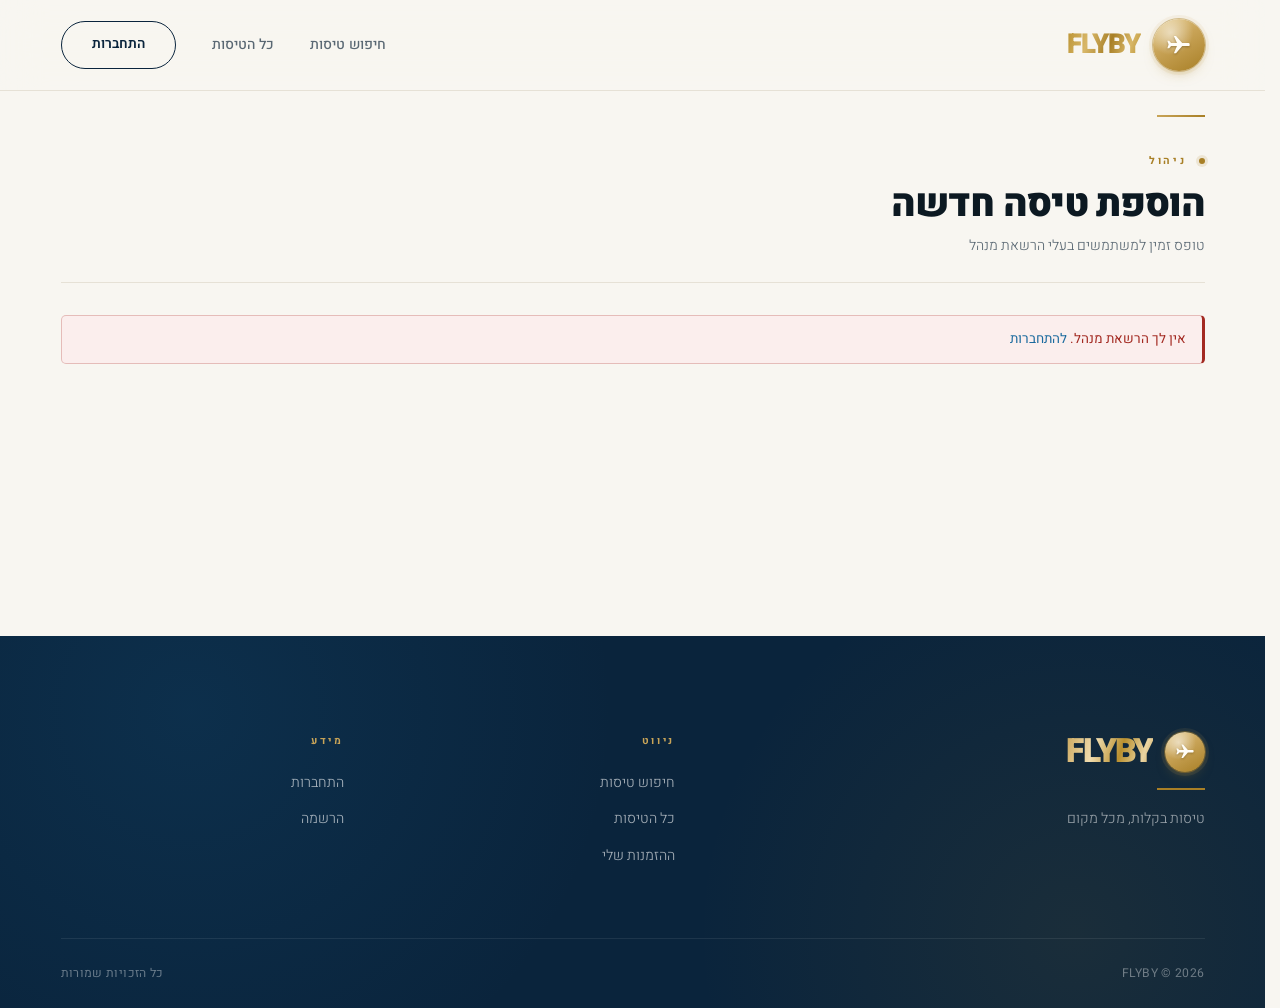
==== commit 4659080b: "ll2" ====
--- a/admin.html
+++ b/admin.html
@@ -4,97 +4,137 @@
     <meta charset="UTF-8">
     <meta name="viewport" content="width=device-width, initial-scale=1.0">
     <title>FLYBY — הוספת טיסה</title>
+    <link rel="icon" type="image/svg+xml" href="images/favicon.svg">
+    <link rel="preconnect" href="https://fonts.googleapis.com">
+    <link rel="preconnect" href="https://fonts.gstatic.com" crossorigin>
+    <link href="https://fonts.googleapis.com/css2?family=Heebo:wght@300;400;500;600;700;800;900&display=swap" rel="stylesheet">
     <link rel="stylesheet" href="css/style.css">
-    <link rel="preconnect" href="https://fonts.googleapis.com">
-<link rel="preconnect" href="https://fonts.gstatic.com" crossorigin>
-<link href="https://fonts.googleapis.com/css2?family=Heebo:wght@400;500;600;700;800&display=swap" rel="stylesheet">
 </head>
 <body>
     <header class="site-header">
         <div class="container header-inner">
-          <a href="index.html" class="logo">
-    <img src="images/לוגו האתר.jpg" alt="FlightBooking" class="logo-img">
-</a> 
+            <a href="index.html" class="logo" aria-label="FLYBY — טיסות בקלות">
+                <span class="logo__mark" aria-hidden="true">
+                    <svg viewBox="0 0 200 200" fill="currentColor">
+                        <path d="M172 92a8 8 0 0 0-8-8h-40l-40-46h-14l20 46H52l-12-14H28l8 24-8 24h12l12-14h38l-20 46h14l40-46h40a8 8 0 0 0 8-8z"/>
+                    </svg>
+                </span>
+                <span class="logo__word">FLYBY</span>
+            </a>
             <nav class="nav">
                 <a href="index.html">חיפוש טיסות</a>
                 <a href="flights.html">כל הטיסות</a>
-                <a href="my-bookings.html" id="navMyBookings" hidden>ההזמנות שלי</a>
+                <a href="my-bookings.html" id="navMyBookings" class="nav-cta" hidden>ההזמנות שלי</a>
                 <a href="admin.html" id="navAdmin" hidden>הוספת טיסה</a>
-                <a href="login.html" id="navLogin">התחברות</a>
+                <a href="admin-bookings.html" id="navAdminBookings" hidden>כל ההזמנות</a>
+                <a href="login.html" id="navLogin" class="nav-cta">התחברות</a>
                 <a href="#" id="navLogout" hidden>התנתקות</a>
             </nav>
         </div>
     </header>
 
-    <main class="container">
-        <h1>הוספת טיסה חדשה</h1>
+    <main>
+        <div class="container">
+            <section class="page-head">
+                <span class="page-eyebrow">ניהול</span>
+                <h1>הוספת טיסה חדשה</h1>
+                <p class="subtitle">טופס זמין למשתמשים בעלי הרשאת מנהל</p>
+            </section>
 
-        <div id="adminNotice" class="message message-error" style="display:none">
-            אין לך הרשאת מנהל. <a href="login.html">להתחברות</a>
-        </div>
-
-        <div id="adminMessage" class="message" style="display:none"></div>
-
-        <form id="flightForm" class="search-form" hidden>
-            <div class="form-row">
-                <label>מספר טיסה
-                    <input type="text" id="flightNumber" required placeholder="LY999">
-                </label>
-                <label>מוצא (קוד)
-                    <input type="text" id="originCode" required maxlength="3" placeholder="TLV">
-                </label>
-                <label>יעד (קוד)
-                    <input type="text" id="destinationCode" required maxlength="3" placeholder="JFK">
-                </label>
+            <div id="adminNotice" class="message message-error" style="display:none">
+                אין לך הרשאת מנהל. <a href="login.html">להתחברות</a>
             </div>
 
-            <div class="form-row">
-                <label>זמן המראה
-                    <input type="datetime-local" id="departureTime" required>
-                </label>
-                <label>זמן נחיתה
-                    <input type="datetime-local" id="arrivalTime" required>
-                </label>
+            <div id="adminMessage" class="message" style="display:none"></div>
+
+            <form id="flightForm" class="form-card" hidden>
+                <div class="form-grid">
+                    <div class="form-row">
+                        <label for="flightNumber">מספר טיסה</label>
+                        <input type="text" id="flightNumber" required placeholder="LY999">
+                    </div>
+                    <div class="form-row">
+                        <label for="originCode">מוצא (קוד)</label>
+                        <input type="text" id="originCode" required maxlength="3" placeholder="TLV">
+                    </div>
+                    <div class="form-row">
+                        <label for="destinationCode">יעד (קוד)</label>
+                        <input type="text" id="destinationCode" required maxlength="3" placeholder="JFK">
+                    </div>
+                </div>
+
+                <div class="form-grid">
+                    <div class="form-row">
+                        <label for="departureTime">זמן המראה</label>
+                        <input type="datetime-local" id="departureTime" required>
+                    </div>
+                    <div class="form-row">
+                        <label for="arrivalTime">זמן נחיתה</label>
+                        <input type="datetime-local" id="arrivalTime" required>
+                    </div>
+                </div>
+
+                <div class="form-grid">
+                    <div class="form-row">
+                        <label for="price">מחיר (₪)</label>
+                        <input type="number" id="price" required min="1" step="1" placeholder="1500">
+                    </div>
+                    <div class="form-row">
+                        <label for="gate">שער</label>
+                        <input type="text" id="gate" required maxlength="10" placeholder="B7">
+                    </div>
+                    <div class="form-row">
+                        <label for="aircraftType">סוג מטוס</label>
+                        <input type="text" id="aircraftType" required maxlength="50" placeholder="Boeing 787">
+                    </div>
+                </div>
+
+                <div class="form-actions">
+                    <button type="submit" class="btn btn-primary">צור טיסה</button>
+                </div>
+            </form>
+        </div>
+    </main>
+
+    <footer class="site-footer">
+        <div class="container">
+            <div class="footer-top">
+                <div>
+                    <div class="footer-brand">
+                        <span class="logo__mark" aria-hidden="true">
+                            <svg viewBox="0 0 200 200" fill="currentColor">
+                                <path d="M172 92a8 8 0 0 0-8-8h-40l-40-46h-14l20 46H52l-12-14H28l8 24-8 24h12l12-14h38l-20 46h14l40-46h40a8 8 0 0 0 8-8z"/>
+                            </svg>
+                        </span>
+                        <span class="logo__word">FLYBY</span>
+                    </div>
+                    <div class="footer-brand-rule"></div>
+                    <p class="footer-about">טיסות בקלות, מכל מקום</p>
+                </div>
+
+                <div class="footer-col">
+                    <h4>ניווט</h4>
+                    <a href="index.html">חיפוש טיסות</a>
+                    <a href="flights.html">כל הטיסות</a>
+                    <a href="my-bookings.html">ההזמנות שלי</a>
+                </div>
+
+                <div class="footer-col">
+                    <h4>מידע</h4>
+                    <a href="login.html">התחברות</a>
+                    <a href="register.html">הרשמה</a>
+                </div>
             </div>
 
-            <div class="form-row">
-                <label>מחיר (₪)
-                    <input type="number" id="price" required min="1" step="1" placeholder="1500">
-                </label>
-                <label>שער
-                    <input type="text" id="gate" required maxlength="10" placeholder="B7">
-                </label>
-                <label>סוג מטוס
-                    <input type="text" id="aircraftType" required maxlength="50" placeholder="Boeing 787">
-                </label>
+            <div class="footer-bottom">
+                <span>FLYBY &copy; 2026</span>
+                <span>כל הזכויות שמורות</span>
             </div>
-
-            <button type="submit" class="btn btn-primary">צור טיסה</button>
-        </form>
-    </main>
-
-   <footer class="site-footer">
-  <div class="container">
-    <div class="footer-inner">
-      <a href="index.html" class="footer-logo">
-        <img src="images/לוגו האתר.jpg" alt="FlightBooking" class="footer-logo-img">
-      </a>
-      <nav class="footer-links">
-        <a href="index.html">חיפוש טיסות</a>
-        <a href="flights.html">כל הטיסות</a>
-        <a href="my-bookings.html">ההזמנות שלי</a>
-      </nav>
-      <span class="footer-text">טיסות בקלות, מכל מקום</span>
-    </div>
-    <div class="footer-bottom">
-      <span>FLYBY &copy; 2026</span>
-      <span>כל הזכויות שמורות</span>
-    </div>
-  </div>
-</footer>
+        </div>
+    </footer>
 
     <script src="js/api.js"></script>
     <script src="js/auth.js"></script>
     <script src="js/admin.js"></script>
 </body>
-</html>+</html>
--- a/css/style.css
+++ b/css/style.css
@@ -1,55 +1,56 @@
-
 /* =====================================================================
-   FlightBooking — Design System v4
-   Aviation · modern editorial · light airy interface
+   FlightBooking — Design System v8
+   "מפת נתיבים" — קווי טיסה, קואורדינטות, מעגלי נתבים.
+   נייר שמנת · כחול־נייבי · זהב · מלוטש וקריא.
    =====================================================================
    תוכן עניינים
    1.  Tokens
    2.  Reset + Base
    3.  Layout
-   4.  Header  (לבן, לוגו כהה בולט)
-   5.  Hero    (תמונה אמיתית, טקסט מעל)
-   6.  Trust strip
-   7.  Search card (צף)
-   8.  Quick links
-   9.  Fields
+   4.  Header  (דביק, טשטוש, לוגו וקטורי בזהב)
+   5.  Hero    (מפת נתיבים — עמוד הבית בלבד)
+   6.  Page head (עמודי פנים)
+   7.  Search card / Search row
+   8.  Stats / Trust strip
+   9.  Quick links / Destinations
    10. Buttons
-   11. Flight cards
-   12. Pagination
-   13. Messages
-   14. Forms
-   15. Seats
-   16. Summary
-   17. Modal
-   18. Footer (כהה, לוגו לבן)
+   11. Fields
+   12. Flight cards
+   13. Pagination
+   14. Messages
+   15. Forms
+   16. Seats
+   17. Summary
+   18. Modal
    19. Filters
-   20. Brand helpers
+   20. Footer (נייבי, לוגו זהב, פאנל CTA)
    21. Responsive
    ===================================================================== */
 
 /* ============================ 1. TOKENS ============================ */
 :root {
-    /* משטחים */
-    --canvas: #f5f7fa;
-    --canvas-deep: #eaeff5;
+    --s1: 4px;   --s2: 8px;   --s3: 12px;  --s4: 16px;
+    --s5: 24px;  --s6: 32px;  --s7: 48px;  --s8: 64px;
+    --s9: 96px;  --s10: 128px; --s11: 176px;
+
+    --paper: #f8f6f1;
+    --paper-2: #f0ece3;
     --surface: #ffffff;
-    --surface-sunk: #eff3f8;
-    --ink: #10222f;
-    --text: #1d2f3d;
-    --text-2: #52657a;
-    --text-3: #8695a6;
-    --hairline: #e1e7ee;
-    --hairline-2: #c9d3df;
-
-    /* כחול תעופה — גוון אחד עקבי */
-    --brand: #0b3c67;
-    --brand-ink: #062844;
-    --brand-mid: #14639c;
-    --brand-light: #2b7cb6;
-    --brand-sky: #eaf2f9;
-    --brand-sky-2: #d3e3f1;
-
-    /* סטטוס */
+    --ink: #0c1922;
+    --text: #29363f;
+    --text-2: #5a6873;
+    --text-3: #919ca6;
+    --line: #e6e1d6;
+    --line-2: #d5cec0;
+
+    --navy: #0a243c;
+    --navy-2: #143a5a;
+    --navy-3: #1a6a9e;
+    --sky: #eef4f9;
+
+    --gold: #a87f26;
+    --gold-2: #c8a458;
+
     --ok: #1e6b48;
     --ok-wash: #eaf4ee;
     --warn: #96670c;
@@ -57,487 +58,843 @@
     --err: #a32a22;
     --err-wash: #fbeeed;
 
-    /* טיפוגרפיה — Heebo לגוף ולכותרות, Assistant לגיבוי */
-    --font-display: "Heebo", "Assistant", "Segoe UI", system-ui, sans-serif;
-    --font-body: "Heebo", "Assistant", "Segoe UI", system-ui, sans-serif;
+    --r-xs: 3px;
+    --r-sm: 5px;
+    --r-md: 8px;
+    --r-lg: 13px;
+    --r-full: 999px;
+
+    --e1: 0 1px 2px rgba(12,25,34,.035);
+    --e2: 0 1px 3px rgba(12,25,34,.04), 0 14px 30px -16px rgba(12,25,34,.10);
+    --e3: 0 6px 16px rgba(12,25,34,.04), 0 40px 80px -36px rgba(12,25,34,.16);
+
+    --ease: cubic-bezier(.22,.68,.28,1);
+    --ease-out: cubic-bezier(.16,1,.3,1);
+
+    --f-display: "Heebo", system-ui, sans-serif;
+    --f-ui: "Heebo", system-ui, sans-serif;
     --font-mono: "SF Mono", "Consolas", "Courier New", monospace;
 
-    /* עומקים */
-    --e1: 0 1px 2px rgba(10, 34, 55, .05), 0 1px 3px rgba(10, 34, 55, .04);
-    --e2: 0 1px 3px rgba(10, 34, 55, .06),
-          0 6px 16px -6px rgba(10, 34, 55, .10),
-          0 18px 38px -20px rgba(10, 34, 55, .18);
-    --e3: 0 2px 4px rgba(10, 34, 55, .05),
-          0 14px 28px -8px rgba(10, 34, 55, .12),
-          0 44px 80px -32px rgba(11, 60, 103, .28);
-
-    /* רדיוסים */
-    --r-xs: 4px;
-    --r-sm: 7px;
-    --r-md: 11px;
-    --r-lg: 16px;
-    --r-xl: 24px;
-    --r-full: 999px;
-
-    /* תנועה */
-    --ease: cubic-bezier(.2, .65, .3, 1);
-    --dur: .18s;
-    --dur-slow: .4s;
+
+    /* שמות ישנים שנשארו בשימוש ב-JS — מיושרים לפלטה החדשה */
+    --brand: var(--navy);
+    --brand-ink: var(--navy);
+    --brand-mid: var(--navy-3);
+    --brand-light: var(--navy-3);
+    --brand-sky: var(--sky);
+    --brand-sky-2: #d9e5ef;
+    --hairline: var(--line);
+    --hairline-2: var(--line-2);
+    --surface-sunk: var(--paper-2);
+    --muted: var(--text-3);
+    --dur: .25s;
+    --dur-slow: .35s;
+}
+
+@media (prefers-color-scheme: dark) {
+    :root {
+        --paper: #090f15;
+        --paper-2: #0e1720;
+        --surface: #111c25;
+        --ink: #f2efe8;
+        --text: #d2d9df;
+        --text-2: #9aa6b1;
+        --text-3: #67747f;
+        --line: #1c2731;
+        --line-2: #2a3744;
+        --sky: #12202d;
+        --brand-sky-2: #22344a;
+        --ok-wash: #10261d;
+        --warn-wash: #2a2110;
+        --err-wash: #2a1413;
+        --e1: 0 1px 2px rgba(0,0,0,.35);
+        --e2: 0 1px 3px rgba(0,0,0,.35), 0 14px 30px -16px rgba(0,0,0,.5);
+        --e3: 0 6px 16px rgba(0,0,0,.35), 0 40px 80px -36px rgba(0,0,0,.65);
+    }
 }
 
 /* ============================ 2. RESET + BASE ============================ */
-*,
-*::before,
-*::after { box-sizing: border-box; margin: 0; padding: 0; }
+*, *::before, *::after { box-sizing: border-box; margin: 0; padding: 0; }
 
 html {
     -webkit-text-size-adjust: 100%;
-    scroll-behavior: smooth;
-    scroll-padding-top: 92px;
+    scroll-padding-top: 104px;
+    scrollbar-gutter: stable;
+}
+
+/* מונע "זינוק" של תוצאות החיפוש (hash) בגלל טעינת גופן שונה */
+@media (prefers-reduced-motion: reduce) {
+    .hero h1 .line-1,
+    .hero h1 .line-2,
+    .hero h1 em::after { animation: none; }
 }
 
 body {
-    font-family: var(--font-body);
-    font-size: 15px;
-    font-weight: 400;
-    background-color: var(--canvas);
-    color: var(--text);
-    line-height: 1.68;
-    min-height: 100vh;
-    display: flex;
-    flex-direction: column;
+    font-family: var(--f-ui);
+    font-size: 15px; line-height: 1.7;
+    color: var(--text); background: var(--paper);
     -webkit-font-smoothing: antialiased;
-    -moz-osx-font-smoothing: grayscale;
     text-rendering: optimizeLegibility;
-    font-feature-settings: "kern" 1, "liga" 1;
-}
-
-::selection { background: rgba(20, 99, 156, .18); color: var(--ink); }
-
-a { color: var(--brand-mid); text-decoration: none; }
-a:hover { color: var(--brand); }
-
+    display: flex; flex-direction: column; min-height: 100vh;
+    /* clip ולא hidden — כדי לא לשבור position: sticky של הכותרת */
+    overflow-x: clip;
+}
+
+::selection { background: rgba(168,127,38,.18); color: var(--ink); }
+
+a { color: var(--navy-3); text-decoration: none; }
+a:hover { color: var(--navy-2); }
 img { max-width: 100%; display: block; }
 
 :focus-visible {
-    outline: 2px solid var(--brand-mid);
+    outline: 2px solid var(--navy-3);
     outline-offset: 3px;
     border-radius: 3px;
 }
 
 /* ============================ 3. LAYOUT ============================ */
 .container {
-    width: 100%;
-    max-width: 1180px;
-    margin: 0 auto;
-    padding: 0 32px;
-}
+    width: 100%; max-width: 1240px;
+    margin-inline: auto;
+    padding-inline: var(--s7);
+}
+@media (max-width: 700px) { .container { padding-inline: var(--s5); } }
 
 main {
     flex: 1;
-    padding: 44px 32px 96px;
+    padding-block: var(--s5) var(--s9);
 }
 
 h1 {
-    font-family: var(--font-display);
-    font-size: clamp(1.55rem, 2.4vw, 2.05rem);
-    font-weight: 700;
+    font-family: var(--f-display);
+    font-size: clamp(1.9rem, 3.4vw, 2.8rem);
+    font-weight: 900;
+    letter-spacing: -.03em;
+    line-height: 1.15;
+    color: var(--ink);
+    margin-bottom: var(--s3);
+}
+
+h2 {
+    font-family: var(--f-display);
+    font-size: 1.32rem;
+    font-weight: 800;
     letter-spacing: -.02em;
-    line-height: 1.25;
     color: var(--ink);
-    margin-bottom: 10px;
-    max-width: 34ch;
-}
-
-h2 {
-    font-family: var(--font-display);
-    font-size: 1.15rem;
-    font-weight: 700;
-    letter-spacing: -.015em;
-    color: var(--ink);
-    margin: 48px 0 18px;
-}
-
-h3 { font-family: var(--font-display); font-size: 1.02rem; font-weight: 700; color: var(--ink); }
+    margin: var(--s7) 0 var(--s4);
+}
+
+h3 { font-family: var(--f-display); font-size: 1.02rem; font-weight: 800; color: var(--ink); }
 
 .subtitle {
     color: var(--text-2);
-    font-size: .92rem;
-    margin-bottom: 26px;
-    font-weight: 400;
-}
-
-/* ============================ 4. HEADER — לבן ונקי ============================ */
+    font-size: .9rem;
+    font-weight: 300;
+    margin-bottom: var(--s5);
+}
+
+.gold-text {
+    background: linear-gradient(102deg, #8a6720 0%, #c2a15a 34%, #9d7726 62%, #c8a962 100%);
+    -webkit-background-clip: text;
+    background-clip: text;
+    color: transparent;
+    -webkit-text-fill-color: transparent;
+}
+
+/* ============================ 4. HEADER ============================ */
 .site-header {
-    background: rgba(255, 255, 255, .94);
-    backdrop-filter: saturate(180%) blur(18px);
-    -webkit-backdrop-filter: saturate(180%) blur(18px);
-    border-bottom: 1px solid var(--hairline);
-    position: sticky;
-    top: 0;
-    z-index: 60;
-    transition: box-shadow var(--dur) var(--ease);
-}
-
-.site-header:hover,
-.site-header:focus-within {
-    box-shadow: 0 2px 12px -6px rgba(10, 34, 55, .16);
-}
+    position: sticky; top: 0; z-index: 60;
+    background: rgba(248,246,241,.88);
+    -webkit-backdrop-filter: blur(20px) saturate(1.4);
+    backdrop-filter: blur(20px) saturate(1.4);
+    border-bottom: 1px solid var(--line);
+}
+@media (prefers-color-scheme: dark) { .site-header { background: rgba(9,15,21,.88); } }
 
 .header-inner {
-    display: flex;
-    align-items: center;
-    justify-content: space-between;
-    gap: 28px;
-    min-height: 76px;
-    flex-wrap: wrap;
-    padding-block: 10px;
-}
-
-/* הלוגו — על לבן, כמו שהוא, בלי מסגרת */
+    display: flex; align-items: center; justify-content: space-between;
+    gap: var(--s5); height: 90px;
+}
+
+/* ── לוגו וקטורי — סמל העיגול + שם מלוטש בגווני זהב ── */
 .logo {
-    display: inline-flex;
-    align-items: center;
-    text-decoration: none;
-    line-height: 0;
-    transition: opacity var(--dur) var(--ease);
-}
-
-.logo:hover { opacity: .82; }
-
-.logo-img {
-    height: 38px;
-    width: auto;
-    max-width: 190px;
-    object-fit: contain;
-}
-
-/* ניווט — כחול כהה על לבן */
-.nav {
-    display: flex;
-    gap: 2px;
-    align-items: center;
-    flex-wrap: wrap;
-}
-
+    display: inline-flex; align-items: center; gap: var(--s3);
+    text-decoration: none; line-height: 1;
+    flex: none;
+}
+.logo:hover { color: inherit; }
+.logo-img { display: none; }
+
+.logo__mark {
+    width: 52px; height: 52px; flex: none;
+    display: grid; place-items: center;
+    border-radius: 50%;
+    background:
+        radial-gradient(70% 70% at 34% 26%, rgba(255,255,255,.55), rgba(255,255,255,0) 62%),
+        linear-gradient(150deg, #e8cf94 0%, #c9a458 42%, #a87f26 100%);
+    box-shadow:
+        0 0 0 1px rgba(168,127,38,.45),
+        0 0 0 4px rgba(201,164,88,.10),
+        0 6px 14px -6px rgba(168,127,38,.55);
+}
+.logo__mark svg {
+    width: 31px; height: 31px;
+    color: #fffdf7;
+    filter: drop-shadow(0 1px 1px rgba(90,64,10,.45));
+}
+
+.logo__word {
+    font-family: var(--f-ui);
+    font-size: 1.72rem; font-weight: 900;
+    letter-spacing: -.015em;
+    background: linear-gradient(108deg, #b9902f 0%, #d8b768 30%, #a87f26 58%, #d8b768 82%, #b9902f 100%);
+    -webkit-background-clip: text; background-clip: text;
+    color: transparent;
+    -webkit-text-fill-color: transparent;
+    padding-inline-end: .06em;
+}
+
+.nav { display: flex; align-items: center; gap: var(--s1); flex-wrap: wrap; }
 .nav a {
+    position: relative;
+    font-size: .88rem; font-weight: 500;
     color: var(--text-2);
-    text-decoration: none;
-    font-size: .875rem;
-    font-weight: 500;
-    padding: 9px 16px;
-    border-radius: var(--r-sm);
-    position: relative;
+    padding: var(--s2) var(--s4);
+    transition: color .25s var(--ease);
     white-space: nowrap;
-    transition: color var(--dur) var(--ease), background var(--dur) var(--ease);
-}
-
-.nav a:hover {
-    color: var(--brand);
-    background: var(--brand-sky);
-}
-
-.nav a.active {
-    color: var(--brand);
+}
+.nav a:hover, .nav a.active { color: var(--ink); }
+
+/* הקישורים שאינם גלולה (כולל "התנתקות") אינם מוצגים כקו-תחתון */
+.nav a#navLogout::after,
+.nav a#navAdmin::after,
+.nav a#navAdminBookings::after { display: none; }
+.nav a::after {
+    content: ""; position: absolute;
+    inset-inline: var(--s4); bottom: -2px; height: 1.5px;
+    background: var(--gold);
+    transform: scaleX(0); transform-origin: right;
+    transition: transform .35s var(--ease-out);
+}
+.nav a:hover::after, .nav a.active::after { transform: scaleX(1); }
+
+/* הקישור הראשי במצב הנוכחי — כפתור גלולה */
+.nav a.nav-cta {
+    margin-inline-start: var(--s4);
+    border: 1px solid var(--navy);
+    color: var(--navy);
+    padding: 11px 30px;
+    border-radius: var(--r-full);
     font-weight: 600;
-    background: var(--brand-sky);
-}
-
-.nav a.active::after {
-    content: "";
-    position: absolute;
-    inset-inline: 16px;
-    bottom: 2px;
-    height: 2px;
-    border-radius: 2px;
-    background: var(--brand-mid);
-}
-
-.nav a#navLogout {
-    color: var(--text-3);
-    font-size: .84rem;
-    padding-inline: 12px;
-}
-
-.nav a#navLogout:hover {
-    color: var(--err);
-    background: var(--err-wash);
-}
-
-/* ============================ 5. HERO — תמונה אמיתית ============================ */
+    font-size: .86rem;
+    transition: background .3s var(--ease), color .3s var(--ease), border-color .3s var(--ease);
+}
+.nav a.nav-cta::after { display: none; }
+.nav a.nav-cta:hover { background: var(--navy); color: #fff; }
+.nav a.nav-cta:hover::after { display: none; }
+
+/* "התנתקות" — עדין יותר */
+.nav a#navLogout { color: var(--text-3); font-size: .84rem; }
+.nav a#navLogout:hover { color: var(--err); }
+
+/* סימון העמוד הנוכחי (כמו "הוספת טיסה" / "כל ההזמנות") */
+.nav a.is-current { color: var(--ink); font-weight: 700; }
+.nav a.is-current::after { transform: scaleX(1); }
+
+@media (max-width: 900px) {
+    .nav a:not(.nav-cta) { display: none; }
+    .logo__mark { width: 36px; height: 36px; }
+    .logo__mark svg { width: 21px; height: 21px; }
+    .logo__word { font-size: 1.22rem; }
+    .header-inner { height: 72px; }
+    .nav a.nav-cta { margin-inline-start: 0; padding: 9px 22px; font-size: .8rem; }
+}
+
+/* כששני כפתורי-גלולה מוצגים יחד (למשל ה-JS טרם הסתיר אחד מהם) */
+.nav a.nav-cta + a.nav-cta { margin-inline-start: 0; }
+
+/* ============================ 5. HERO — עמוד הבית בלבד ============================ */
 .hero {
     position: relative;
-    isolation: isolate;
+    margin-top: var(--s5);
+    border-radius: 24px;
+    padding: var(--s10) var(--s9) var(--s9);
     overflow: hidden;
-    border-radius: var(--r-xl);
-    min-height: 460px;
-    display: flex;
-    flex-direction: column;
-    justify-content: center;
-    padding: 76px 60px 96px;
-    color: #fff;
-    margin-bottom: 0;
-    background-color: #0d3654;
-
-    /* תמונת ברירת מחדל — תחליף בנתיב שלך */
+    background:
+        radial-gradient(75% 70% at 92% 4%, rgba(201,164,88,.20) 0%, rgba(248,246,241,0) 62%),
+        radial-gradient(85% 80% at 6% 104%, rgba(26,106,158,.13) 0%, rgba(248,246,241,0) 60%),
+        linear-gradient(168deg, #fdfcf9 0%, #f6f2ea 46%, #efeade 100%);
+    border: 1px solid #e9e2d3;
+    box-shadow:
+        0 1px 0 rgba(255,255,255,.9) inset,
+        0 40px 90px -50px rgba(24,42,58,.30);
+    color: var(--ink);
+}
+@media (prefers-color-scheme: dark) {
+    .hero {
+        background:
+            radial-gradient(75% 70% at 92% 4%, rgba(201,164,88,.10) 0%, rgba(9,15,21,0) 62%),
+            radial-gradient(85% 80% at 6% 104%, rgba(26,106,158,.14) 0%, rgba(9,15,21,0) 60%),
+            linear-gradient(168deg, #101a23 0%, #0d151d 46%, #0a1118 100%);
+        border-color: #1f2b37;
+    }
+}
+
+/* מארג קווי עדין — רשת "נייר" */
+.hero::before {
+    content: "";
+    position: absolute; inset: 0; z-index: 0;
     background-image:
-        linear-gradient(96deg,
-            /* rgba(5, 27, 45, .88) 0%, */
-            /* rgba(9, 48, 80, .66) 40%, */
-            rgba(14, 74, 120, .26) 70%,
-            rgba(20, 99, 156, .10) 100%),
-        url("../images/hero-plane.jpg");
-    background-size: cover, cover;
-    background-position: center, center;
-    background-repeat: no-repeat, no-repeat;
-    box-shadow: var(--e3);
-}
-
-/* עומק עדין בתחתית התמונה */
+        linear-gradient(rgba(20,58,90,.028) 1px, transparent 1px),
+        linear-gradient(90deg, rgba(20,58,90,.028) 1px, transparent 1px);
+    background-size: 64px 64px;
+    -webkit-mask-image: radial-gradient(90% 90% at 50% 40%, #000 20%, transparent 78%);
+    mask-image: radial-gradient(90% 90% at 50% 40%, #000 20%, transparent 78%);
+    pointer-events: none;
+}
+
+/* קו זהב דק בפנים — חתימת יוקרה */
 .hero::after {
     content: "";
     position: absolute;
-    inset: auto 0 0 0;
-    height: 45%;
-    background: linear-gradient(to top, rgba(5, 27, 45, .55), transparent);
-    z-index: -1;
+    inset: 14px;
+    border: 1px solid rgba(168,127,38,.20);
+    border-radius: 16px;
     pointer-events: none;
-}
-
-.hero-content {
+    z-index: 0;
+}
+
+/* מפת נתיבים */
+.hero-map {
+    position: absolute;
+    inset: 0;
+    z-index: 0;
+    pointer-events: none;
+    opacity: .65;
+}
+.hero-map svg { width: 100%; height: 100%; }
+.hero-map .grid { stroke: rgba(20,58,90,.06); stroke-width: .5; }
+.hero-map .route { stroke: rgba(26,106,158,.30); stroke-width: .9; fill: none; stroke-dasharray: 1 7; stroke-linecap: round; }
+.hero-map .route--solid { stroke: rgba(26,106,158,.16); stroke-dasharray: none; }
+.hero-map .glow { stroke: rgba(26,106,158,.18); stroke-width: 1.1; fill: none; }
+.hero-map .node { fill: var(--gold); opacity: .65; }
+
+.hero-map .flyer {
+    fill: var(--gold);
+    opacity: .9;
+}
+
+/* קבוצת המטוס — מסובבת לפי הכיוון */
+.hero-map .flyer-plane {
+    animation: fly 9s linear infinite;
+    offset-path: path('M80 560 C 320 400, 520 200, 760 300 S 1080 180, 1160 120');
+    offset-rotate: auto;
+    offset-distance: 0%;
+}
+@keyframes fly {
+    from { offset-distance: 0%; }
+    to   { offset-distance: 100%; }
+}
+
+.hero-map .plane-shape {
+    fill: var(--gold);
+    stroke: var(--gold);
+    stroke-width: .6;
+    stroke-linejoin: round;
+    filter: drop-shadow(0 2px 5px rgba(168,127,38,.35));
+}
+
+.hero-map .plane-halo {
+    fill: var(--gold-2);
+    opacity: .16;
+}
+
+.hero-inner {
+    position: relative; z-index: 2;
+    display: grid;
+    grid-template-columns: 1.3fr .7fr;
+    gap: var(--s10);
+    align-items: center;
+}
+@media (max-width: 940px) {
+    .hero-inner { grid-template-columns: 1fr; gap: var(--s7); }
+}
+
+.hero-eyebrow {
+    display: inline-flex; align-items: center; gap: var(--s3);
+    font-size: .69rem; font-weight: 700;
+    letter-spacing: .26em; text-transform: uppercase;
+    margin-bottom: var(--s5);
+    background: linear-gradient(102deg, #8a6720 0%, #c2a15a 34%, #9d7726 62%, #c8a962 100%);
+    -webkit-background-clip: text;
+    background-clip: text;
+    color: transparent;
+    -webkit-text-fill-color: transparent;
+}
+.hero-eyebrow::before {
+    content: ""; width: 48px; height: 1px;
+    background: var(--gold);
+}
+
+.hero h1 {
+    font-family: var(--f-ui);
+    font-size: clamp(2.9rem, 5.8vw, 5.2rem);
+    font-weight: 900;
+    line-height: 1.04;
+    letter-spacing: -.028em;
+    background: linear-gradient(
+        104deg,
+        #a8812f 0%,
+        #c2a15a 18%,
+        #e0c893 36%,
+        #cdb075 55%,
+        #a8812f 76%,
+        #bf9c52 100%
+    );
+    -webkit-background-clip: text;
+    background-clip: text;
+    color: transparent;
+    -webkit-text-fill-color: transparent;
+    padding-inline-end: .04em;
+    margin-bottom: var(--s5);
+}
+.hero h1 .line-1 { display: block; }
+.hero h1 .line-2 { display: block; margin-top: -.04em; }
+
+.hero h1 em {
+    font-style: normal;
+    font-weight: 900;
+    color: transparent;
+    -webkit-text-fill-color: transparent;
+    background-image: linear-gradient(104deg, #d9bf85 0%, #f0e0bc 40%, #c9a458 100%);
+    -webkit-background-clip: text;
+    background-clip: text;
     position: relative;
-    z-index: 1;
-    max-width: 620px;
-}
-
-.hero .eyebrow {
-    display: inline-flex;
-    align-items: center;
-    gap: 8px;
-    font-size: .72rem;
-    font-weight: 600;
-    letter-spacing: .14em;
+    display: inline-block;
+    padding-inline-end: .1em;
+}
+.hero h1 em::after {
+    content: "";
+    position: absolute;
+    inset-inline: 0;
+    bottom: .12em;
+    height: .06em;
+    background: var(--gold-2);
+    opacity: .7;
+    transform-origin: right;
+    animation: underlineIn 1.2s var(--ease-out) .5s both;
+}
+@keyframes underlineIn {
+    from { transform: scaleX(0); }
+    to   { transform: scaleX(1); }
+}
+
+.hero h1 .line-1,
+.hero h1 .line-2 {
+    animation: heroIn 1s var(--ease-out) both;
+}
+.hero h1 .line-1 { animation-delay: .05s; }
+.hero h1 .line-2 { animation-delay: .22s; }
+@keyframes heroIn {
+    from { opacity: 0; transform: translateY(18px); }
+    to   { opacity: 1; transform: translateY(0); }
+}
+
+.hero-sub {
+    font-size: 1.06rem; font-weight: 400;
+    line-height: 1.85;
+    color: #8a6720;
+    max-width: 44ch;
+    margin-bottom: var(--s6);
+}
+@media (prefers-color-scheme: dark) { .hero-sub { color: var(--gold-2); } }
+
+.hero-actions { display: flex; gap: var(--s3); flex-wrap: wrap; align-items: center; }
+
+.hero-proof {
+    display: flex; align-items: center; gap: var(--s5);
+    flex-wrap: wrap;
+    margin-top: var(--s8);
+    padding-top: var(--s5);
+    border-top: 1px solid var(--line);
+}
+.hero-proof .avatars { display: flex; }
+.hero-proof .avatars span {
+    width: 34px; height: 34px;
+    border-radius: 50%;
+    border: 2px solid #fbf9f4;
+    display: grid; place-items: center;
+    font-size: .71rem; font-weight: 700;
+    color: var(--navy);
+    margin-inline-start: -10px;
+    box-shadow: 0 1px 3px rgba(24,42,58,.14);
+}
+.hero-proof .avatars span:first-child { margin-inline-start: 0; }
+.hero-proof .avatars span:nth-child(1) { background: #bcd7e8; }
+.hero-proof .avatars span:nth-child(2) { background: #e0d4b8; }
+.hero-proof .avatars span:nth-child(3) { background: #c3d8cc; }
+.hero-proof .avatars span:nth-child(4) { background: #d8ccd8; }
+
+.hero-proof .proof-text { display: flex; flex-direction: column; gap: 2px; }
+.hero-proof .proof-text strong {
+    font-size: .81rem; font-weight: 700;
+    background: linear-gradient(102deg, #8a6720 0%, #b89448 46%, #94701f 100%);
+    -webkit-background-clip: text; background-clip: text;
+    color: transparent; -webkit-text-fill-color: transparent;
+}
+.hero-proof .proof-text span { font-size: .77rem; color: #98752a; }
+@media (prefers-color-scheme: dark) {
+    .hero-proof .proof-text strong {
+        background: none;
+        -webkit-text-fill-color: var(--gold-2);
+        color: var(--gold-2);
+    }
+    .hero-proof .proof-text span { color: var(--text-2); }
+}
+
+.hero-mark {
+    position: relative;
+    display: grid; place-items: center;
+    aspect-ratio: 1 / 1;
+    max-width: 340px;
+    justify-self: center;
+}
+.hero-mark svg { width: 100%; height: auto; color: var(--navy-3); opacity: .85; }
+
+.hero-mark .ring {
+    position: absolute; inset: 0;
+    border: 1px solid rgba(20,58,90,.20);
+    border-radius: 50%;
+}
+.hero-mark .ring--inner {
+    inset: 28px;
+    border-color: rgba(168,127,38,.30);
+    border-style: dashed;
+}
+.hero-mark .mark-caption {
+    position: absolute;
+    bottom: 22px;
+    font-size: .62rem;
+    letter-spacing: .3em;
     text-transform: uppercase;
-    color: #dce9f5;
-    margin-bottom: 20px;
-    padding: 6px 14px;
-    border: 1px solid rgba(255, 255, 255, .28);
-    border-radius: var(--r-full);
-    background: rgba(255, 255, 255, .10);
-    backdrop-filter: blur(6px);
-}
-
-.hero .eyebrow::before {
+    color: var(--text-3);
+}
+
+@media (max-width: 940px) { .hero-mark { display: none; } }
+
+@media (max-width: 820px) {
+    .hero { padding: var(--s8) var(--s6) var(--s7); border-radius: 18px; }
+}
+@media (max-width: 700px) {
+    .hero { padding: var(--s7) var(--s5) var(--s6); margin-top: var(--s4); }
+    .hero h1 { font-size: clamp(2.1rem, 9vw, 3rem); }
+    .hero-sub { font-size: .95rem; }
+    .hero-actions .btn { width: 100%; }
+    .hero-proof { margin-top: var(--s6); }
+}
+
+/* ============================ 6. PAGE HEAD — עמודי פנים ============================ */
+/* אותה שפה של ההירו, בגרסה דקה: נייר חם, קו זהב, נקודת נתיב */
+.page-head {
+    position: relative;
+    padding-block: var(--s6) var(--s5);
+    margin-bottom: var(--s6);
+    border-bottom: 1px solid var(--line);
+}
+.page-head::before {
     content: "";
-    width: 6px;
-    height: 6px;
+    position: absolute;
+    inset-block-start: 0;
+    inset-inline-start: 0;
+    width: 48px; height: 2px;
+    background: linear-gradient(90deg, var(--gold-2), var(--gold));
+}
+.page-eyebrow {
+    display: inline-flex; align-items: center; gap: var(--s3);
+    font-size: .66rem; font-weight: 700;
+    letter-spacing: .26em; text-transform: uppercase;
+    color: var(--gold);
+    margin-bottom: var(--s3);
+}
+.page-eyebrow::before {
+    content: ""; width: 6px; height: 6px;
     border-radius: 50%;
-    background: #67d0a3;
-    box-shadow: 0 0 0 3px rgba(103, 208, 163, .25);
-}
-
-.hero h1 {
-    color: #fff;
-    font-size: clamp(2rem, 4.1vw, 3.15rem);
-    font-weight: 800;
-    line-height: 1.14;
+    background: var(--gold);
+    box-shadow: 0 0 0 3px rgba(168,127,38,.14);
+}
+.page-head h1 {
+    font-size: clamp(1.7rem, 3vw, 2.5rem);
+    font-weight: 900;
     letter-spacing: -.03em;
-    margin-bottom: 16px;
-    max-width: 17ch;
-    text-shadow: 0 2px 24px rgba(0, 0, 0, .28);
-}
-
-.hero .hero-sub {
-    color: rgba(255, 255, 255, .88);
-    font-size: 1.02rem;
-    font-weight: 400;
-    line-height: 1.65;
-    max-width: 46ch;
-    margin-bottom: 34px;
-    text-shadow: 0 1px 12px rgba(0, 0, 0, .3);
-}
-
-.hero-actions {
-    display: flex;
-    gap: 12px;
-    flex-wrap: wrap;
-    align-items: center;
-}
-
-/* כפתור בהירו — לבן על התמונה */
-.hero .btn-primary {
-    background: #fff;
-    color: var(--brand);
-    border-color: #fff;
-    box-shadow: 0 6px 20px -6px rgba(0, 0, 0, .45);
-}
-
-.hero .btn-primary:hover {
-    background: #f2f7fc;
-    border-color: #f2f7fc;
-    color: var(--brand-ink);
-    box-shadow: 0 10px 28px -8px rgba(0, 0, 0, .55);
-}
-
-.hero .btn-secondary {
-    background: rgba(255, 255, 255, .10);
-    color: #fff;
-    border-color: rgba(255, 255, 255, .42);
-    backdrop-filter: blur(8px);
-}
-
-.hero .btn-secondary:hover {
-    background: rgba(255, 255, 255, .2);
-    border-color: rgba(255, 255, 255, .75);
-    color: #fff;
-}
-
-/* ============================ 6. TRUST STRIP ============================ */
-.trust-strip {
-    display: grid;
-    grid-template-columns: repeat(3, 1fr);
-    gap: 1px;
-    background: var(--hairline);
-    border: 1px solid var(--hairline);
+    line-height: 1.15;
+    color: var(--ink);
+    margin-bottom: var(--s2);
+}
+.page-head .subtitle { margin-bottom: 0; font-size: .88rem; font-weight: 300; color: var(--text-2); }
+
+/* כותרת עמוד רגילה (h1 ישירות ב-main) */
+main > h1 {
+    font-size: clamp(1.7rem, 3vw, 2.4rem);
+    font-weight: 900;
+    letter-spacing: -.03em;
+    margin-bottom: var(--s5);
+    position: relative;
+    padding-block-start: var(--s4);
+}
+main > h1::before {
+    content: "";
+    position: absolute;
+    inset-block-start: 0;
+    inset-inline-start: 0;
+    width: 48px; height: 2px;
+    background: linear-gradient(90deg, var(--gold-2), var(--gold));
+}
+
+/* עמודים שמרכזים את הכותרת (התחברות, הרשמה, אישור) — הקו במרכז */
+.page-head.is-centered,
+body.center-head main > h1 { text-align: center; }
+.page-head.is-centered .page-eyebrow { justify-content: center; }
+.page-head.is-centered::before,
+body.center-head main > h1::before { inset-inline: 0; margin-inline: auto; }
+
+/* ============================ 7. SEARCH ============================ */
+.search-card {
+    position: relative;
+    background: var(--surface);
+    border: 1px solid var(--line);
     border-radius: var(--r-lg);
-    overflow: hidden;
-    margin: 32px 0 8px;
-    box-shadow: var(--e1);
-}
-
-.trust-item {
-    background: var(--surface);
-    padding: 22px 24px;
-    display: flex;
-    flex-direction: column;
-    gap: 2px;
-}
-
-.trust-item strong {
-    font-family: var(--font-display);
-    font-size: 1.5rem;
-    font-weight: 800;
-    color: var(--brand);
-    letter-spacing: -.02em;
-    font-variant-numeric: tabular-nums;
-    line-height: 1.2;
-}
-
-.trust-item span {
-    font-size: .8rem;
-    color: var(--text-3);
-    font-weight: 500;
-}
-
-/* ============================ 7. SEARCH CARD — צף מעל ההירו ============================ */
-.search-card {
-    background: var(--surface);
-    border: 1px solid var(--hairline);
-    border-radius: var(--r-lg);
-    padding: 30px 32px 26px;
     box-shadow: var(--e3);
-    position: relative;
-    z-index: 3;
-    margin-top: -58px;
-    margin-bottom: 8px;
-}
+    padding: var(--s5);
+    /* מרווח בין ההירו לכרטיס החיפוש (ההירו עצמו ללא margin תחתון) */
+    margin-top: var(--s5);
+    z-index: 5;
+}
+@media (max-width: 700px) { .search-card { padding: var(--s4); margin-top: var(--s4); } }
 
 .search-card > h1,
 .search-card > h2 {
-    margin: 0 0 20px;
-    font-family: var(--font-display);
-    font-size: 1.02rem;
-    font-weight: 700;
-    letter-spacing: -.01em;
-    color: var(--ink);
+    margin: 0 0 var(--s4);
+    font-size: .66rem; font-weight: 700;
+    letter-spacing: .24em; text-transform: uppercase;
+    color: var(--text-3);
+    padding-inline-start: var(--s2);
     display: block;
     max-width: none;
 }
-
-.search-card > h2::after { display: none; }
-
-/* ============================ 8. QUICK LINKS ============================ */
-.quick-links {
+.search-card > h1::before,
+.search-card > h2::before { content: none; }
+
+.search-form {
     display: grid;
-    grid-template-columns: repeat(auto-fit, minmax(160px, 1fr));
-    gap: 12px;
-    margin-top: 28px;
-}
-
-.quick-link {
+    grid-template-columns: 1fr 1fr 1fr auto;
+    gap: var(--s1);
+    background: var(--paper-2);
+    border-radius: var(--r-md);
+    padding: var(--s1);
+}
+@media (max-width: 860px) {
+    .search-form { grid-template-columns: 1fr 1fr; }
+    .search-form .btn { grid-column: 1 / -1; margin-top: var(--s1); }
+}
+@media (max-width: 520px) { .search-form { grid-template-columns: 1fr; } }
+
+.search-form > .btn { border-radius: var(--r-sm); padding: 16px 36px; height: 100%; }
+
+/* ============================ 8. STATS / TRUST ============================ */
+.stats,
+.trust-strip {
+    display: grid; grid-template-columns: repeat(4, 1fr);
+    border-block: 1px solid var(--line);
+    margin-top: var(--s9);
+}
+.trust-strip { grid-template-columns: repeat(3, 1fr); }
+@media (max-width: 760px) {
+    .stats, .trust-strip { grid-template-columns: repeat(2, 1fr); }
+    .trust-strip { grid-template-columns: 1fr; }
+}
+
+.stat,
+.trust-item { padding: var(--s6) var(--s4); text-align: center; }
+.stat + .stat,
+.trust-item + .trust-item { border-inline-start: 1px solid var(--line); }
+@media (max-width: 760px) {
+    .stat:nth-child(odd), .trust-item:nth-child(odd) { border-inline-start: none; }
+    .stat:nth-child(n+3) { border-block-start: 1px solid var(--line); }
+    .trust-item + .trust-item { border-inline-start: none; border-block-start: 1px solid var(--line); }
+}
+.stat strong,
+.trust-item strong {
+    display: block;
+    font-family: var(--f-ui);
+    font-size: 2.15rem; font-weight: 900;
+    letter-spacing: -.04em; line-height: 1.05;
+    color: var(--ink);
+    font-variant-numeric: tabular-nums;
+}
+.stat span,
+.trust-item span {
+    display: block; margin-top: var(--s2);
+    font-size: .7rem; font-weight: 600;
+    letter-spacing: .18em; text-transform: uppercase;
+    color: var(--text-3);
+}
+
+/* ============================ 9. QUICK LINKS / DESTINATIONS ============================ */
+.quick-links,
+.destinations {
+    display: grid;
+    grid-template-columns: repeat(auto-fit, minmax(240px, 1fr));
+    gap: var(--s5);
+    margin-top: var(--s7);
+}
+
+.quick-link,
+.dest {
+    position: relative;
+    display: flex;
+    justify-content: space-between;
+    align-items: flex-end;
+    gap: var(--s5);
+    padding: var(--s6) var(--s5) var(--s5) var(--s6);
     background: var(--surface);
-    border: 1px solid var(--hairline);
+    border: 1px solid var(--line);
     border-radius: var(--r-md);
-    padding: 18px 20px;
-    text-decoration: none;
     color: var(--text);
-    display: flex;
-    flex-direction: column;
-    gap: 5px;
-    box-shadow: var(--e1);
-    position: relative;
+    transition: border-color .3s var(--ease), box-shadow .3s var(--ease), transform .3s var(--ease);
     overflow: hidden;
-    transition: border-color var(--dur) var(--ease),
-                box-shadow var(--dur) var(--ease),
-                transform var(--dur) var(--ease);
-}
-
-.quick-link::before {
+}
+.quick-link { flex-direction: column; align-items: stretch; }
+
+.quick-link::before,
+.dest::before {
     content: "";
     position: absolute;
-    inset-block: 0;
-    inset-inline-start: 0;
+    inset-block: 0; inset-inline-start: 0;
     width: 3px;
-    background: var(--brand-mid);
-    transform: scaleY(0);
-    transform-origin: center;
-    transition: transform var(--dur-slow) var(--ease);
-}
-
-.quick-link:hover {
-    border-color: var(--brand-sky-2);
+    background: var(--line-2);
+    transition: background .3s var(--ease);
+}
+.quick-link:hover,
+.dest:hover {
+    border-color: var(--line-2);
     box-shadow: var(--e2);
-    transform: translateY(-2px);
-    color: var(--text);
-}
-
-.quick-link:hover::before { transform: scaleY(1); }
-
-.quick-link strong {
-    font-family: var(--font-display);
-    font-size: .95rem;
-    font-weight: 700;
-    color: var(--brand);
-}
-
-.quick-link span {
-    font-size: .78rem;
+    transform: translateY(-3px);
+    color: inherit;
+}
+.quick-link:hover::before,
+.dest:hover::before { background: var(--gold); }
+
+.quick-link strong,
+.dest strong {
+    display: block;
+    font-family: var(--f-ui);
+    font-size: 1.5rem; font-weight: 800;
+    letter-spacing: -.02em;
+    color: var(--ink);
+    line-height: 1.15;
+}
+.quick-link span,
+.dest-note {
+    display: block;
+    font-size: .84rem; font-weight: 400;
+    color: var(--text-2);
+}
+.quick-link span { margin-top: 5px; }
+
+/* ============================ 10. BUTTONS ============================ */
+.btn {
+    display: inline-flex; align-items: center; justify-content: center;
+    gap: var(--s2);
+    font-family: var(--f-ui);
+    font-size: .89rem; font-weight: 600;
+    letter-spacing: .015em;
+    padding: 15px 34px;
+    border-radius: var(--r-full);
+    border: 1px solid transparent;
+    cursor: pointer;
+    transition: all .32s var(--ease);
+    white-space: nowrap;
+    text-decoration: none;
+}
+.btn:focus-visible { outline: 2px solid var(--navy-3); outline-offset: 4px; }
+
+.btn-primary {
+    background: var(--navy); color: #fff;
+    box-shadow: 0 12px 28px -14px rgba(10,36,60,.6);
+}
+.btn-primary:hover { background: var(--navy-2); color: #fff; transform: translateY(-2px); box-shadow: 0 18px 36px -16px rgba(10,36,60,.65); }
+
+.btn-secondary,
+.btn-outline { background: transparent; color: var(--ink); border-color: var(--line-2); }
+.btn-secondary:hover,
+.btn-outline:hover { border-color: var(--ink); color: var(--ink); transform: translateY(-2px); }
+
+.btn-danger { background: transparent; color: var(--err); border-color: rgba(163,42,34,.35); }
+.btn-danger:hover { background: var(--err); color: #fff; border-color: var(--err); }
+
+.btn-gold {
+    background: linear-gradient(135deg, var(--gold-2), var(--gold));
+    color: #1a1405;
+    box-shadow: 0 12px 30px -14px rgba(168,127,38,.85);
+}
+.btn-gold:hover { color: #1a1405; transform: translateY(-2px); box-shadow: 0 18px 38px -14px rgba(168,127,38,.95); }
+
+.btn.disabled,
+.btn:disabled,
+.btn-disabled {
+    opacity: .45;
+    pointer-events: none;
+    box-shadow: none;
+    transform: none;
+}
+
+.btn-sm { padding: 9px 22px; font-size: .8rem; }
+
+.btn-icon { width: 16px; height: 16px; flex-shrink: 0; }
+
+/* ============================ 11. FIELDS ============================ */
+.field,
+.search-field {
+    display: flex; flex-direction: column; gap: 2px;
+    padding: 11px 17px;
+    border-radius: var(--r-sm);
+    transition: background .25s var(--ease), box-shadow .25s var(--ease);
+}
+.field:hover,
+.search-field:hover { background: rgba(255,255,255,.72); }
+@media (prefers-color-scheme: dark) {
+    .field:hover, .search-field:hover { background: rgba(255,255,255,.04); }
+}
+.field:focus-within {
+    background: var(--surface);
+    box-shadow: var(--e1);
+}
+.field label,
+.search-field label {
+    font-size: .6rem; font-weight: 700;
+    letter-spacing: .18em; text-transform: uppercase;
     color: var(--text-3);
 }
-
-/* ============================ 9. FIELDS ============================ */
-.search-form {
-    display: grid;
-    grid-template-columns: repeat(3, 1fr) auto;
-    gap: 18px;
-    align-items: end;
-}
-
-.field {
-    display: flex;
-    flex-direction: column;
-    gap: 7px;
-}
-
-.field label {
-    font-size: .74rem;
-    color: var(--text-3);
-    font-weight: 600;
-    letter-spacing: .02em;
-}
-
+.field select,
 .field input,
+.search-field select,
+.search-field input {
+    width: 100%;
+    font-family: var(--f-ui);
+    font-size: .94rem; font-weight: 500;
+    color: var(--ink);
+    background: transparent; border: none;
+    padding: 2px 0;
+}
 .field select,
+.search-field select { cursor: pointer; }
+.field select:focus,
+.field input:focus,
+.search-field select:focus,
+.search-field input:focus { outline: none; }
+.field input::placeholder { color: var(--text-3); font-weight: 400; }
+
+/* שדות טופס רגילים */
 .form-row input,
 .form-row select,
 .form-row textarea,
@@ -545,452 +902,471 @@
 .filters select {
     height: 46px;
     padding: 0 14px;
-    border: 1px solid var(--hairline-2);
+    border: 1px solid var(--line-2);
     border-radius: var(--r-sm);
     background: var(--surface);
     font-size: .9375rem;
     font-family: inherit;
     font-weight: 400;
     color: var(--ink);
-    transition: border-color var(--dur) var(--ease),
-                box-shadow var(--dur) var(--ease);
-}
-
-.field input::placeholder,
+    transition: border-color .25s var(--ease), box-shadow .25s var(--ease);
+}
 .form-row input::placeholder,
 .filters input::placeholder { color: var(--text-3); font-weight: 400; }
 
-.field input:hover,
-.field select:hover,
 .form-row input:hover,
 .form-row select:hover,
 .form-row textarea:hover,
-.filters input:hover { border-color: var(--brand-light); }
-
-.field input:focus,
-.field select:focus,
+.filters input:hover,
+.filters select:hover { border-color: var(--gold-2); }
+
 .form-row input:focus,
 .form-row select:focus,
 .form-row textarea:focus,
-.filters input:focus {
+.filters input:focus,
+.filters select:focus {
     outline: none;
-    border-color: var(--brand-mid);
-    box-shadow: 0 0 0 3px rgba(20, 99, 156, .14);
-}
-
-.field select,
-.form-row select {
+    border-color: var(--navy-3);
+    box-shadow: 0 0 0 3px rgba(26,106,158,.14);
+}
+
+.form-row select,
+.filters select {
     cursor: pointer;
     appearance: none;
     -webkit-appearance: none;
-    background-image: url("data:image/svg+xml,%3Csvg xmlns='http://www.w3.org/2000/svg' width='10' height='6' viewBox='0 0 10 6'%3E%3Cpath d='M1 1l4 4 4-4' stroke='%2352657a' stroke-width='1.5' fill='none' stroke-linecap='round'/%3E%3C/svg%3E");
+    background-image: url("data:image/svg+xml,%3Csvg xmlns='http://www.w3.org/2000/svg' width='10' height='6' viewBox='0 0 10 6'%3E%3Cpath d='M1 1l4 4 4-4' stroke='%235a6873' stroke-width='1.5' fill='none' stroke-linecap='round'/%3E%3C/svg%3E");
     background-repeat: no-repeat;
     background-position: left 14px center;
     padding-inline-end: 36px;
-}
-
-/* ============================ 10. BUTTONS ============================ */
-.btn {
-    display: inline-flex;
-    align-items: center;
-    justify-content: center;
-    gap: 8px;
-    height: 46px;
-    padding: 0 26px;
-    border: 1px solid transparent;
-    border-radius: var(--r-sm);
-    font-size: .89rem;
-    font-family: inherit;
-    font-weight: 600;
-    letter-spacing: .01em;
-    cursor: pointer;
-    text-decoration: none;
-    white-space: nowrap;
-    transition: background var(--dur) var(--ease),
-                border-color var(--dur) var(--ease),
-                color var(--dur) var(--ease),
-                box-shadow var(--dur) var(--ease);
-}
-
-.btn-icon { width: 16px; height: 16px; flex-shrink: 0; }
-
-.btn-primary {
-    background: var(--brand);
-    color: #fff;
-    border-color: var(--brand);
-    box-shadow: 0 1px 2px rgba(11, 60, 103, .24),
-                0 4px 12px -6px rgba(11, 60, 103, .40);
-}
-
-.btn-primary:hover {
-    background: var(--brand-ink);
-    border-color: var(--brand-ink);
-    color: #fff;
-    box-shadow: 0 2px 4px rgba(6, 40, 68, .28),
-                0 8px 22px -10px rgba(6, 40, 68, .48);
-}
-
-.btn-primary:active {
-    box-shadow: inset 0 1px 3px rgba(0, 0, 0, .22);
-}
-
-.btn-secondary {
-    background: var(--surface);
-    color: var(--brand);
-    border-color: var(--hairline-2);
-    box-shadow: 0 1px 1px rgba(11, 60, 103, .04);
-}
-
-.btn-secondary:hover {
-    background: var(--brand-sky);
-    border-color: var(--brand-mid);
-    color: var(--brand);
-}
-
-.btn-outline {
-    background: transparent;
-    color: var(--text-2);
-    border-color: var(--hairline-2);
-}
-
-.btn-outline:hover {
-    background: var(--brand-sky);
-    border-color: var(--brand-mid);
-    color: var(--brand-mid);
-}
-
-.btn-danger {
-    background: var(--err-wash);
-    color: var(--err);
-    border-color: #f0cfcc;
-}
-
-.btn-danger:hover { background: #f7ddd9; color: var(--err); }
-
-.btn.disabled,
-.btn:disabled {
-    opacity: .45;
-    pointer-events: none;
-    box-shadow: none;
-}
-
-.btn-sm { height: 38px; padding: 0 16px; font-size: .82rem; }
-
-/* ============================ 11. FLIGHT CARDS ============================ */
+    padding-inline-start: 36px;
+}
+
+/* ============================ 12. FLIGHT CARDS ============================ */
 .results-grid,
 .flight-list {
     display: flex;
     flex-direction: column;
-    gap: 12px;
+    gap: var(--s3);
 }
 
 .flight-card {
-    background: var(--surface);
-    border: 1px solid var(--hairline);
-    border-radius: var(--r-lg);
-    padding: 22px 26px;
+    position: relative;
     display: flex;
     justify-content: space-between;
     align-items: center;
-    gap: 26px;
+    gap: var(--s5);
     flex-wrap: wrap;
-    position: relative;
+    padding: var(--s5) var(--s6) var(--s5) var(--s5);
+    background: var(--surface);
+    border: 1px solid var(--line);
+    border-radius: var(--r-md);
     box-shadow: var(--e1);
-    transition: box-shadow var(--dur) var(--ease),
-                border-color var(--dur) var(--ease),
-                transform var(--dur) var(--ease);
-}
-
+    transition: border-color .3s var(--ease), box-shadow .3s var(--ease), transform .3s var(--ease);
+    overflow: hidden;
+}
 .flight-card::before {
     content: "";
     position: absolute;
-    inset-block: 14px;
-    inset-inline-start: 0;
+    inset-block: 0; inset-inline-start: 0;
     width: 3px;
-    border-radius: 0 3px 3px 0;
-    background: linear-gradient(180deg, var(--brand-light), var(--brand-mid));
-    transform: scaleY(0);
-    transform-origin: center;
-    transition: transform var(--dur-slow) var(--ease);
-}
-
+    background: var(--line-2);
+    transition: background .3s var(--ease);
+}
 .flight-card:hover {
-    border-color: var(--brand-sky-2);
+    border-color: var(--line-2);
     box-shadow: var(--e2);
     transform: translateY(-2px);
 }
-
-.flight-card:hover::before { transform: scaleY(1); }
+.flight-card:hover::before { background: var(--gold); }
+
+.flight-card .skeleton-stack {
+    display: flex;
+    flex-direction: column;
+    gap: var(--s3);
+    width: 100%;
+}
+.skeleton-row { pointer-events: none; }
+
+.skeleton-bar {
+    display: block;
+    height: 14px;
+    border-radius: var(--r-xs);
+    background: var(--paper-2);
+    animation: skeletonPulse 1.6s ease-in-out infinite;
+}
+.skeleton-bar.is-head { width: 34%; height: 11px; }
+.skeleton-bar.is-line { width: 58%; }
+.skeleton-bar.is-line.is-short { width: 40%; }
+
+@keyframes skeletonPulse {
+    0%, 100% { opacity: 1; }
+    50%      { opacity: .45; }
+}
 
 .flight-main {
     display: flex;
     flex-direction: column;
-    gap: 9px;
+    gap: var(--s2);
     min-width: 0;
 }
 
 .flight-number {
     display: inline-flex;
     align-items: center;
-    gap: 6px;
-    font-size: .7rem;
+    gap: var(--s2);
+    font-size: .64rem;
+    font-weight: 700;
+    letter-spacing: .22em;
+    text-transform: uppercase;
     color: var(--text-3);
-    letter-spacing: .08em;
-    font-weight: 700;
-    text-transform: uppercase;
     font-variant-numeric: tabular-nums;
 }
-
 .flight-number::before {
     content: "";
-    width: 13px;
-    height: 13px;
+    width: 12px;
+    height: 12px;
     flex-shrink: 0;
+    opacity: .55;
     background: no-repeat center/contain
-        url("data:image/svg+xml,%3Csvg xmlns='http://www.w3.org/2000/svg' viewBox='0 0 24 24' fill='none' stroke='%238695a6' stroke-width='2' stroke-linecap='round' stroke-linejoin='round'%3E%3Cpath d='M17.8 19.2 16 11l3.5-3.5a2.1 2.1 0 0 0-3-3L13 8 4.8 6.2a1 1 0 0 0-.9 1.7l6 3.6-2 3-2.6.4a1 1 0 0 0-.6 1.6l1.9 1.9 1.9 1.9a1 1 0 0 0 1.6-.6l.4-2.6 3-2 3.6 6a1 1 0 0 0 1.7-.9Z'/%3E%3C/svg%3E");
+        url("data:image/svg+xml,%3Csvg xmlns='http://www.w3.org/2000/svg' viewBox='0 0 200 200' fill='%23a87f26'%3E%3Cpath d='M172 92a8 8 0 0 0-8-8h-40l-40-46h-14l20 46H52l-12-14H28l8 24-8 24h12l12-14h38l-20 46h14l40-46h40a8 8 0 0 0 8-8z'/%3E%3C/svg%3E");
 }
 
 .flight-route {
     display: flex;
     align-items: center;
-    gap: 14px;
-    font-family: var(--font-display);
-    font-size: 1.08rem;
-    font-weight: 700;
-    letter-spacing: -.015em;
+    gap: var(--s4);
+    font-family: var(--f-ui);
+    font-size: 1.32rem;
+    font-weight: 800;
+    letter-spacing: -.02em;
     color: var(--ink);
 }
-
+.flight-route .airport {
+    font-variant-numeric: tabular-nums;
+    letter-spacing: .04em;
+}
 .flight-route .arrow {
-    color: var(--hairline-2);
+    color: var(--line-2);
     font-weight: 400;
-    font-size: .95rem;
-    transition: color var(--dur) var(--ease);
-}
-
-.flight-card:hover .arrow { color: var(--brand-mid); }
+    font-size: 1rem;
+    transition: color .3s var(--ease);
+}
+.flight-card:hover .arrow { color: var(--gold); }
 
 .flight-time {
     display: flex;
-    gap: 20px;
-    font-size: .82rem;
+    gap: var(--s5);
+    font-size: .84rem;
     color: var(--text-2);
     flex-wrap: wrap;
     font-variant-numeric: tabular-nums;
 }
-
-.flight-time span { display: inline-flex; align-items: center; gap: 6px; }
-
+.flight-time span { display: inline-flex; align-items: center; gap: var(--s2); }
 .flight-time span::before {
     content: "";
     width: 13px;
     height: 13px;
     flex-shrink: 0;
-    opacity: .8;
+    opacity: .7;
     background: no-repeat center/contain
-        url("data:image/svg+xml,%3Csvg xmlns='http://www.w3.org/2000/svg' viewBox='0 0 24 24' fill='none' stroke='%2352657a' stroke-width='2' stroke-linecap='round'%3E%3Ccircle cx='12' cy='12' r='9'/%3E%3Cpath d='M12 7v5l3 2'/%3E%3C/svg%3E");
-}
-
-.flight-side { display: flex; align-items: center; gap: 22px; }
-
-.flight-price {
-    font-family: var(--font-display);
-    font-size: 1.28rem;
+        url("data:image/svg+xml,%3Csvg xmlns='http://www.w3.org/2000/svg' viewBox='0 0 24 24' fill='none' stroke='%231a6a9e' stroke-width='2' stroke-linecap='round'%3E%3Ccircle cx='12' cy='12' r='9'/%3E%3Cpath d='M12 7v5l3 2'/%3E%3C/svg%3E");
+}
+
+.flight-side {
+    display: flex;
+    align-items: center;
+    gap: var(--s4);
+    flex-wrap: wrap;
+}
+
+.flight-price,
+.dest-price b {
+    font-family: var(--f-ui);
+    font-size: 1.35rem;
     font-weight: 800;
-    color: var(--brand);
-    letter-spacing: -.02em;
+    color: var(--navy-3);
+    letter-spacing: -.01em;
     font-variant-numeric: tabular-nums;
 }
 
-.flight-badge {
+.flight-badge,
+.badge {
     display: inline-flex;
     align-items: center;
-    padding: 3px 10px;
+    padding: 4px 10px;
     border-radius: var(--r-full);
-    font-size: .66rem;
+    font-size: .6rem;
     font-weight: 700;
-    letter-spacing: .06em;
+    letter-spacing: .16em;
     text-transform: uppercase;
-    background: var(--brand-sky);
-    color: var(--brand-mid);
-    border: 1px solid var(--brand-sky-2);
+    background: rgba(168,127,38,.06);
+    color: var(--gold);
+    border: 1px solid rgba(168,127,38,.35);
 }
 
 .flight-badge.badge-ok {
     background: var(--ok-wash);
     color: var(--ok);
-    border-color: #c6e6d5;
-}
-
-/* ============================ 12. PAGINATION ============================ */
+    border-color: rgba(30,107,72,.3);
+}
+
+.booking-actions { display: flex; gap: var(--s2); }
+.booking-actions .btn { padding: 9px 20px; font-size: .8rem; }
+
+/* ============================ 13. PAGINATION ============================ */
 .pagination {
     display: flex;
-    gap: 6px;
+    gap: var(--s2);
     justify-content: center;
-    margin-top: 34px;
+    align-items: center;
+    margin-top: var(--s7);
     flex-wrap: wrap;
 }
+.pagination .btn { padding: 9px 22px; font-size: .82rem; }
+
+/* ============================ 13b. תוצאות חיפוש ============================ */
+.results-title {
+    font-size: 1.15rem;
+    font-weight: 800;
+    letter-spacing: -.01em;
+    color: var(--ink);
+    margin-bottom: var(--s4);
+}
+
+/* ההודעה מתחת לכותרת — margin-top מבוטל כדי לא ליצור רווח כפול מעל הכרטיסים */
+/* הודעת החיפוש יושבת בכרטיס החיפוש, מעל שורת הסטטיסטיקות — לא בתוך אזור התוצאות */
+.search-card .message {
+    margin-top: var(--s4);
+    margin-bottom: 0;
+}
 
 .btn-page {
-    background: var(--surface);
+    background: transparent;
     color: var(--text-2);
-    border: 1px solid var(--hairline);
+    border: 1px solid var(--line-2);
     min-width: 40px;
     height: 40px;
-    padding: 0 12px;
-    border-radius: var(--r-sm);
+    padding: 0 14px;
+    border-radius: var(--r-full);
     font-family: inherit;
     font-weight: 500;
     font-size: .82rem;
+    letter-spacing: .03em;
     cursor: pointer;
     font-variant-numeric: tabular-nums;
-    transition: background var(--dur) var(--ease),
-                color var(--dur) var(--ease),
-                border-color var(--dur) var(--ease);
-}
-
+    transition: background .3s var(--ease), color .3s var(--ease), border-color .3s var(--ease);
+}
 .btn-page:hover {
-    border-color: var(--brand-light);
-    color: var(--brand);
-    background: var(--brand-sky);
-}
-
+    border-color: var(--ink);
+    color: var(--ink);
+    background: transparent;
+}
 .btn-page.active {
-    background: var(--brand);
+    background: var(--navy);
     color: #fff;
-    border-color: var(--brand);
+    border-color: var(--navy);
     font-weight: 700;
-    box-shadow: 0 1px 3px rgba(11, 60, 103, .35);
-}
-
-/* ============================ 13. MESSAGES ============================ */
+}
+.btn-page:disabled { opacity: .4; pointer-events: none; }
+
+.page-indicator {
+    font-size: .79rem;
+    font-weight: 500;
+    color: var(--text-2);
+    letter-spacing: .02em;
+    font-variant-numeric: tabular-nums;
+}
+
+/* ============================ 14. MESSAGES ============================ */
 .message {
-    margin-top: 18px;
-    padding: 12px 16px;
+    margin-top: var(--s4);
+    padding: var(--s3) var(--s4);
     border-radius: var(--r-sm);
     font-size: .84rem;
-    line-height: 1.55;
+    line-height: 1.7;
     color: var(--err);
     background: var(--err-wash);
-    border: 1px solid #f0cfcc;
+    border: 1px solid rgba(163,42,34,.25);
     border-inline-start: 3px solid var(--err);
 }
-
 .message-info {
-    color: var(--brand-ink);
-    background: var(--brand-sky);
-    border-color: #cfe0f3;
-    border-inline-start-color: var(--brand-mid);
-}
+    color: var(--navy-2);
+    background: var(--sky);
+    border-color: rgba(26,106,158,.2);
+    border-inline-start-color: var(--navy-3);
+}
+@media (prefers-color-scheme: dark) { .message-info { color: var(--text); } }
 
 .message-success {
     color: var(--ok);
     background: var(--ok-wash);
-    border-color: #bfe3cf;
+    border-color: rgba(30,107,72,.25);
     border-inline-start-color: var(--ok);
 }
-
 .message-error {
     color: var(--err);
     background: var(--err-wash);
-    border-color: #f0cfcc;
+    border-color: rgba(163,42,34,.25);
     border-inline-start-color: var(--err);
 }
-
 .message-warning {
     color: var(--warn);
     background: var(--warn-wash);
-    border-color: #f0dcb4;
+    border-color: rgba(150,103,12,.25);
     border-inline-start-color: var(--warn);
 }
 
 .hidden { display: none !important; }
 [hidden] { display: none !important; }
 
-/* ============================ 14. FORMS ============================ */
+/* ============================ 15. FORMS ============================ */
 .form-card {
     background: var(--surface);
-    border: 1px solid var(--hairline);
+    border: 1px solid var(--line);
     border-radius: var(--r-lg);
-    padding: 38px;
-    max-width: 560px;
-    margin: 0 auto;
+    padding: var(--s7);
+    max-width: 580px;
+    margin-inline: auto;
     box-shadow: var(--e2);
+    position: relative;
+    overflow: hidden;
+}
+.form-card::before {
+    content: "";
+    position: absolute;
+    inset-block-start: 0;
+    inset-inline: 0;
+    height: 2px;
+    background: linear-gradient(90deg, var(--gold-2), var(--gold), transparent);
 }
 
 .form-card h2 {
-    margin: 0 0 20px;
-    font-family: var(--font-display);
-    font-size: 1.05rem;
-    font-weight: 700;
-    color: var(--brand);
+    margin: 0 0 var(--s5);
+    font-size: 1.15rem;
+    font-weight: 800;
+    color: var(--ink);
     display: block;
-}
-
-.form-card h2::after { display: none; }
+    letter-spacing: -.02em;
+}
 
 .form-row {
     display: flex;
     flex-direction: column;
     gap: 7px;
-    margin-bottom: 20px;
-}
-
+    margin-bottom: var(--s5);
+}
 .form-row label {
-    font-size: .76rem;
-    color: var(--text-2);
-    font-weight: 600;
-    letter-spacing: .01em;
-}
-
+    font-size: .66rem;
+    font-weight: 700;
+    letter-spacing: .18em;
+    text-transform: uppercase;
+    color: var(--text-3);
+}
 .form-row textarea {
     height: auto;
     min-height: 96px;
     padding: 12px 14px;
     resize: vertical;
-    line-height: 1.6;
-}
-
+    line-height: 1.7;
+}
 .form-row input.input-error,
 .form-row select.input-error,
 .form-row textarea.input-error {
     border-color: var(--err);
     background: #fffafa;
 }
+@media (prefers-color-scheme: dark) {
+    .form-row input.input-error,
+    .form-row select.input-error,
+    .form-row textarea.input-error { background: #1a1012; }
+}
 
 .input-error {
     border-color: var(--err) !important;
-    background: #fffafa !important;
 }
 
 .form-actions {
     display: flex;
-    gap: 10px;
-    margin-top: 10px;
+    gap: var(--s3);
+    margin-top: var(--s5);
     flex-wrap: wrap;
+    align-items: center;
+}
+.form-actions .btn { flex: 1; }
+
+/* ============================ 15b. VALIDATION BANNER ============================ */
+/* הודעה בולטת על שדות חסרים — צמוד לכפתור השמירה */
+.validation-banner {
+    display: flex;
+    align-items: flex-start;
+    gap: var(--s3);
+    margin-top: var(--s5);
+    padding: var(--s4) var(--s5);
+    border-radius: var(--r-md);
+    background: var(--err-wash);
+    border: 1px solid rgba(163,42,34,.35);
+    border-inline-start: 5px solid var(--err);
+    color: var(--err);
+    box-shadow: 0 12px 28px -20px rgba(163,42,34,.75);
+    animation: vbIn .28s var(--ease);
+}
+
+.validation-banner[hidden] { display: none; }
+
+.vb-icon {
+    display: grid;
+    place-items: center;
+    flex: 0 0 auto;
+    width: 26px;
+    height: 26px;
+    border-radius: 50%;
+    background: var(--err);
+    color: #fff;
+    font-size: .95rem;
+    font-weight: 900;
+    line-height: 1;
+}
+
+.vb-text { display: flex; flex-direction: column; gap: 3px; min-width: 0; }
+.vb-title { font-size: 1rem; font-weight: 800; letter-spacing: -.01em; line-height: 1.4; }
+.vb-body { font-size: .88rem; font-weight: 500; line-height: 1.6; opacity: .95; }
+.vb-body strong { font-weight: 800; text-decoration: underline; text-underline-offset: 3px; }
+
+@keyframes vbIn {
+    from { opacity: 0; transform: translateY(-4px); }
+    to   { opacity: 1; transform: translateY(0); }
+}
+
+@media (prefers-color-scheme: dark) {
+    .validation-banner { background: #241216; border-color: rgba(226,124,116,.4); color: #f0a29c; }
+    .vb-icon { background: #e27c74; color: #1a1012; }
+}
+
+@media (prefers-reduced-motion: reduce) {
+    .validation-banner { animation: none; }
 }
 
 .form-grid {
     display: grid;
     grid-template-columns: repeat(3, 1fr);
-    gap: 16px;
+    gap: var(--s4);
 }
 .form-grid .form-row { margin-bottom: 0; }
 
-/* ============================ 15. SEATS ============================ */
+/* ============================ 16. SEATS ============================ */
 .legend,
 .seats-legend {
     display: flex;
-    gap: 22px;
-    margin-bottom: 20px;
-    font-size: .78rem;
+    gap: var(--s5);
+    margin: var(--s4) 0;
+    font-size: .74rem;
     color: var(--text-2);
     font-weight: 500;
     flex-wrap: wrap;
 }
-
 .legend span,
-.seats-legend span { display: inline-flex; align-items: center; gap: 8px; }
+.seats-legend span { display: inline-flex; align-items: center; gap: var(--s2); }
 
 .legend span::before,
 .seat-dot {
@@ -998,33 +1374,33 @@
     display: inline-block;
     width: 13px;
     height: 13px;
-    border-radius: 4px;
+    border-radius: var(--r-xs);
     flex-shrink: 0;
 }
 
 .legend .available::before,
-.seat-dot.seat-free { background: var(--surface); border: 1px solid var(--hairline-2); }
+.seat-dot.seat-free { background: var(--surface); border: 1px solid var(--line-2); }
 .legend .booked::before,
-.seat-dot.seat-taken { background: var(--surface-sunk); border: 1px solid var(--hairline); }
+.seat-dot.seat-taken { background: var(--paper-2); border: 1px solid var(--line); }
 .legend .selected::before,
-.seat-dot.seat-mine { background: var(--brand-mid); border: 1px solid var(--brand-mid); }
-.seat-dot.seat-releasing { background: var(--warn-wash); border: 1px solid #e0a030; }
+.seat-dot.seat-mine { background: var(--navy); border: 1px solid var(--navy); }
+.seat-dot.seat-releasing { background: var(--warn-wash); border: 1px solid var(--gold-2); }
 
 .seats-grid {
     display: grid;
     grid-template-columns: repeat(auto-fill, minmax(58px, 1fr));
-    gap: 8px;
+    gap: var(--s2);
     background: var(--surface);
-    padding: 26px;
+    padding: var(--s5);
     border-radius: var(--r-lg);
-    border: 1px solid var(--hairline);
+    border: 1px solid var(--line);
     box-shadow: var(--e1);
 }
 
 .seat {
     height: 46px;
     border-radius: var(--r-sm);
-    border: 1px solid var(--hairline-2);
+    border: 1px solid var(--line-2);
     background: var(--surface);
     color: var(--text-2);
     font-size: .78rem;
@@ -1032,43 +1408,131 @@
     cursor: pointer;
     font-family: inherit;
     font-variant-numeric: tabular-nums;
-    transition: border-color var(--dur) var(--ease),
-                color var(--dur) var(--ease),
-                background var(--dur) var(--ease),
-                box-shadow var(--dur) var(--ease);
-}
-
+    transition: border-color .25s var(--ease), color .25s var(--ease),
+                background .25s var(--ease), box-shadow .25s var(--ease);
+}
 .seat:hover:not(.booked):not(.selected) {
-    border-color: var(--brand-mid);
-    color: var(--brand);
-    box-shadow: 0 0 0 3px rgba(20, 99, 156, .1);
-}
-
+    border-color: var(--gold-2);
+    color: var(--ink);
+    box-shadow: 0 0 0 3px rgba(168,127,38,.12);
+}
 .seat.booked {
-    background: var(--surface-sunk);
-    border-color: var(--hairline);
-    color: #b0bcc9;
+    background: var(--paper-2);
+    border-color: var(--line);
+    color: var(--text-3);
     cursor: not-allowed;
 }
-
 .seat.selected {
-    background: var(--brand);
-    border-color: var(--brand);
+    background: var(--navy);
+    border-color: var(--navy);
     color: #fff;
-    box-shadow: 0 2px 6px -2px rgba(11, 60, 103, .5);
-}
-
-.seat-flight-group { border-top: 1px solid var(--hairline); padding-top: 12px; }
+    box-shadow: 0 6px 14px -8px rgba(10,36,60,.6);
+}
+
+.seat-flight-group { border-top: 1px solid var(--line); padding-top: var(--s3); }
 .seat-flight-group:first-child { border-top: none; padding-top: 0; }
-
 .seat-flight-title {
     font-size: .78rem;
     font-weight: 700;
-    color: var(--brand);
-    margin-bottom: 8px;
-}
-
-.seat-row-buttons { display: flex; flex-wrap: wrap; gap: 6px; }
+    color: var(--ink);
+    margin-bottom: var(--s2);
+}
+.seat-row-buttons { display: flex; flex-wrap: wrap; gap: var(--s2); }
+
+/* --- מפת מושבים: שורות ועמודות --- */
+.seat-maps { display: flex; flex-direction: column; gap: var(--s4); }
+
+.seat-map {
+    display: flex;
+    flex-direction: column;
+    gap: 6px;
+    overflow-x: auto;
+    padding: var(--s4);
+    background: var(--surface);
+    border: 1px solid var(--line);
+    border-radius: var(--r-md);
+    /* --seat-cols מוזרק מהקוד לפי מספר העמודות בפועל */
+    --seat-cols: 6;
+    /* ברירת מחדל: מנגנון ה-RTL של הדפדפן הופך את סדר העמודות — כאן שומרים A..F משמאל לימין */
+    direction: ltr;
+}
+
+/* הטקסט בתוך הכפתור נשאר קריא גם כשהמפה LTR */
+.seat-map .seat-btn { direction: rtl; }
+
+.seat-map-row {
+    display: grid;
+    grid-template-columns: repeat(var(--seat-cols), minmax(38px, 1fr)) 28px;
+    align-items: center;
+    gap: 6px;
+}
+
+.seat-map-head {
+    padding-bottom: 2px;
+    margin-bottom: 2px;
+    border-bottom: 1px dashed var(--line);
+}
+
+.seat-col-label {
+    text-align: center;
+    font-size: .68rem;
+    font-weight: 700;
+    letter-spacing: .08em;
+    color: var(--text-3);
+}
+
+.seat-row-label {
+    font-size: .7rem;
+    font-weight: 700;
+    color: var(--text-3);
+    font-variant-numeric: tabular-nums;
+    text-align: center;
+}
+
+.seat-map-cell { display: flex; justify-content: center; }
+
+/* מעבר (סמטה) בין הגוש הימני לשמאלי — RTL: רווח לפני הקבוצה השמאלית */
+.seat-map-aisle { margin-inline-start: var(--s4); }
+
+.seat-map-empty {
+    display: block;
+    width: 100%;
+    height: 38px;
+}
+
+.seat-map .seat-btn {
+    width: 100%;
+    min-width: 0;
+    height: 38px;
+    padding: 0 4px;
+}
+
+/* מפת המושבים בדף בחירת המושבים משתמשת ב-.seat (ולא ב-.seat-btn) */
+.seat-map .seat {
+    width: 100%;
+    min-width: 0;
+    height: 38px;
+    font-size: .74rem;
+}
+
+.seat-map .seat.booked { cursor: not-allowed; }
+
+.seat-map-grid--flat {
+    display: grid;
+    grid-template-columns: repeat(auto-fill, minmax(52px, 1fr));
+    gap: var(--s2);
+}
+
+@media (max-width: 560px) {
+    .seat-map { padding: var(--s3); }
+    .seat-map-row {
+        grid-template-columns: repeat(var(--seat-cols), minmax(32px, 1fr)) 22px;
+        gap: 4px;
+    }
+    .seat-map .seat-btn,
+    .seat-map .seat { height: 34px; font-size: .72rem; padding: 0 2px; }
+    .seat-map-aisle { margin-inline-start: var(--s2); }
+}
 
 .seat-btn {
     min-width: 50px;
@@ -1079,56 +1543,49 @@
     font-weight: 600;
     font-variant-numeric: tabular-nums;
     border-radius: var(--r-sm);
-    border: 1px solid var(--hairline-2);
+    border: 1px solid var(--line-2);
     background: var(--surface);
     color: var(--text-2);
     cursor: pointer;
-    transition: all var(--dur) var(--ease);
-}
-
+    transition: all .25s var(--ease);
+}
 .seat-btn:hover:not(:disabled) {
-    border-color: var(--brand-mid);
-    color: var(--brand);
-    box-shadow: 0 0 0 3px rgba(20, 99, 156, .1);
-}
-
+    border-color: var(--gold-2);
+    color: var(--ink);
+    box-shadow: 0 0 0 3px rgba(168,127,38,.12);
+}
 .seat-btn.seat-taken {
-    background: var(--surface-sunk);
-    color: #b0bcc9;
+    background: var(--paper-2);
+    color: var(--text-3);
     cursor: not-allowed;
     text-decoration: line-through;
 }
-
 .seat-btn.seat-mine {
-    background: var(--brand);
+    background: var(--navy);
     color: #fff;
-    border-color: var(--brand);
-    box-shadow: 0 2px 6px -2px rgba(11, 60, 103, .45);
-}
-
+    border-color: var(--navy);
+}
 .seat-btn.seat-mine::after { content: " ✓"; font-size: 10px; }
-
 .seat-btn.seat-selected {
     background: var(--ok-wash);
     border-color: var(--ok);
     color: var(--ok);
 }
-
 .seat-btn.seat-releasing {
     background: var(--warn-wash);
-    border-color: #e0a030;
-    color: #8a6200;
+    border-color: var(--gold-2);
+    color: var(--warn);
     font-weight: 600;
     text-decoration: line-through;
 }
 
-/* ============================ 16. SUMMARY ============================ */
+/* ============================ 17. SUMMARY ============================ */
 .summary-box {
     background: var(--surface);
-    border: 1px solid var(--hairline);
+    border: 1px solid var(--line);
     border-radius: var(--r-lg);
-    padding: 26px;
-    margin-bottom: 20px;
+    padding: var(--s5) var(--s6);
+    margin-bottom: var(--s4);
     box-shadow: var(--e1);
 }
 
@@ -1136,37 +1593,28 @@
     display: flex;
     justify-content: space-between;
     align-items: baseline;
-    padding: 13px 0;
-    border-bottom: 1px solid var(--hairline);
+    padding: var(--s3) 0;
+    border-bottom: 1px solid var(--line);
     font-size: .88rem;
-    gap: 16px;
+    gap: var(--s4);
     font-variant-numeric: tabular-nums;
 }
-
-.summary-row:last-child {
+.summary-row:last-child { border-bottom: none; }
+.summary-row.total {
+    padding-top: var(--s4);
+    margin-top: var(--s1);
+    border-top: 2px solid var(--gold);
     border-bottom: none;
-    padding-top: 18px;
-    margin-top: 4px;
-    border-top: 2px solid var(--brand);
-    font-weight: 800;
-    font-size: 1.05rem;
-    color: var(--brand);
-}
-
-.summary-row .label { color: var(--text-3); font-weight: 500; }
-
-.badge {
-    display: inline-flex;
-    align-items: center;
-    padding: 4px 12px;
-    border-radius: var(--r-full);
-    font-size: .7rem;
+    font-weight: 900;
+    font-size: 1.1rem;
+    color: var(--ink);
+}
+.summary-row .label {
+    font-size: .64rem;
     font-weight: 700;
-    letter-spacing: .05em;
+    letter-spacing: .18em;
     text-transform: uppercase;
-    background: var(--brand-sky);
-    color: var(--brand);
-    border: 1px solid var(--brand-sky-2);
+    color: var(--text-3);
 }
 
 .big-reference {
@@ -1174,274 +1622,266 @@
     font-size: 1.65rem;
     font-weight: 600;
     letter-spacing: .28em;
-    color: var(--brand);
+    color: var(--ink);
     text-align: center;
-    margin: 22px 0;
+    margin: var(--s5) 0;
     font-variant-numeric: tabular-nums;
-    background: var(--brand-sky);
-    border: 1px solid var(--brand-sky-2);
+    background: var(--paper-2);
+    border: 1px solid var(--line);
     border-radius: var(--r-md);
-    padding: 20px 16px;
+    padding: var(--s5) var(--s4);
     direction: ltr;
 }
 
-/* ============================ 17. MODAL ============================ */
+.hint { font-size: .76rem; color: var(--text-3); margin-top: var(--s1); line-height: 1.6; }
+.hint-error { color: var(--err); font-weight: 700; font-size: .8rem; }
+
+/* ============================ 18. MODAL ============================ */
 .modal {
     position: fixed;
     inset: 0;
-    background: rgba(6, 22, 40, .55);
+    background: rgba(12,25,34,.55);
+    -webkit-backdrop-filter: blur(4px);
     backdrop-filter: blur(4px);
-    -webkit-backdrop-filter: blur(4px);
     display: none;
     align-items: center;
     justify-content: center;
-    padding: 16px;
+    padding: var(--s4);
     z-index: 100;
 }
-
 .modal.open { display: flex; }
 
 .modal-content {
     background: var(--surface);
     border-radius: var(--r-lg);
-    padding: 28px;
+    padding: var(--s6);
     width: 100%;
-    max-width: 520px;
+    max-width: 560px;
     max-height: 92vh;
     overflow-y: auto;
     box-shadow: var(--e3);
+    border-top: 2px solid var(--gold);
     animation: modalIn var(--dur-slow) var(--ease);
 }
-
 @keyframes modalIn {
     from { opacity: 0; transform: translateY(10px) scale(.985); }
     to   { opacity: 1; transform: translateY(0) scale(1); }
 }
-
 .modal-content h2 {
-    margin: 0 0 20px;
-    font-family: var(--font-display);
-    font-size: 1.1rem;
-    font-weight: 700;
-    color: var(--brand);
+    margin: 0 0 var(--s5);
+    font-size: 1.15rem;
+    font-weight: 800;
+    color: var(--ink);
     display: block;
-}
-
-.modal-content h2::after { display: none; }
-
-.hint { font-size: .76rem; color: var(--text-3); margin-top: 4px; line-height: 1.5; }
-.hint-error { color: var(--err); font-weight: 700; font-size: .8rem; }
-
-.booking-actions { display: flex; gap: 8px; margin-top: 8px; }
-
-.booking-actions .btn {
-    flex: 1;
-    height: 40px;
-    padding: 0 14px;
-    font-size: .82rem;
-}
-
-/* ============================ 18. FOOTER — כהה, לוגו לבן ============================ */
-.site-footer {
-    background: linear-gradient(160deg, var(--brand-ink), var(--brand) 60%, #0d4a78);
-    color: rgba(255, 255, 255, .72);
-    padding: 40px 0 28px;
-    font-size: .8rem;
-    position: relative;
-    overflow: hidden;
-}
-
-.site-footer::before {
-    content: "";
-    position: absolute;
-    top: 0;
-    inset-inline: 0;
-    height: 1px;
-    background: linear-gradient(to left, transparent, rgba(255, 255, 255, .3), transparent);
-}
-
-.footer-inner {
-    display: flex;
-    align-items: center;
-    justify-content: space-between;
-    gap: 24px;
-    flex-wrap: wrap;
-}
-
-/* הלוגו בפוטר — מוצג בלבן על הכחול הכהה */
-.footer-logo {
-    display: inline-flex;
-    align-items: center;
-    text-decoration: none;
-    line-height: 0;
-    transition: opacity var(--dur) var(--ease);
-}
-
-.footer-logo:hover { opacity: .85; }
-
-.footer-logo-img {
-    height: 36px;
-        border-radius: 10px;
-
-    width: 150px;
-    max-width: 180px;
-    /* object-fit: contain; */
-    /* הפיכת הלוגו הכהה ללבן נקי על הרקע הכחול */
-    /* filter: brightness(0) invert(1); */
-    opacity: .95;
-}
-
-.footer-text {
-    color: rgba(255, 255, 255, .58);
-    font-size: .78rem;
-    letter-spacing: .01em;
-}
-
-.footer-links {
-    display: flex;
-    gap: 22px;
-    flex-wrap: wrap;
-}
-
-.footer-links a {
-    color: rgba(255, 255, 255, .72);
-    font-size: .8rem;
-    text-decoration: none;
-    transition: color var(--dur) var(--ease);
-}
-
-.footer-links a:hover { color: #fff; }
-
-.footer-bottom {
-    margin-top: 26px;
-    padding-top: 20px;
-    border-top: 1px solid rgba(255, 255, 255, .12);
-    display: flex;
-    justify-content: space-between;
-    align-items: center;
-    gap: 16px;
-    flex-wrap: wrap;
-    font-size: .74rem;
-    color: rgba(255, 255, 255, .5);
+    letter-spacing: -.02em;
 }
 
 /* ============================ 19. FILTERS ============================ */
 .filters {
     display: flex;
     flex-wrap: wrap;
-    gap: 10px;
+    gap: var(--s3);
     align-items: center;
     background: var(--surface);
-    border: 1px solid var(--hairline);
+    border: 1px solid var(--line);
     border-radius: var(--r-lg);
-    padding: 16px 18px;
-    margin: 0 0 24px;
+    padding: var(--s4) var(--s5);
+    margin: 0 0 var(--s5);
     box-shadow: var(--e1);
 }
-
 .filters input[type="text"] {
     width: 132px;
     text-transform: uppercase;
     height: 44px;
     padding: 0 12px;
 }
-
 .filter-date {
     display: flex;
     align-items: center;
-    gap: 8px;
-    font-size: .78rem;
+    gap: var(--s2);
+    font-size: .74rem;
     color: var(--text-3);
     font-weight: 600;
 }
-
-/* ============================ 20. BRAND HELPERS ============================ */
-/* הלוגו על רקע כהה — הופך ללבן */
-.logo-invert .logo-img,
-.brand-white {
-    filter: brightness(0) invert(1);
+.filter-date input { height: 44px; }
+
+/* ============================ 20. FOOTER ============================ */
+.site-footer {
+    position: relative;
+    background: var(--navy);
+    color: rgba(255,255,255,.64);
+    margin-top: var(--s11);
+    padding: var(--s9) 0 var(--s5);
+    overflow: hidden;
+}
+.site-footer::before {
+    content: "";
+    position: absolute; inset: 0;
+    background-image:
+        radial-gradient(circle at 15% 20%, rgba(26,106,158,.16) 0%, transparent 38%),
+        radial-gradient(circle at 85% 80%, rgba(168,127,38,.10) 0%, transparent 34%);
+    pointer-events: none;
+}
+.site-footer a { color: rgba(255,255,255,.64); }
+.site-footer a:hover { color: #fff; }
+
+.footer-cta {
+    position: relative;
+    display: flex; align-items: center; justify-content: space-between;
+    gap: var(--s7); flex-wrap: wrap;
+    padding: var(--s7) var(--s8);
+    margin-bottom: var(--s9);
+    border: 1px solid rgba(255,255,255,.13);
+    border-radius: var(--r-lg);
+    background: linear-gradient(115deg, rgba(255,255,255,.05), rgba(255,255,255,.012));
+}
+.footer-cta-kicker {
+    display: block;
+    font-size: .62rem; font-weight: 700;
+    letter-spacing: .26em; text-transform: uppercase;
+    color: var(--gold-2);
+    margin-bottom: var(--s2);
+}
+.footer-cta h3 {
+    font-family: var(--f-ui);
+    font-size: clamp(1.4rem, 2.4vw, 1.9rem); font-weight: 900;
+    color: #fff; letter-spacing: -.03em; line-height: 1.2;
+    margin-bottom: 4px;
+}
+.footer-cta p { font-size: .87rem; font-weight: 300; color: rgba(255,255,255,.58); }
+
+.footer-top {
+    position: relative;
+    display: grid;
+    grid-template-columns: 1.7fr 1fr 1fr;
+    gap: var(--s7);
+    padding-bottom: var(--s8);
+    border-bottom: 1px solid rgba(255,255,255,.08);
+}
+@media (max-width: 900px) { .footer-top { grid-template-columns: 1fr 1fr; } }
+@media (max-width: 620px) { .footer-top { grid-template-columns: 1fr; gap: var(--s6); } }
+
+.footer-brand {
+    line-height: 1;
+    margin-bottom: var(--s2);
+    display: flex; align-items: center; gap: var(--s3);
+    flex-wrap: wrap;
+}
+.footer-logo {
+    display: inline-flex; align-items: center; gap: var(--s3);
+    text-decoration: none; line-height: 1; flex: none;
+}
+.footer-logo-img { display: none; }
+
+.site-footer .logo__mark { width: 40px; height: 40px; }
+.site-footer .logo__mark svg { width: 24px; height: 24px; }
+
+.site-footer .logo__word,
+.footer-brand .logo__word {
+    font-family: var(--f-ui);
+    font-size: 2.1rem; font-weight: 900;
+    letter-spacing: -.04em;
+    background: linear-gradient(108deg, #c9a458 0%, #f0dcae 34%, #b9902f 62%, #ebd5a2 86%, #c9a458 100%);
+    -webkit-background-clip: text; background-clip: text;
+    color: transparent;
+    -webkit-text-fill-color: transparent;
+    padding-inline-end: .06em;
+}
+
+.footer-brand-rule { width: 48px; height: 2px; background: var(--gold); margin: var(--s4) 0; }
+.footer-about,
+.footer-text {
+    font-size: .89rem; line-height: 1.8;
+    color: rgba(255,255,255,.56);
+    max-width: 40ch; font-weight: 300;
+}
+.footer-text { max-width: none; }
+
+.footer-col h4 {
+    font-size: .64rem; font-weight: 700;
+    letter-spacing: .26em; text-transform: uppercase;
+    color: var(--gold-2);
+    margin-bottom: var(--s4);
+}
+.footer-col a {
+    display: block;
+    font-size: .89rem;
+    color: rgba(255,255,255,.64);
+    padding: 6px 0; font-weight: 300;
+    transition: color .25s var(--ease);
+}
+.footer-col a:hover,
+.footer-links a:hover { color: #fff; }
+
+.footer-links { display: flex; gap: var(--s5); flex-wrap: wrap; }
+
+.footer-inner {
+    position: relative;
+    display: grid;
+    grid-template-columns: 1.7fr 1fr 1fr;
+    align-items: start;
+    gap: var(--s7);
+    padding-bottom: var(--s8);
+    border-bottom: 1px solid rgba(255,255,255,.08);
+}
+.footer-inner .footer-links { flex-direction: column; gap: 0; }
+.footer-inner .footer-links::before {
+    content: "ניווט";
+    display: block;
+    font-size: .64rem; font-weight: 700;
+    letter-spacing: .26em; text-transform: uppercase;
+    color: var(--gold-2);
+    margin-bottom: var(--s4);
+}
+@media (max-width: 900px) { .footer-inner { grid-template-columns: 1fr 1fr; } }
+@media (max-width: 620px) { .footer-inner { grid-template-columns: 1fr; gap: var(--s6); } }
+
+.footer-bottom {
+    position: relative;
+    display: flex; justify-content: space-between; flex-wrap: wrap;
+    gap: var(--s3);
+    padding-top: var(--s5);
+    font-size: .76rem; color: rgba(255,255,255,.38);
+    letter-spacing: .03em;
 }
 
 /* ============================ 21. RESPONSIVE ============================ */
 @media (max-width: 1020px) {
-    .search-form { grid-template-columns: 1fr 1fr; gap: 16px; }
-    .search-form .btn { grid-column: 1 / -1; width: 100%; }
     .form-grid { grid-template-columns: 1fr 1fr; }
 }
 
-@media (max-width: 820px) {
-    .hero {
-        min-height: 400px;
-        padding: 56px 32px 88px;
-        border-radius: var(--r-lg);
-    }
-    
-    .search-card {
-    margin-top: -46px;
-    margin-bottom: 32px;
-}
-    .trust-strip { grid-template-columns: 1fr; }
-}
-
 @media (max-width: 760px) {
-    .container { padding: 0 18px; }
-    main { padding: 32px 18px 64px; }
-
-    .header-inner {
-        min-height: auto;
-        padding: 12px 0;
-        flex-direction: column;
-        gap: 10px;
-    }
-
-    .logo-img { height: 32px; }
-    .nav { justify-content: center; }
-    .nav a { padding: 8px 12px; font-size: .82rem; }
-
-    .hero {
-        min-height: 200px;
-        padding: 44px 22px 74px;
-        background-position: center, center;
-    }
-
-    .hero h1 { font-size: clamp(1.7rem, 8vw, 2.2rem); max-width: 100%; }
-    .hero .hero-sub { font-size: .93rem; }
-    .hero-actions .btn { width: 100%; }
-
-    .search-card { padding: 22px 18px; margin-top: -38px; }
-    .search-form { grid-template-columns: 1fr; }
+    main { padding-block: var(--s4) var(--s8); }
 
     .flight-card {
-        padding: 18px;
+        padding: var(--s4) var(--s5) var(--s4) var(--s4);
         flex-direction: column;
         align-items: stretch;
-        gap: 16px;
+        gap: var(--s4);
     }
-
     .flight-side {
         justify-content: space-between;
-        padding-top: 16px;
-        border-top: 1px solid var(--hairline);
+        padding-top: var(--s4);
+        border-top: 1px solid var(--line);
     }
 
-    .form-card { padding: 26px 20px; }
+    .form-card { padding: var(--s5); }
     .form-grid { grid-template-columns: 1fr; }
-    .seats-grid { padding: 16px; grid-template-columns: repeat(auto-fill, minmax(50px, 1fr)); }
+    .seats-grid { padding: var(--s4); grid-template-columns: repeat(auto-fill, minmax(50px, 1fr)); }
     .big-reference { font-size: 1.2rem; letter-spacing: .16em; }
 
-    .filters { padding: 14px; }
+    .filters { padding: var(--s4); }
     .filters input[type="text"] { width: 100%; }
     .filter-date { width: 100%; }
     .filter-date input { flex: 1; }
 
-    .footer-inner { flex-direction: column; text-align: center; gap: 16px; }
+    .summary-box { padding: var(--s4) var(--s5); }
+
+    .footer-cta { padding: var(--s5); }
     .footer-bottom { flex-direction: column; text-align: center; }
 }
 
 @media (prefers-reduced-motion: reduce) {
-    *, *::before, *::after {
-        transition-duration: .01ms !important;
-        animation-duration: .01ms !important;
-    }
-    html { scroll-behavior: auto; }
-}
+    *, *::before, *::after { transition-duration: .01ms !important; animation-duration: .01ms !important; }
+    .hero-map .flyer-plane { display: none; }
+}
